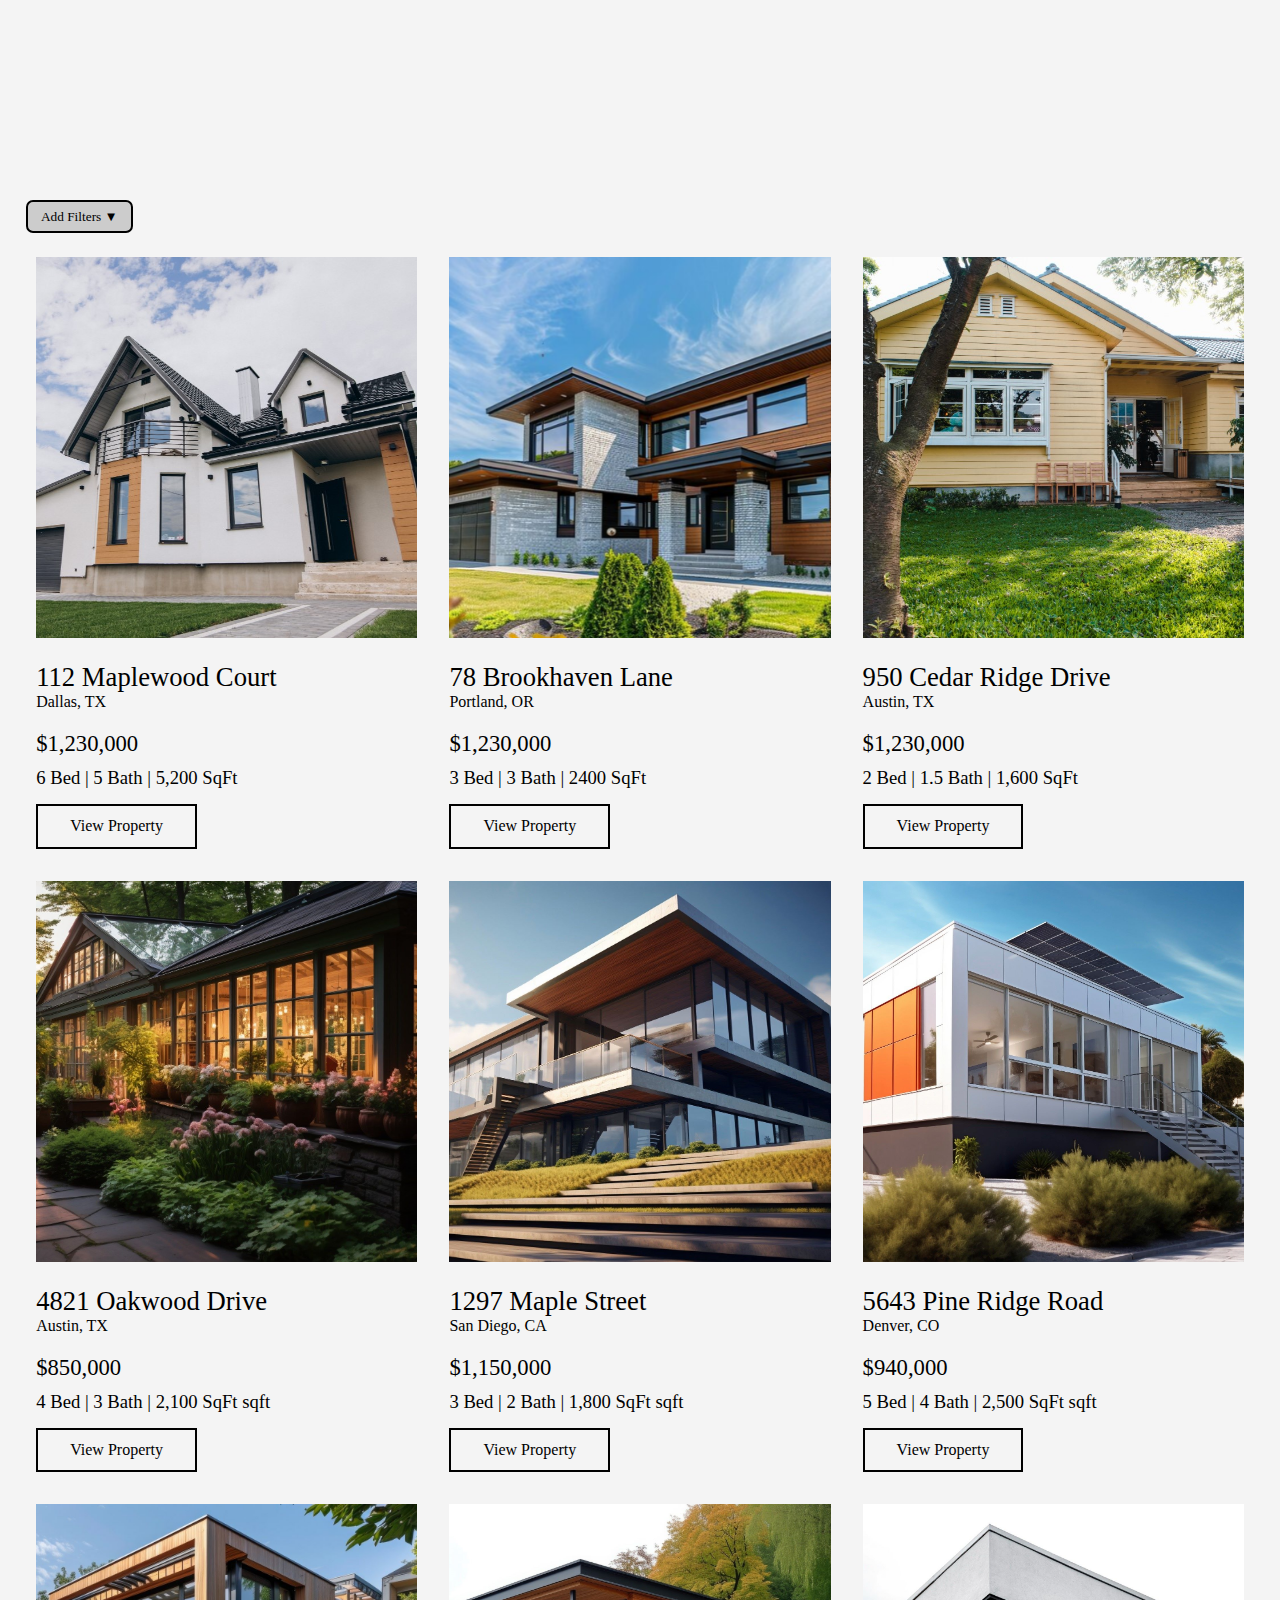
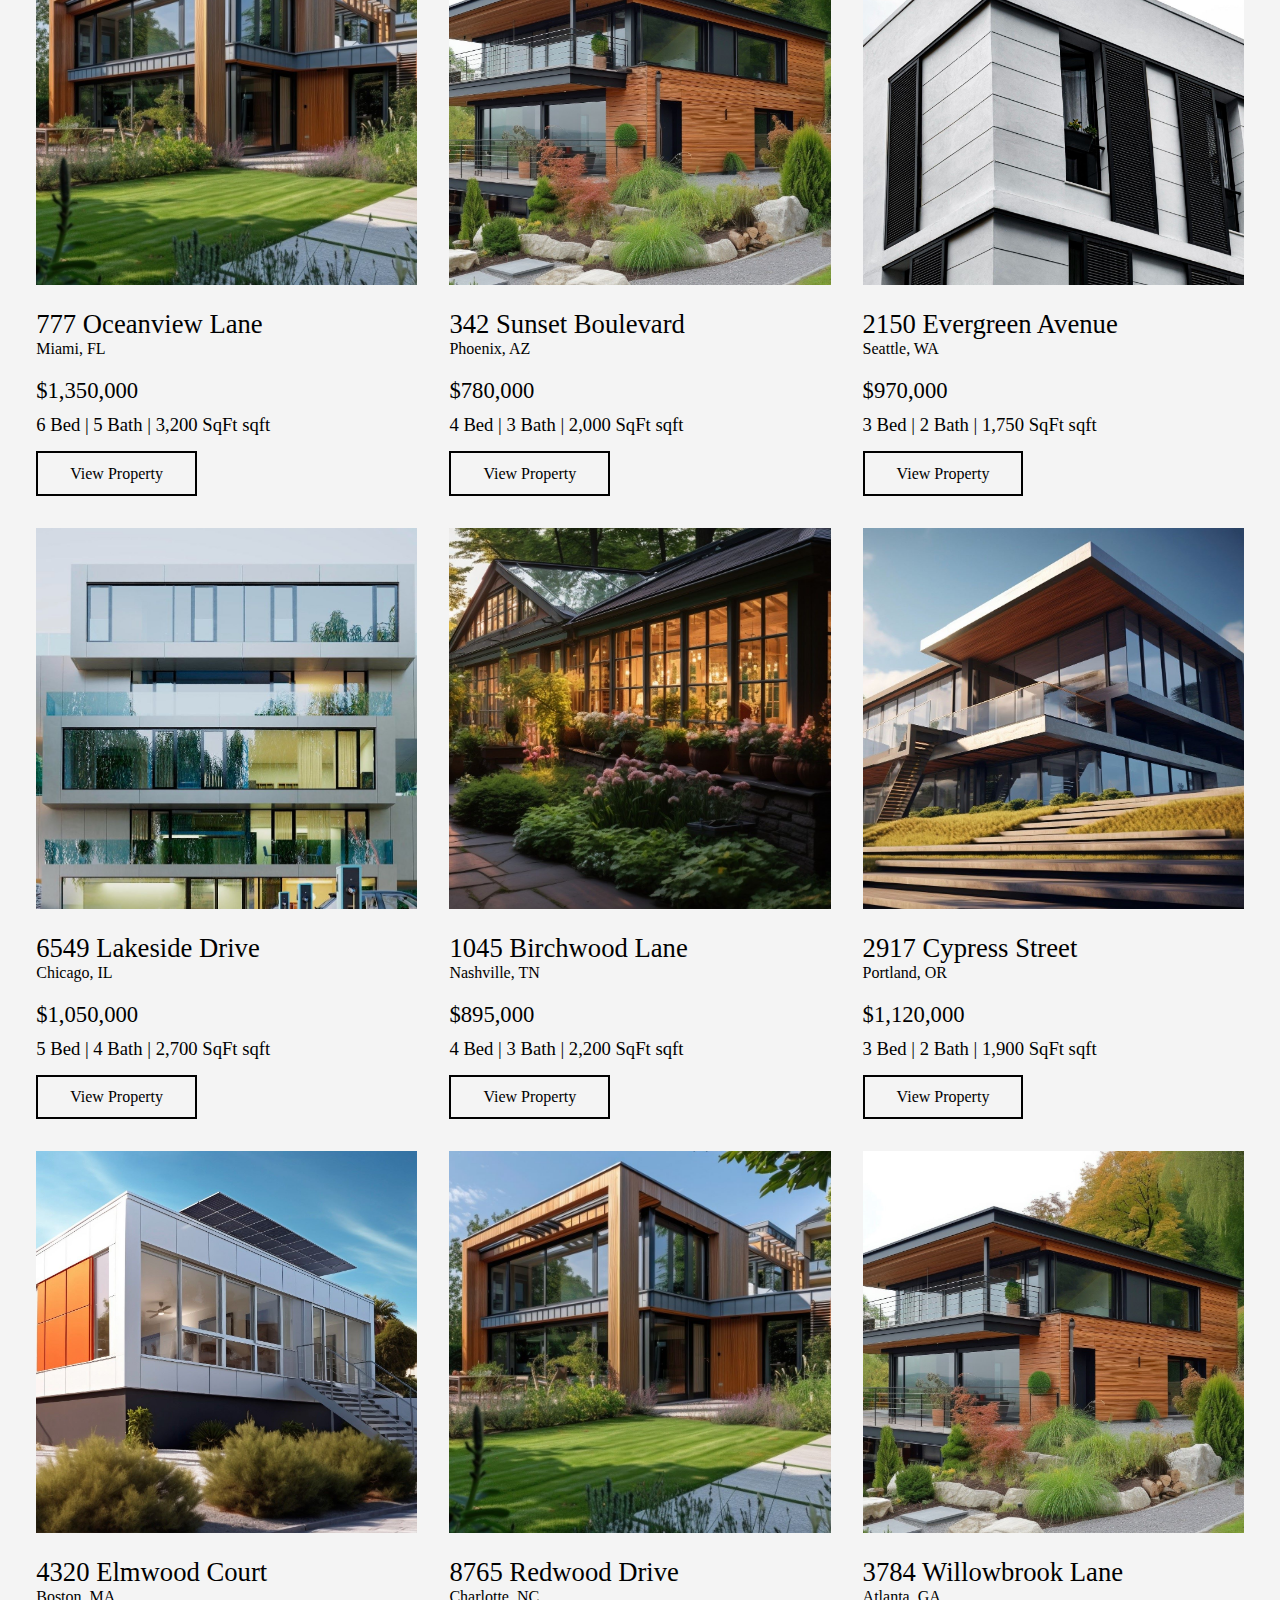
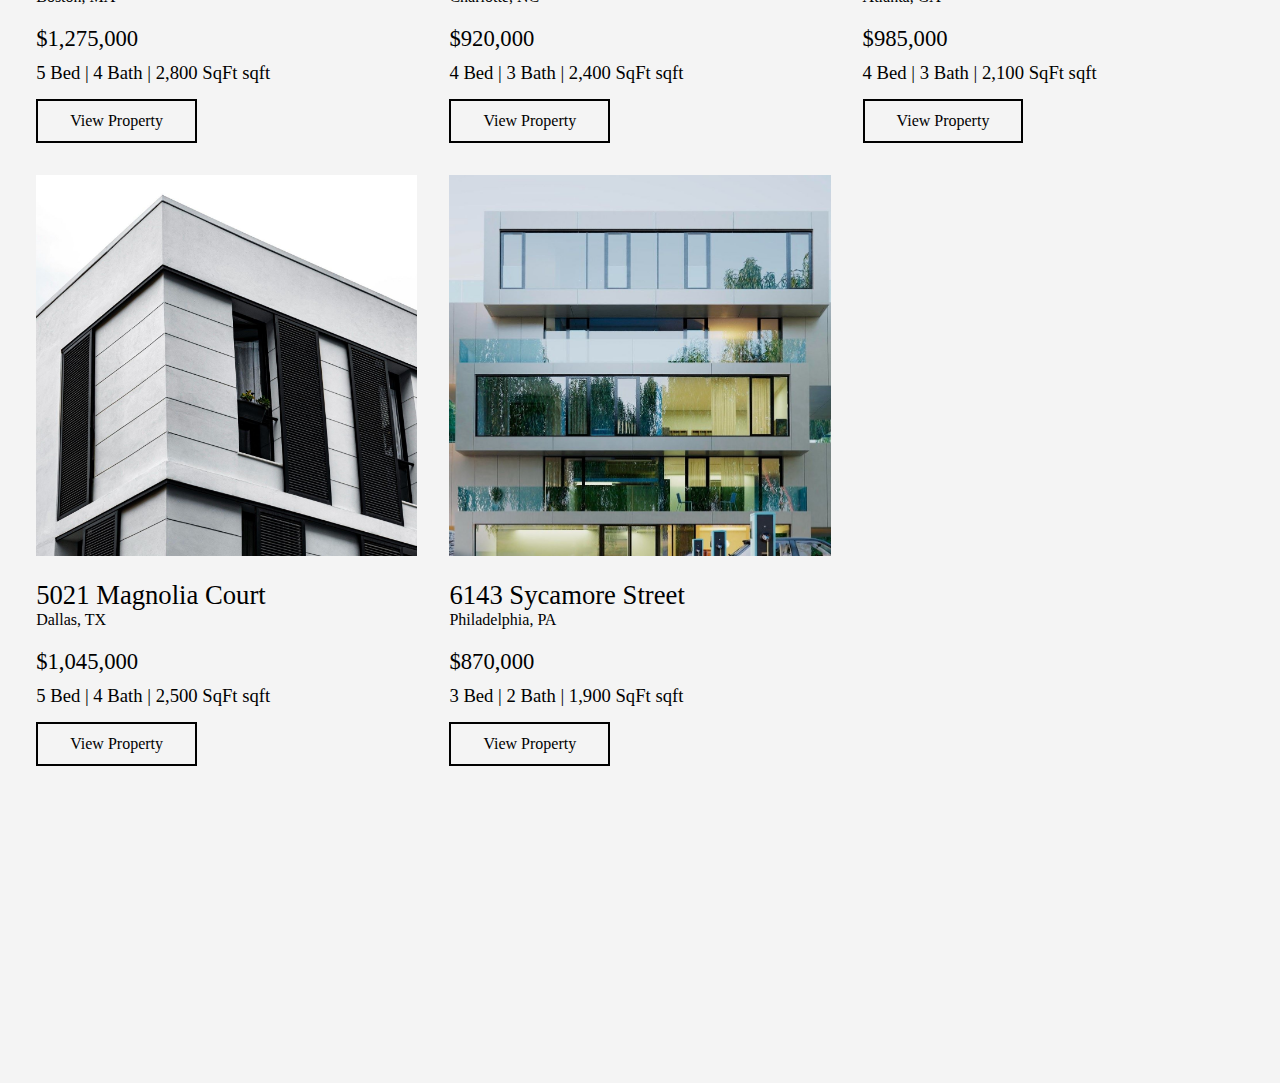
==== listings.html @ 91f492da "Add files via upload" ====
<!DOCTYPE html>
<html lang="en">
<head>
    <meta charset="UTF-8">
    <meta name="viewport" content="width=device-width, initial-scale=1.0">
    <title>Listings</title>
    <link rel="stylesheet" href="def.css">
    <link rel="stylesheet" href="rubik.css">
    <link rel="stylesheet" href="Poppins.css">
    <link rel="stylesheet" href="oswald.css">
    <link rel="stylesheet" href="vollkorn.css">

    <style>
        body{
            padding-bottom: 300px;
            padding-top: 200px;
            position: relative;
        }
        .listing-search{
            padding: .5em;
            width: 85%;
            box-sizing: content-box;
            border: 2px solid var(--base-brown);
            outline: none;
            transition: .3s ;
            scale: 1 1;
        }
        .listing-search:focus{
            border: 2px solid var(--base-brown);
            scale: 1.03;
        }


        .listing-sec{
            width: 100%;
            height: fit-content;
            display: flex;
            flex-direction: column;
            align-items: center;
            position: relative;
        }
        .listing-grid{
            width: 97%;
            height: fit-content;
            display: grid;
            grid-template-columns: repeat(3,1fr);
            border: 1px solid transparent;
            padding: 1em;
            grid-gap: 2em;
            margin-top: 40px;
        }
        .listing{
            width: 100%;
        }
        .list-img{
            width: 100%;
            aspect-ratio: 1/1;
            background-color: transparent;
        }
        .list-img > img{
            width: 100%;
            height: 100%;
        }
        .list-name{
            font-family: vollkorn-semibold ;
            margin-top: 20px ;
            margin-bottom: 0pt;
            font-size: 20pt;
        }
        .location{
            margin-bottom: 20px;
        }
        .price{
            font-size: 17pt;
            font-family: poppins-semibold;
            margin-bottom: 10px;
        }
        .list-info,
        .list-info > em{
            font-size: 14pt;
            font-family:rubik-regular;
        }
        em{
            text-decoration: none;
            font-style: normal;
        }
        .price::before{
            content: '$';
        }
        .bed::after{
            content: ' Bed';
        }
        .bath::after{
            content: ' Bath';
        }
        .size::after{
            content: ' SqFt';
        }
        .view-prop{
            margin-top: 15px;
            font-family: rubik-semibold;
            font-size: 12pt;
            padding: .7em 2em;
            border: 2px solid black;
            background-color: transparent;
        }


        .viewport-con{
            height:100vh;
            min-height: 500px;
            width: 100%;
            position: fixed;
            top: 0;
            left: 0;
            z-index: 90;
            background-color:rgba(0, 0, 0, 0.575) ;
            display: flex;
            justify-content: center;
            align-items: center;
            padding: 1em 0;
        }
        .viewport{
            height: 100%;
            width: 90%;
            min-width: 500px;
            background-color: #F0EEE4;
            border-radius: 15px;
            padding: 0em;
            overflow-y: scroll;
            overflow-x: hidden;
            display: flex;
            flex-direction: column;
            align-items: center;
            position: relative;
        }
        .viewport > section{
            margin:0 2em;
        }
        .vp-back-btn-con{
            position: fixed;
            width: 100%;
            top:0;
            z-index: 5;
            display: flex;
            justify-content: right;
            padding: 1em 1em 0 0;
        }
        .vp-back-btn{
            padding: .6em 1em;
            border-radius: 5px;
            border: none;
            background-color: black;
            color: white;
            font-family: poppins-bold;
            font-size: 13pt;
        }
        .viewport::-webkit-scrollbar{
            width: 5px;
        }
        .viewport h1{
            margin-bottom: 30px;
            font-size: 35pt;
        }
        .vt{
            font-size: 27pt;
        }
        
        .vp-intro{
            width: 100%;
            display: flex;
            justify-content: space-between;
        }
        .vp-intro-img{
            width: 50%;
            min-width: 450px;
            aspect-ratio: 1/1;
            background-image: url(h1.jpg);
            background-size: cover;
        }
        .vp-name{
            font-size: 35pt;
            font-family: vollkorn-bold;

        }
        .vp-location::before{
            content: '📌';
        }
        .vp-location{
            margin-bottom: 15px;
        }
        .vp-location > em{
            font-family: rubik-semibold;
            font-size: 15pt;
        }
        .vp-intro-info{
            padding-top: 2em;
            width: 43%;
            border: 1px solid transparent;
        }
        .vp-price{
            font-size: 27pt;
            margin:20px 0 ;
            font-family: rubik-semibold;
        }
        .vp-price::before{
            content: '$';
        }
        .vp-feat{
            width: 100%;
            display:grid;
            grid-template-columns: 1fr;
            grid-auto-rows: 50px;
            grid-gap: 20px;
        }
        .vp-feat > div{
            display: flex;
            align-items: center;
        }
        .feat-img{
            height: 100%;
            aspect-ratio: 1/1;
            margin-right: 10px;
        }
        .vp-feat > div > p{
            font-size: 23pt;
            font-family: rubik-bold;
        }
        .vp-feat > div > p::after{
            font-size: 10pt;
        }
        .vp-bed::after{
            content: ' Bedrooms';
        }
        .vp-bath::after{
            content: ' Bathrooms';
        }
        .vp-size::after{
            content: ' SqFt.';
        }
        .video-con{
            width: 80%;
            aspect-ratio: 16/9;
            border: 1px solid transparent;
        }
        .gallery-grid{
            width: 80%;
            display: grid;
            grid-template-columns: repeat(2,1fr);
            grid-gap: 2.5em;
        }
        .gallery-grid > div{
            width: 100%;
            aspect-ratio: 3/2;
            border: 1px solid transparent;
            position: relative;
            margin-bottom: 30px;
        }
        .gallery-grid > div::after{
            content: attr(data-title);
            position: absolute;
            bottom: 0;
            left: 50%;
            translate: -50% 25px;
            display: block;
            font-size: 15pt;
        }
        .vp-add-det{
            width: 80%;
            display: grid;
            grid-template-columns: repeat(3,1fr);
            grid-gap: 1.5em;
        }
        .vp-add-det p::before{
            content:'✓ ';
        }
        @media screen and (max-width: 768px){
            .listing-grid{
                grid-template-columns: repeat(2,1fr);
            }
        }



        .none{
            display: none;
        }
        hr{
            width: 80%;
            border: 1.5px solid black;
            margin: 80px 0;
            border-radius: 5px;
            transition: all 1s linear;
        }
        hr:hover{
            width: 95%;
        }


        .vp-contact{
            width: 100%;
            height: fit-content;
            display: flex;
            color: white;
            position: relative;
            background-image: url(consecback.jpg);
            background-position: center;
            background-size: cover;
        }
        .vp-contact > *{
            z-index: 2;
        }
        .vp-contact::after{
            content:'';
            position: absolute;
            width: 100%;
            height: 100%;
            background-color: rgba(0, 0, 0, 0.635);
            z-index: 1;
        }
        .vp-contact-img{
            height: 400px;
            padding: 3em;
        }
        .vp-contact-txt{
            padding-top: 2em;
        }
        .vp-contact-txt h2{
            font-size: 26pt;
            font-family: vollkorn-regular;
            margin-bottom: 15pt;
        }
        .vp-contact-txt h1{
            font-size: 20pt;
            font-family: rubik-semibold;
        }
        .vp-contact-txt p::before{
            content: attr(data-title);
            font-size: 23pt;
        } 
        .con-agt-btn{
            margin-top: 10px;
            padding: .8em .9em;
            font-size: 17pt;
            background-color: white;
            transition: all .4s ease-in-out;
        }
        .con-agt-btn:hover{
            background-color: #adacac;
        }


        .filter-con{
            width: 100%;
            display: flex;
            flex-direction: column;
            justify-content: right;
            padding-left: 2%;
            z-index: 10;
            position: absolute;

        }
        .add-filter{
            width: fit-content;
            height: fit-content;
            padding: .5em 1em;
            border: 2px solid black;
            border-radius: 7px;
            background-color: #ccc;
        }
        .filters{
            width: 50%;
            min-width: 400px;
            height: 400px;
            background-color: rgb(235, 235, 235);
            border-radius:10px;
            box-shadow: 0 0 10px #474747;
            padding: 2em;
            overflow-y: scroll;
        }
        .filters input,
        .filters select{
            border: none;
            outline: none;
            height: 30px;
            border-radius: 5px;
            padding: .5em;
            font-family: poppins-semibold;
            font-size: 12pt;
        }
        .filters > div{
            margin: 0 0 20px 0; 
        }
        .dash{
            margin: 0 10px;
            translate: 0 10px;
        }
        .loc-filter{
            display: flex;
            flex-direction: column;
        }
        #cities{
            height: fit-content;
        }

        .fil-def{
            display: flex;
            align-items: center;
        } 
        .fil-def > div{
            display: flex;
            flex-direction: column;
        }
        .fil-def > div > input{
            width: 120px;
        }
        .fil-btn-con{
            width: 100%;
            height: 50px;
            position: sticky;
            bottom: 0;
            display: flex;
            justify-content: right;
        }
        .fil-btn{
            background-color:var(--base-brown);
            color: white;
            padding: .5em .8em;
            border-radius: 9px;
            font-size: 12pt;
        }
        
    </style>
</head>
<body>
    <header>
        <div class="logo-menu-con">
            <div class="logo-con">
                <div class="logo-img"></div>
                <div class="logo-txt">
                    <p class="name">MB Media</p>
                    <p class="re">Real Estate</p>
                </div>
            </div>
            <div class="menu-con">
                <ul class="menu">
                    <a href="index.html"><li>Home</li></a>
                    <a><li>Listings</li></a>
                    <a><li>Reviews</li></a>
                    <a><li>Contacts</li></a>
                </ul>
            </div>
        </div>
        <input type="text" class="listing-search" id="listing-search" placeholder="Search Listings (Locations, Building Types...) ">
        
        <div class="mob-menu-toggle" onclick="toggleMenu(menuStatus)">
            <img src="menutoggle.png" width="100%" height="100%">
        </div>
    </header>

    <div class="mob-menu-con">
        <div class="mob-menu">
            <div class="mob-menu-close" >
                <div class="close-img" onclick="toggleMenu(menuStatus)"><img src="menuclose.png" width="100%" height="100%"></div>
            </div>
            <a><div class="">Home</div></a>
            <a><div class="">Listings</div></a>
            <a><div class="">Reviews</div></a>
            <a><div class="">Contact</div></a>
            <a><div class="">Schedule a Showing</div></a>
        </div>
    </div>


    <div class="viewport-con none">
        <div class="viewport">
            <div class="vp-back-btn-con">
                <button class="vp-back-btn" onclick="removeViewport()">↩ Back</button>
            </div>
            

            <section class="vp-intro">
                <div class="vp-intro-img"></div>
                <div class="vp-intro-info">
                    <p class="vp-name">112 Maplewood Court</p>
                    <p class="vp-location">
                        <em class="vp-city">Dallas</em>, 
                        <em class="vp-state">TX</em>
                    </p>
                    <p class="vp-price">123,000</p>
                    <div class="vp-feat">
                        <div class="bed-con">
                            <div class="feat-img"><img src="bedimg.png" alt="" width="100%" height="100%"></div>
                            <p class="vp-bed">3</p>
                        </div>
                        <div class="bath-con">
                            <div class="feat-img"><img src="bathimg.png" alt="" width="100%" height="100%"></div>
                            <p class="vp-bath">4</p>
                        </div>
                        <div class="size-con">
                            <div class="feat-img"><img src="sizeimg.png" alt="" width="100%" height="100%"></div>
                            <p class="vp-size">2,345</p>
                        </div>
                    </div>
                </div>
            </section>

            <hr>
            <h2 class="vt">Take A Virtual Tour of the Property</h2>
            <div class="video-con"><video src="" width="100%" height="100%" controls></video></div>

            <hr>
            <h1 class="g">Gallery</h1>
            <div class="gallery-grid">
                <div class="vp-living" data-title="Living Room"><img src="" alt="" width="100%" height="100%"></div>
                <div class="vp-bedroom" data-title="Bedroom"><img src="" alt="" width="100%" height="100%"></div>
                <div class="vp-kitchen" data-title="Kitchen"><img src="" alt="" width="100%" height="100%"></div>
                <div class="vp-dining" data-title="Dining Room"><img src="" alt="" width="100%" height="100%"></div>
            </div>

            <hr>
            <h1>Additional Features</h1>
            <div class="vp-add-det">
            </div>

            <hr>
            <div class="vp-contact">
                <div class="vp-contact-img"><img src="agt1.jpg" alt="" height="100%" width="auto"></div>
                <div class="vp-contact-txt">
                    <h2>Questions About This Property?</h2>
                    <h1>David Barnes - Licensed Agent</h1>
                    <p class="cone" data-title="✉"> david@mbrealestate.com </p>
                    <p class="conp" data-title="☎"> (561) 555-8954</p>
                    <button class="con-agt-btn bt1">CONTACT DAVID</button>
                </div>
            </div>
        </div>
        
    </div>


    <section class="listing-sec">

        <div class="filter-con ">
            <button class="add-filter" onclick="toggleFilters(); console.log(1)">Add Filters ▼</button>
            <div class="filters none">
                <div class="price-range-filter">
                    <h3>Price Range ($)</h3>
                    <div class="range-con fil-def">
                        <div class="price-min-con">
                            <label for="price-min">Min.</label>
                            <input type="number" id="price-min" name="price-min" placeholder="0">
                        </div>
                        <p class="dash">-</p>
                        <div class="price-max-con">
                            <label for="price-max">Max.</label>
                            <input type="number" id="price-max" name="price-max">
                        </div>
                    </div>
                    
                </div>

                <div class="size-filter">
                    <h3>Size (SqFt.)</h3>
                    <div class="size-fil-con fil-def">
                        <div class="size-min-con">
                            <label for="size-min">Min.</label>
                            <input type="number" id="size-min" name="size-min" placeholder="0">
                        </div>
                        <p class="dash">-</p>
                        <div class="size-max-con">
                            <label for="size-max">Max.</label>
                            <input type="number" id="size-max" name="size-max">
                        </div>
                    </div>
                    
                </div>

                <div class="loc-filter">
                    <h3>Location</h3>
                    <label for="cities">Available Cities</label>
                    <select id="cities" name="cities">
                        <option value="" style="display: none;">Select a City</option>
                        <option value="">None</option>
                        <option value="Dallas">Dallas, Texas</option>
                        <option value="Portland">Portland, Oregon</option>
                        <option value="Austin">Austin, Texas</option>
                        <option value="San Diego">San Diego, California</option>
                        <option value="Denver">Denver, Colorado</option>
                        <option value="Miami">Miami, Florida</option>
                        <option value="Phoenix">Phoenix, Arizona</option>
                        <option value="Seattle">Seattle, Washington</option>
                        <option value="Chicago">Chicago, Illinois</option>
                        <option value="Nashville">Nashville, Tennessee</option>
                        <option value="Boston">Boston, Massachusetts</option>
                        <option value="Charlotte">Charlotte, North Carolina</option>
                        <option value="Atlanta">Atlanta, Georgia</option>
                        <option value="Philadelphia">Philadelphia, Pennsylvania</option>
                    </select>
                    <input type="text" id="loc-fil" class="none">
                </div>

                <div class="bed-filter">
                    <h3>Number of Bedrooms </h3>
                    <div class="bed-fil-con fil-def">
                        <div class="bed-min-con">
                            <label for="bed-min">Min.</label>
                            <input type="number" id="bed-min" name="bed-min" placeholder="0">
                        </div>
                        <p class="dash">-</p>
                        <div class="bed-max-con">
                            <label for="bed-max">Max.</label>
                            <input type="number" id="bed-max" name="bed-max">
                        </div>
                    </div>
                    
                </div>

                <div class="bath-filter">
                    <h3>Number of Bathrooms </h3>
                    <div class="bath-fil-con fil-def">
                        <div class="bath-min-con ">
                            <label for="bath-min">Min.</label>
                            <input type="number" id="bath-min" name="bath-min" placeholder="0">
                        </div>
                        <p class="dash">-</p>
                        <div class="bath-max-con">
                            <label for="bath-max">Max.</label>
                            <input type="number" id="bath-max" name="bath-max">
                        </div>
                    </div>
                    
                </div>
                


                <div class="fil-btn-con">
                    <button class="fil-btn bt1" onclick="toggleFilters()">Add Filters (0)</button>
                </div>
            </div>
        </div>

        <div class="listing-grid">

            <div class="listing">
                <div class="list-img"><img src="h1.jpg" alt=""></div>
                <div class="list-name">112 Maplewood Court</div>
                <p class="location">
                    <em class="city">Dallas</em>, 
                    <em class="state">TX</em>
                </p>
                <p class="price">1,230,000</p>
                <p class="list-info">
                    <em class="bed">6</em> | 
                    <em class="bath">5</em> | 
                    <em class="size">5,200</em>
                </p>
                <button class="view-prop">
                    View Property
                </button>

                <div class="add-info none">
                    <div class="virtual-tour"><video src="samplevid.mp4" controls></video></div>

                    <div class="add-det">
                        <p>Year Built: 2005</p>
                        <p>Lot Size: 10,000 SqFt</p>
                        <p>Garage: 2 spaces</p>
                        <p>Parking: Driveway</p>
                        <p>HOA Fees: $150/month</p>
                        <p>Property Type: Single-Family Home</p>
                        <p>Heating: Central</p>
                        <p>Cooling: Central Air</p>
                        <p>Fireplace: 1</p>
                        <p>Basement: Finished</p>
                        <p>Flooring: Hardwood</p>
                        <p>Roof: Asphalt Shingle</p>
                        <p>Exterior: Brick</p>
                        <p>Interior Features: Vaulted Ceilings</p>
                        <p>Appliances: Refrigerator, Dishwasher</p>
                        <p>Laundry: Main Floor</p>
                        <p>Patio/Deck: Deck</p>
                        <p>Fencing: Fully Fenced</p>
                        <p>Swimming Pool: 30x40</p>
                        <p>Pool: In-Ground</p>
                        <p>Spa/Hot Tub: Yes</p>
                        <p>Security: Alarm System</p>
                        <p>Views: City Skyline</p>
                        <p>Proximity to Amenities: 1 mile to park</p>
                        <p>Public Transportation: Nearby</p>
                        <p>School District: Dallas ISD</p>
                    </div>

                    <div class="gallery-pics">
                        <div class="kit-img"><img src="kit1.jpg" alt="" width="100%" height="100%"></div>
                        <div class="liv-img"><img src="liv1.jpg" alt="" width="100%" height="100%"></div>
                        <div class="din-img"><img src="din1.jpg" alt="" width="100%" height="100%"></div>
                        <div class="bed-img"><img src="bed1.jpg" alt="" width="100%" height="100%"></div>
                    </div>
                        
                </div>
            </div>
            
            <div class="listing">
                <div class="list-img"><img src="h2.png" alt=""></div>
                <div class="list-name">78 Brookhaven Lane</div>
                <p class="location">
                    <em class="city">Portland</em>, 
                    <em class="state">OR</em>
                </p>
                <p class="price">1,230,000</p>
                <p class="list-info">
                    <em class="bed">3</em> | 
                    <em class="bath">3</em> | 
                    <em class="size">2400</em>
                </p>
                <button class="view-prop">View Property</button>


                <div class="add-info none">
                    <div class="virtual-tour"><video src="samplevid.mp4" controls></video></div>

                    <div class="add-det">
                        <p>Year Built: 2005</p>
                        <p>Lot Size: 10,000 SqFt</p>
                        <p>Garage: 2 spaces</p>
                        <p>Parking: Driveway</p>
                        <p>HOA Fees: $150/month</p>
                        <p>Property Type: Single-Family Home</p>
                        <p>Heating: Central</p>
                        <p>Cooling: Central Air</p>
                        <p>Fireplace: 1</p>
                        <p>Basement: Finished</p>
                        <p>Flooring: Hardwood</p>
                        <p>Roof: Asphalt Shingle</p>
                        <p>Exterior: Brick</p>
                        <p>Interior Features: Vaulted Ceilings</p>
                        <p>Appliances: Refrigerator, Dishwasher</p>
                        <p>Laundry: Main Floor</p>
                        <p>Patio/Deck: Deck</p>
                        <p>Fencing: Fully Fenced</p>
                        <p>Swimming Pool: 30x40</p>
                        <p>Pool: In-Ground</p>
                        <p>Spa/Hot Tub: Yes</p>
                        <p>Security: Alarm System</p>
                        <p>Views: City Skyline</p>
                        <p>Proximity to Amenities: 1 mile to park</p>
                        <p>Public Transportation: Nearby</p>
                        <p>School District: Dallas ISD</p>
                    </div>

                    <div class="gallery-pics">
                        <div class="kit-img"><img src="kit2.jpg" alt="" width="100%" height="100%"></div>
                        <div class="liv-img"><img src="liv2.jpg" alt="" width="100%" height="100%"></div>
                        <div class="din-img"><img src="din2.jpg" alt="" width="100%" height="100%"></div>
                        <div class="bed-img"><img src="bed2.jpg" alt="" width="100%" height="100%"></div>
                    </div>
                </div>
            </div>

            <div class="listing">
                <div class="list-img"><img src="h3.jpg" alt=""></div>
                <div class="list-name">950 Cedar Ridge Drive</div>
                <p class="location">
                    <em class="city">Austin</em>, 
                    <em class="state">TX</em>
                </p>
                <p class="price">1,230,000</p>
                <p class="list-info">
                    <em class="bed">2</em> | 
                    <em class="bath">1.5</em> | 
                    <em class="size">1,600</em>
                </p>
                <button class="view-prop">View Property</button>


                <div class="add-info none">
                    <div class="virtual-tour"><video src="samplevid.mp4" controls></video></div>

                    <div class="add-det">
                        <p>Year Built: 2005</p>
                        <p>Lot Size: 10,000 SqFt</p>
                        <p>Garage: 2 spaces</p>
                        <p>Parking: Driveway</p>
                        <p>HOA Fees: $150/month</p>
                        <p>Property Type: Single-Family Home</p>
                        <p>Heating: Central</p>
                        <p>Cooling: Central Air</p>
                        <p>Fireplace: 1</p>
                        <p>Basement: Finished</p>
                        <p>Flooring: Hardwood</p>
                        <p>Roof: Asphalt Shingle</p>
                        <p>Exterior: Brick</p>
                        <p>Interior Features: Vaulted Ceilings</p>
                        <p>Appliances: Refrigerator, Dishwasher</p>
                        <p>Laundry: Main Floor</p>
                        <p>Patio/Deck: Deck</p>
                        <p>Fencing: Fully Fenced</p>
                        <p>Swimming Pool: 30x40</p>
                        <p>Pool: In-Ground</p>
                        <p>Spa/Hot Tub: Yes</p>
                        <p>Security: Alarm System</p>
                        <p>Views: City Skyline</p>
                        <p>Proximity to Amenities: 1 mile to park</p>
                        <p>Public Transportation: Nearby</p>
                        <p>School District: Dallas ISD</p>
                    </div>

                    <div class="gallery-pics">
                        <div class="kit-img"><img src="kit1.jpg" alt="" width="100%" height="100%"></div>
                        <div class="liv-img"><img src="liv1.jpg" alt="" width="100%" height="100%"></div>
                        <div class="din-img"><img src="din1.jpg" alt="" width="100%" height="100%"></div>
                        <div class="bed-img"><img src="bed1.jpg" alt="" width="100%" height="100%"></div>
                    </div>                    
                </div>
            </div>

            <div class="listing">
                <div class="list-img"><img src="l1.jpg" alt=""></div>
                <div class="list-name">4821 Oakwood Drive</div>
                <p class="location">
                    <em class="city">Austin</em>, 
                    <em class="state">TX</em>
                </p>
                <p class="price">850,000</p>
                <p class="list-info">
                    <em class="bed">4</em> | 
                    <em class="bath">3</em> | 
                    <em class="size">2,100</em> sqft
                </p>
                <button class="view-prop">View Property</button>



                <div class="add-info none">
                    <div class="virtual-tour"><video src="samplevid.mp4" controls></video></div>

                    <div class="add-det">
                        <p>Year Built: 2005</p>
                        <p>Lot Size: 10,000 SqFt</p>
                        <p>Garage: 2 spaces</p>
                        <p>Parking: Driveway</p>
                        <p>HOA Fees: $150/month</p>
                        <p>Property Type: Single-Family Home</p>
                        <p>Heating: Central</p>
                        <p>Cooling: Central Air</p>
                        <p>Fireplace: 1</p>
                        <p>Basement: Finished</p>
                        <p>Flooring: Hardwood</p>
                        <p>Roof: Asphalt Shingle</p>
                        <p>Exterior: Brick</p>
                        <p>Interior Features: Vaulted Ceilings</p>
                        <p>Appliances: Refrigerator, Dishwasher</p>
                        <p>Laundry: Main Floor</p>
                        <p>Patio/Deck: Deck</p>
                        <p>Fencing: Fully Fenced</p>
                        <p>Swimming Pool: 30x40</p>
                        <p>Pool: In-Ground</p>
                        <p>Spa/Hot Tub: Yes</p>
                        <p>Security: Alarm System</p>
                        <p>Views: City Skyline</p>
                        <p>Proximity to Amenities: 1 mile to park</p>
                        <p>Public Transportation: Nearby</p>
                        <p>School District: Dallas ISD</p>
                    </div>

                    <div class="gallery-pics">
                        <div class="kit-img"><img src="kit2.jpg" alt="" width="100%" height="100%"></div>
                        <div class="liv-img"><img src="liv2.jpg" alt="" width="100%" height="100%"></div>
                        <div class="din-img"><img src="din2.jpg" alt="" width="100%" height="100%"></div>
                        <div class="bed-img"><img src="bed2.jpg" alt="" width="100%" height="100%"></div>
                    </div>
                </div>
            </div>
            
            <div class="listing">
                <div class="list-img"><img src="l2.jpg" alt=""></div>
                <div class="list-name">1297 Maple Street</div>
                <p class="location">
                    <em class="city">San Diego</em>, 
                    <em class="state">CA</em>
                </p>
                <p class="price">1,150,000</p>
                <p class="list-info">
                    <em class="bed">3</em> | 
                    <em class="bath">2</em> | 
                    <em class="size">1,800</em> sqft
                </p>
                <button class="view-prop">View Property</button>



                <div class="add-info none">
                    <div class="virtual-tour"><video src="samplevid.mp4" controls></video></div>

                    <div class="add-det">
                        <p>Year Built: 2005</p>
                        <p>Lot Size: 10,000 SqFt</p>
                        <p>Garage: 2 spaces</p>
                        <p>Parking: Driveway</p>
                        <p>HOA Fees: $150/month</p>
                        <p>Property Type: Single-Family Home</p>
                        <p>Heating: Central</p>
                        <p>Cooling: Central Air</p>
                        <p>Fireplace: 1</p>
                        <p>Basement: Finished</p>
                        <p>Flooring: Hardwood</p>
                        <p>Roof: Asphalt Shingle</p>
                        <p>Exterior: Brick</p>
                        <p>Interior Features: Vaulted Ceilings</p>
                        <p>Appliances: Refrigerator, Dishwasher</p>
                        <p>Laundry: Main Floor</p>
                        <p>Patio/Deck: Deck</p>
                        <p>Fencing: Fully Fenced</p>
                        <p>Swimming Pool: 30x40</p>
                        <p>Pool: In-Ground</p>
                        <p>Spa/Hot Tub: Yes</p>
                        <p>Security: Alarm System</p>
                        <p>Views: City Skyline</p>
                        <p>Proximity to Amenities: 1 mile to park</p>
                        <p>Public Transportation: Nearby</p>
                        <p>School District: Dallas ISD</p>
                    </div>

                    <div class="gallery-pics">
                        <div class="kit-img"><img src="kit1.jpg" alt="" width="100%" height="100%"></div>
                        <div class="liv-img"><img src="liv1.jpg" alt="" width="100%" height="100%"></div>
                        <div class="din-img"><img src="din1.jpg" alt="" width="100%" height="100%"></div>
                        <div class="bed-img"><img src="bed1.jpg" alt="" width="100%" height="100%"></div>
                    </div>
                </div>

               
            </div>
            
            <div class="listing">
                <div class="list-img"><img src="l3.jpg" alt=""></div>
                <div class="list-name">5643 Pine Ridge Road</div>
                <p class="location">
                    <em class="city">Denver</em>, 
                    <em class="state">CO</em>
                </p>
                <p class="price">940,000</p>
                <p class="list-info">
                    <em class="bed">5</em> | 
                    <em class="bath">4</em> | 
                    <em class="size">2,500</em> sqft
                </p>
                <button class="view-prop">View Property</button>



                <div class="add-info none">
                    <div class="virtual-tour"><video src="samplevid.mp4" controls></video></div>

                    <div class="add-det">
                        <p>Year Built: 2005</p>
                        <p>Lot Size: 10,000 SqFt</p>
                        <p>Garage: 2 spaces</p>
                        <p>Parking: Driveway</p>
                        <p>HOA Fees: $150/month</p>
                        <p>Property Type: Single-Family Home</p>
                        <p>Heating: Central</p>
                        <p>Cooling: Central Air</p>
                        <p>Fireplace: 1</p>
                        <p>Basement: Finished</p>
                        <p>Flooring: Hardwood</p>
                        <p>Roof: Asphalt Shingle</p>
                        <p>Exterior: Brick</p>
                        <p>Interior Features: Vaulted Ceilings</p>
                        <p>Appliances: Refrigerator, Dishwasher</p>
                        <p>Laundry: Main Floor</p>
                        <p>Patio/Deck: Deck</p>
                        <p>Fencing: Fully Fenced</p>
                        <p>Swimming Pool: 30x40</p>
                        <p>Pool: In-Ground</p>
                        <p>Spa/Hot Tub: Yes</p>
                        <p>Security: Alarm System</p>
                        <p>Views: City Skyline</p>
                        <p>Proximity to Amenities: 1 mile to park</p>
                        <p>Public Transportation: Nearby</p>
                        <p>School District: Dallas ISD</p>
                    </div>

                    <div class="gallery-pics">
                        <div class="kit-img"><img src="kit2.jpg" alt="" width="100%" height="100%"></div>
                        <div class="liv-img"><img src="liv2.jpg" alt="" width="100%" height="100%"></div>
                        <div class="din-img"><img src="din2.jpg" alt="" width="100%" height="100%"></div>
                        <div class="bed-img"><img src="bed2.jpg" alt="" width="100%" height="100%"></div>
                    </div>
                </div>
            </div>
            
            <div class="listing">
                <div class="list-img"><img src="l4.jpg" alt=""></div>
                <div class="list-name">777 Oceanview Lane</div>
                <p class="location">
                    <em class="city">Miami</em>, 
                    <em class="state">FL</em>
                </p>
                <p class="price">1,350,000</p>
                <p class="list-info">
                    <em class="bed">6</em> | 
                    <em class="bath">5</em> | 
                    <em class="size">3,200</em> sqft
                </p>
                <button class="view-prop">View Property</button>



                <div class="add-info none">
                    <div class="virtual-tour"><video src="samplevid.mp4" controls></video></div>

                    <div class="add-det">
                        <p>Year Built: 2005</p>
                        <p>Lot Size: 10,000 SqFt</p>
                        <p>Garage: 2 spaces</p>
                        <p>Parking: Driveway</p>
                        <p>HOA Fees: $150/month</p>
                        <p>Property Type: Single-Family Home</p>
                        <p>Heating: Central</p>
                        <p>Cooling: Central Air</p>
                        <p>Fireplace: 1</p>
                        <p>Basement: Finished</p>
                        <p>Flooring: Hardwood</p>
                        <p>Roof: Asphalt Shingle</p>
                        <p>Exterior: Brick</p>
                        <p>Interior Features: Vaulted Ceilings</p>
                        <p>Appliances: Refrigerator, Dishwasher</p>
                        <p>Laundry: Main Floor</p>
                        <p>Patio/Deck: Deck</p>
                        <p>Fencing: Fully Fenced</p>
                        <p>Swimming Pool: 30x40</p>
                        <p>Pool: In-Ground</p>
                        <p>Spa/Hot Tub: Yes</p>
                        <p>Security: Alarm System</p>
                        <p>Views: City Skyline</p>
                        <p>Proximity to Amenities: 1 mile to park</p>
                        <p>Public Transportation: Nearby</p>
                        <p>School District: Dallas ISD</p>
                    </div>

                    <div class="gallery-pics">
                        <div class="kit-img"><img src="kit1.jpg" alt="" width="100%" height="100%"></div>
                        <div class="liv-img"><img src="liv1.jpg" alt="" width="100%" height="100%"></div>
                        <div class="din-img"><img src="din1.jpg" alt="" width="100%" height="100%"></div>
                        <div class="bed-img"><img src="bed1.jpg" alt="" width="100%" height="100%"></div>
                    </div>
                </div>
            </div>
            
            <div class="listing">
                <div class="list-img"><img src="l5.jpg" alt=""></div>
                <div class="list-name">342 Sunset Boulevard</div>
                <p class="location">
                    <em class="city">Phoenix</em>, 
                    <em class="state">AZ</em>
                </p>
                <p class="price">780,000</p>
                <p class="list-info">
                    <em class="bed">4</em> | 
                    <em class="bath">3</em> | 
                    <em class="size">2,000</em> sqft
                </p>
                <button class="view-prop">View Property</button>



                <div class="add-info none">
                    <div class="virtual-tour"><video src="samplevid.mp4" controls></video></div>

                    <div class="add-det">
                        <p>Year Built: 2005</p>
                        <p>Lot Size: 10,000 SqFt</p>
                        <p>Garage: 2 spaces</p>
                        <p>Parking: Driveway</p>
                        <p>HOA Fees: $150/month</p>
                        <p>Property Type: Single-Family Home</p>
                        <p>Heating: Central</p>
                        <p>Cooling: Central Air</p>
                        <p>Fireplace: 1</p>
                        <p>Basement: Finished</p>
                        <p>Flooring: Hardwood</p>
                        <p>Roof: Asphalt Shingle</p>
                        <p>Exterior: Brick</p>
                        <p>Interior Features: Vaulted Ceilings</p>
                        <p>Appliances: Refrigerator, Dishwasher</p>
                        <p>Laundry: Main Floor</p>
                        <p>Patio/Deck: Deck</p>
                        <p>Fencing: Fully Fenced</p>
                        <p>Swimming Pool: 30x40</p>
                        <p>Pool: In-Ground</p>
                        <p>Spa/Hot Tub: Yes</p>
                        <p>Security: Alarm System</p>
                        <p>Views: City Skyline</p>
                        <p>Proximity to Amenities: 1 mile to park</p>
                        <p>Public Transportation: Nearby</p>
                        <p>School District: Dallas ISD</p>
                    </div>

                    <div class="gallery-pics">
                        <div class="kit-img"><img src="kit2.jpg" alt="" width="100%" height="100%"></div>
                        <div class="liv-img"><img src="liv2.jpg" alt="" width="100%" height="100%"></div>
                        <div class="din-img"><img src="din2.jpg" alt="" width="100%" height="100%"></div>
                        <div class="bed-img"><img src="bed2.jpg" alt="" width="100%" height="100%"></div>
                    </div>
                </div>
            </div>
            
            <div class="listing">
                <div class="list-img"><img src="l6.jpg" alt=""></div>
                <div class="list-name">2150 Evergreen Avenue</div>
                <p class="location">
                    <em class="city">Seattle</em>, 
                    <em class="state">WA</em>
                </p>
                <p class="price">970,000</p>
                <p class="list-info">
                    <em class="bed">3</em> | 
                    <em class="bath">2</em> | 
                    <em class="size">1,750</em> sqft
                </p>
                <button class="view-prop">View Property</button>



                <div class="add-info none">
                    <div class="virtual-tour"><video src="samplevid.mp4" controls></video></div>

                    <div class="add-det">
                        <p>Year Built: 2005</p>
                        <p>Lot Size: 10,000 SqFt</p>
                        <p>Garage: 2 spaces</p>
                        <p>Parking: Driveway</p>
                        <p>HOA Fees: $150/month</p>
                        <p>Property Type: Single-Family Home</p>
                        <p>Heating: Central</p>
                        <p>Cooling: Central Air</p>
                        <p>Fireplace: 1</p>
                        <p>Basement: Finished</p>
                        <p>Flooring: Hardwood</p>
                        <p>Roof: Asphalt Shingle</p>
                        <p>Exterior: Brick</p>
                        <p>Interior Features: Vaulted Ceilings</p>
                        <p>Appliances: Refrigerator, Dishwasher</p>
                        <p>Laundry: Main Floor</p>
                        <p>Patio/Deck: Deck</p>
                        <p>Fencing: Fully Fenced</p>
                        <p>Swimming Pool: 30x40</p>
                        <p>Pool: In-Ground</p>
                        <p>Spa/Hot Tub: Yes</p>
                        <p>Security: Alarm System</p>
                        <p>Views: City Skyline</p>
                        <p>Proximity to Amenities: 1 mile to park</p>
                        <p>Public Transportation: Nearby</p>
                        <p>School District: Dallas ISD</p>
                    </div>

                    <div class="gallery-pics">
                        <div class="kit-img"><img src="kit1.jpg" alt="" width="100%" height="100%"></div>
                        <div class="liv-img"><img src="liv1.jpg" alt="" width="100%" height="100%"></div>
                        <div class="din-img"><img src="din1.jpg" alt="" width="100%" height="100%"></div>
                        <div class="bed-img"><img src="bed1.jpg" alt="" width="100%" height="100%"></div>
                    </div>
                </div>
            </div>
            
            <div class="listing">
                <div class="list-img"><img src="l7.jpg" alt=""></div>
                <div class="list-name">6549 Lakeside Drive</div>
                <p class="location">
                    <em class="city">Chicago</em>, 
                    <em class="state">IL</em>
                </p>
                <p class="price">1,050,000</p>
                <p class="list-info">
                    <em class="bed">5</em> | 
                    <em class="bath">4</em> | 
                    <em class="size">2,700</em> sqft
                </p>
                <button class="view-prop">View Property</button>



                <div class="add-info none">
                    <div class="virtual-tour"><video src="samplevid.mp4" controls></video></div>

                    <div class="add-det">
                        <p>Year Built: 2005</p>
                        <p>Lot Size: 10,000 SqFt</p>
                        <p>Garage: 2 spaces</p>
                        <p>Parking: Driveway</p>
                        <p>HOA Fees: $150/month</p>
                        <p>Property Type: Single-Family Home</p>
                        <p>Heating: Central</p>
                        <p>Cooling: Central Air</p>
                        <p>Fireplace: 1</p>
                        <p>Basement: Finished</p>
                        <p>Flooring: Hardwood</p>
                        <p>Roof: Asphalt Shingle</p>
                        <p>Exterior: Brick</p>
                        <p>Interior Features: Vaulted Ceilings</p>
                        <p>Appliances: Refrigerator, Dishwasher</p>
                        <p>Laundry: Main Floor</p>
                        <p>Patio/Deck: Deck</p>
                        <p>Fencing: Fully Fenced</p>
                        <p>Swimming Pool: 30x40</p>
                        <p>Pool: In-Ground</p>
                        <p>Spa/Hot Tub: Yes</p>
                        <p>Security: Alarm System</p>
                        <p>Views: City Skyline</p>
                        <p>Proximity to Amenities: 1 mile to park</p>
                        <p>Public Transportation: Nearby</p>
                        <p>School District: Dallas ISD</p>
                    </div>
                </div>
            </div>
            
            <div class="listing">
                <div class="list-img"><img src="l1.jpg" alt=""></div>
                <div class="list-name">1045 Birchwood Lane</div>
                <p class="location">
                    <em class="city">Nashville</em>, 
                    <em class="state">TN</em>
                </p>
                <p class="price">895,000</p>
                <p class="list-info">
                    <em class="bed">4</em> | 
                    <em class="bath">3</em> | 
                    <em class="size">2,200</em> sqft
                </p>
                <button class="view-prop">View Property</button>



                <div class="add-info none">
                    <div class="virtual-tour"><video src="samplevid.mp4" controls></video></div>

                    <div class="add-det">
                        <p>Year Built: 2005</p>
                        <p>Lot Size: 10,000 SqFt</p>
                        <p>Garage: 2 spaces</p>
                        <p>Parking: Driveway</p>
                        <p>HOA Fees: $150/month</p>
                        <p>Property Type: Single-Family Home</p>
                        <p>Heating: Central</p>
                        <p>Cooling: Central Air</p>
                        <p>Fireplace: 1</p>
                        <p>Basement: Finished</p>
                        <p>Flooring: Hardwood</p>
                        <p>Roof: Asphalt Shingle</p>
                        <p>Exterior: Brick</p>
                        <p>Interior Features: Vaulted Ceilings</p>
                        <p>Appliances: Refrigerator, Dishwasher</p>
                        <p>Laundry: Main Floor</p>
                        <p>Patio/Deck: Deck</p>
                        <p>Fencing: Fully Fenced</p>
                        <p>Swimming Pool: 30x40</p>
                        <p>Pool: In-Ground</p>
                        <p>Spa/Hot Tub: Yes</p>
                        <p>Security: Alarm System</p>
                        <p>Views: City Skyline</p>
                        <p>Proximity to Amenities: 1 mile to park</p>
                        <p>Public Transportation: Nearby</p>
                        <p>School District: Dallas ISD</p>
                    </div>

                    <div class="gallery-pics">
                        <div class="kit-img"><img src="kit1.jpg" alt="" width="100%" height="100%"></div>
                        <div class="liv-img"><img src="liv1.jpg" alt="" width="100%" height="100%"></div>
                        <div class="din-img"><img src="din1.jpg" alt="" width="100%" height="100%"></div>
                        <div class="bed-img"><img src="bed1.jpg" alt="" width="100%" height="100%"></div>
                    </div>
                </div>
            </div>
            
            <div class="listing">
                <div class="list-img"><img src="l2.jpg" alt=""></div>
                <div class="list-name">2917 Cypress Street</div>
                <p class="location">
                    <em class="city">Portland</em>, 
                    <em class="state">OR</em>
                </p>
                <p class="price">1,120,000</p>
                <p class="list-info">
                    <em class="bed">3</em> | 
                    <em class="bath">2</em> | 
                    <em class="size">1,900</em> sqft
                </p>
                <button class="view-prop">View Property</button>



                <div class="add-info none">
                    <div class="virtual-tour"><video src="samplevid.mp4" controls></video></div>

                    <div class="add-det">
                        <p>Year Built: 2005</p>
                        <p>Lot Size: 10,000 SqFt</p>
                        <p>Garage: 2 spaces</p>
                        <p>Parking: Driveway</p>
                        <p>HOA Fees: $150/month</p>
                        <p>Property Type: Single-Family Home</p>
                        <p>Heating: Central</p>
                        <p>Cooling: Central Air</p>
                        <p>Fireplace: 1</p>
                        <p>Basement: Finished</p>
                        <p>Flooring: Hardwood</p>
                        <p>Roof: Asphalt Shingle</p>
                        <p>Exterior: Brick</p>
                        <p>Interior Features: Vaulted Ceilings</p>
                        <p>Appliances: Refrigerator, Dishwasher</p>
                        <p>Laundry: Main Floor</p>
                        <p>Patio/Deck: Deck</p>
                        <p>Fencing: Fully Fenced</p>
                        <p>Swimming Pool: 30x40</p>
                        <p>Pool: In-Ground</p>
                        <p>Spa/Hot Tub: Yes</p>
                        <p>Security: Alarm System</p>
                        <p>Views: City Skyline</p>
                        <p>Proximity to Amenities: 1 mile to park</p>
                        <p>Public Transportation: Nearby</p>
                        <p>School District: Dallas ISD</p>
                    </div>

                    <div class="gallery-pics">
                        <div class="kit-img"><img src="kit2.jpg" alt="" width="100%" height="100%"></div>
                        <div class="liv-img"><img src="liv2.jpg" alt="" width="100%" height="100%"></div>
                        <div class="din-img"><img src="din2.jpg" alt="" width="100%" height="100%"></div>
                        <div class="bed-img"><img src="bed2.jpg" alt="" width="100%" height="100%"></div>
                    </div>
                </div>

            </div>
            
            <div class="listing">
                <div class="list-img"><img src="l3.jpg" alt=""></div>
                <div class="list-name">4320 Elmwood Court</div>
                <p class="location">
                    <em class="city">Boston</em>, 
                    <em class="state">MA</em>
                </p>
                <p class="price">1,275,000</p>
                <p class="list-info">
                    <em class="bed">5</em> | 
                    <em class="bath">4</em> | 
                    <em class="size">2,800</em> sqft
                </p>
                <button class="view-prop">View Property</button>



                <div class="add-info none">
                    <div class="virtual-tour"><video src="samplevid.mp4" controls></video></div>

                    <div class="add-det">
                        <p>Year Built: 2005</p>
                        <p>Lot Size: 10,000 SqFt</p>
                        <p>Garage: 2 spaces</p>
                        <p>Parking: Driveway</p>
                        <p>HOA Fees: $150/month</p>
                        <p>Property Type: Single-Family Home</p>
                        <p>Heating: Central</p>
                        <p>Cooling: Central Air</p>
                        <p>Fireplace: 1</p>
                        <p>Basement: Finished</p>
                        <p>Flooring: Hardwood</p>
                        <p>Roof: Asphalt Shingle</p>
                        <p>Exterior: Brick</p>
                        <p>Interior Features: Vaulted Ceilings</p>
                        <p>Appliances: Refrigerator, Dishwasher</p>
                        <p>Laundry: Main Floor</p>
                        <p>Patio/Deck: Deck</p>
                        <p>Fencing: Fully Fenced</p>
                        <p>Swimming Pool: 30x40</p>
                        <p>Pool: In-Ground</p>
                        <p>Spa/Hot Tub: Yes</p>
                        <p>Security: Alarm System</p>
                        <p>Views: City Skyline</p>
                        <p>Proximity to Amenities: 1 mile to park</p>
                        <p>Public Transportation: Nearby</p>
                        <p>School District: Dallas ISD</p>
                    </div>

                    <div class="gallery-pics">
                        <div class="kit-img"><img src="kit1.jpg" alt="" width="100%" height="100%"></div>
                        <div class="liv-img"><img src="liv1.jpg" alt="" width="100%" height="100%"></div>
                        <div class="din-img"><img src="din1.jpg" alt="" width="100%" height="100%"></div>
                        <div class="bed-img"><img src="bed1.jpg" alt="" width="100%" height="100%"></div>
                    </div>
                </div>
            </div>
            
            <div class="listing">
                <div class="list-img"><img src="l4.jpg" alt=""></div>
                <div class="list-name">8765 Redwood Drive</div>
                <p class="location">
                    <em class="city">Charlotte</em>, 
                    <em class="state">NC</em>
                </p>
                <p class="price">920,000</p>
                <p class="list-info">
                    <em class="bed">4</em> | 
                    <em class="bath">3</em> | 
                    <em class="size">2,400</em> sqft
                </p>
                <button class="view-prop">View Property</button>



                <div class="add-info none">
                    <div class="virtual-tour"><video src="samplevid.mp4" controls></video></div>

                    <div class="add-det">
                        <p>Year Built: 2005</p>
                        <p>Lot Size: 10,000 SqFt</p>
                        <p>Garage: 2 spaces</p>
                        <p>Parking: Driveway</p>
                        <p>HOA Fees: $150/month</p>
                        <p>Property Type: Single-Family Home</p>
                        <p>Heating: Central</p>
                        <p>Cooling: Central Air</p>
                        <p>Fireplace: 1</p>
                        <p>Basement: Finished</p>
                        <p>Flooring: Hardwood</p>
                        <p>Roof: Asphalt Shingle</p>
                        <p>Exterior: Brick</p>
                        <p>Interior Features: Vaulted Ceilings</p>
                        <p>Appliances: Refrigerator, Dishwasher</p>
                        <p>Laundry: Main Floor</p>
                        <p>Patio/Deck: Deck</p>
                        <p>Fencing: Fully Fenced</p>
                        <p>Swimming Pool: 30x40</p>
                        <p>Pool: In-Ground</p>
                        <p>Spa/Hot Tub: Yes</p>
                        <p>Security: Alarm System</p>
                        <p>Views: City Skyline</p>
                        <p>Proximity to Amenities: 1 mile to park</p>
                        <p>Public Transportation: Nearby</p>
                        <p>School District: Dallas ISD</p>
                    </div>

                    <div class="gallery-pics">
                        <div class="kit-img"><img src="kit2.jpg" alt="" width="100%" height="100%"></div>
                        <div class="liv-img"><img src="liv2.jpg" alt="" width="100%" height="100%"></div>
                        <div class="din-img"><img src="din2.jpg" alt="" width="100%" height="100%"></div>
                        <div class="bed-img"><img src="bed2.jpg" alt="" width="100%" height="100%"></div>
                    </div>
                </div>

                
            </div>
            
            <div class="listing">
                <div class="list-img"><img src="l5.jpg" alt=""></div>
                <div class="list-name">3784 Willowbrook Lane</div>
                <p class="location">
                    <em class="city">Atlanta</em>, 
                    <em class="state">GA</em>
                </p>
                <p class="price">985,000</p>
                <p class="list-info">
                    <em class="bed">4</em> | 
                    <em class="bath">3</em> | 
                    <em class="size">2,100</em> sqft
                </p>
                <button class="view-prop">View Property</button>



                <div class="add-info none">
                    <div class="virtual-tour"><video src="samplevid.mp4" controls></video></div>

                    <div class="add-det">
                        <p>Year Built: 2005</p>
                        <p>Lot Size: 10,000 SqFt</p>
                        <p>Garage: 2 spaces</p>
                        <p>Parking: Driveway</p>
                        <p>HOA Fees: $150/month</p>
                        <p>Property Type: Single-Family Home</p>
                        <p>Heating: Central</p>
                        <p>Cooling: Central Air</p>
                        <p>Fireplace: 1</p>
                        <p>Basement: Finished</p>
                        <p>Flooring: Hardwood</p>
                        <p>Roof: Asphalt Shingle</p>
                        <p>Exterior: Brick</p>
                        <p>Interior Features: Vaulted Ceilings</p>
                        <p>Appliances: Refrigerator, Dishwasher</p>
                        <p>Laundry: Main Floor</p>
                        <p>Patio/Deck: Deck</p>
                        <p>Fencing: Fully Fenced</p>
                        <p>Swimming Pool: 30x40</p>
                        <p>Pool: In-Ground</p>
                        <p>Spa/Hot Tub: Yes</p>
                        <p>Security: Alarm System</p>
                        <p>Views: City Skyline</p>
                        <p>Proximity to Amenities: 1 mile to park</p>
                        <p>Public Transportation: Nearby</p>
                        <p>School District: Dallas ISD</p>
                    </div>

                    <div class="gallery-pics">
                        <div class="kit-img"><img src="kit1.jpg" alt="" width="100%" height="100%"></div>
                        <div class="liv-img"><img src="liv1.jpg" alt="" width="100%" height="100%"></div>
                        <div class="din-img"><img src="din1.jpg" alt="" width="100%" height="100%"></div>
                        <div class="bed-img"><img src="bed1.jpg" alt="" width="100%" height="100%"></div>
                    </div>
                </div>
            </div>
            
            <div class="listing">
                <div class="list-img"><img src="l6.jpg" alt=""></div>
                <div class="list-name">5021 Magnolia Court</div>
                <p class="location">
                    <em class="city">Dallas</em>, 
                    <em class="state">TX</em>
                </p>
                <p class="price">1,045,000</p>
                <p class="list-info">
                    <em class="bed">5</em> | 
                    <em class="bath">4</em> | 
                    <em class="size">2,500</em> sqft
                </p>
                <button class="view-prop">View Property</button>



                <div class="add-info none">
                    <div class="virtual-tour"><video src="samplevid.mp4" controls></video></div>

                    <div class="add-det">
                        <p>Year Built: 2005</p>
                        <p>Lot Size: 10,000 SqFt</p>
                        <p>Garage: 2 spaces</p>
                        <p>Parking: Driveway</p>
                        <p>HOA Fees: $150/month</p>
                        <p>Property Type: Single-Family Home</p>
                        <p>Heating: Central</p>
                        <p>Cooling: Central Air</p>
                        <p>Fireplace: 1</p>
                        <p>Basement: Finished</p>
                        <p>Flooring: Hardwood</p>
                        <p>Roof: Asphalt Shingle</p>
                        <p>Exterior: Brick</p>
                        <p>Interior Features: Vaulted Ceilings</p>
                        <p>Appliances: Refrigerator, Dishwasher</p>
                        <p>Laundry: Main Floor</p>
                        <p>Patio/Deck: Deck</p>
                        <p>Fencing: Fully Fenced</p>
                        <p>Swimming Pool: 30x40</p>
                        <p>Pool: In-Ground</p>
                        <p>Spa/Hot Tub: Yes</p>
                        <p>Security: Alarm System</p>
                        <p>Views: City Skyline</p>
                        <p>Proximity to Amenities: 1 mile to park</p>
                        <p>Public Transportation: Nearby</p>
                        <p>School District: Dallas ISD</p>
                    </div>

                    <div class="gallery-pics">
                        <div class="kit-img"><img src="kit2.jpg" alt="" width="100%" height="100%"></div>
                        <div class="liv-img"><img src="liv2.jpg" alt="" width="100%" height="100%"></div>
                        <div class="din-img"><img src="din2.jpg" alt="" width="100%" height="100%"></div>
                        <div class="bed-img"><img src="bed2.jpg" alt="" width="100%" height="100%"></div>
                    </div>
                </div>

                
            </div>
            
            <div class="listing">
                <div class="list-img"><img src="l7.jpg" alt=""></div>
                <div class="list-name">6143 Sycamore Street</div>
                <p class="location">
                    <em class="city">Philadelphia</em>, 
                    <em class="state">PA</em>
                </p>
                <p class="price">870,000</p>
                <p class="list-info">
                    <em class="bed">3</em> | 
                    <em class="bath">2</em> | 
                    <em class="size">1,900</em> sqft
                </p>
                <button class="view-prop">View Property</button>



                <div class="add-info none">
                    <div class="virtual-tour"><video src="samplevid.mp4" controls></video></div>

                    <div class="add-det">
                        <p>Year Built: 2005</p>
                        <p>Lot Size: 10,000 SqFt</p>
                        <p>Garage: 2 spaces</p>
                        <p>Parking: Driveway</p>
                        <p>HOA Fees: $150/month</p>
                        <p>Property Type: Single-Family Home</p>
                        <p>Heating: Central</p>
                        <p>Cooling: Central Air</p>
                        <p>Fireplace: 1</p>
                        <p>Basement: Finished</p>
                        <p>Flooring: Hardwood</p>
                        <p>Roof: Asphalt Shingle</p>
                        <p>Exterior: Brick</p>
                        <p>Interior Features: Vaulted Ceilings</p>
                        <p>Appliances: Refrigerator, Dishwasher</p>
                        <p>Laundry: Main Floor</p>
                        <p>Patio/Deck: Deck</p>
                        <p>Fencing: Fully Fenced</p>
                        <p>Swimming Pool: 30x40</p>
                        <p>Pool: In-Ground</p>
                        <p>Spa/Hot Tub: Yes</p>
                        <p>Security: Alarm System</p>
                        <p>Views: City Skyline</p>
                        <p>Proximity to Amenities: 1 mile to park</p>
                        <p>Public Transportation: Nearby</p>
                        <p>School District: Dallas ISD</p>
                    </div>

                    <div class="gallery-pics">
                        <div class="kit-img"><img src="kit1.jpg" alt="" width="100%" height="100%"></div>
                        <div class="liv-img"><img src="liv1.jpg" alt="" width="100%" height="100%"></div>
                        <div class="din-img"><img src="din1.jpg" alt="" width="100%" height="100%"></div>
                        <div class="bed-img"><img src="bed1.jpg" alt="" width="100%" height="100%"></div>
                    </div>
                </div>
            </div>
            
            
            
  

        </div>

    </section>


    <!-- <script src="def.js"></script> -->
    <script>
        document.addEventListener('DOMContentLoaded', () => {
            const citySelect = document.getElementById('cities');
            const locFilInput = document.getElementById('loc-fil');
    
            const priceMinInput = document.getElementById('price-min');
            const priceMaxInput = document.getElementById('price-max');
            const sizeMinInput = document.getElementById('size-min');
            const sizeMaxInput = document.getElementById('size-max');
            const bedMinInput = document.getElementById('bed-min');
            const bedMaxInput = document.getElementById('bed-max');
            const bathMinInput = document.getElementById('bath-min');
            const bathMaxInput = document.getElementById('bath-max');
    
            const filterButton = document.querySelector('.fil-btn');
            const filters = [citySelect, priceMinInput, priceMaxInput, sizeMinInput, sizeMaxInput, bedMinInput, bedMaxInput, bathMinInput, bathMaxInput];
    
            filters.forEach(filter => {
                filter.addEventListener('change', updateFilterCount);
            });
    
            filterButton.addEventListener('click', applyFilters);
    
            function updateFilterCount() {
                let filterCount = 0;
    
                if (citySelect.value) filterCount++;
                if (priceMinInput.value || priceMaxInput.value) filterCount++;
                if (sizeMinInput.value || sizeMaxInput.value) filterCount++;
                if (bedMinInput.value || bedMaxInput.value) filterCount++;
                if (bathMinInput.value || bathMaxInput.value) filterCount++;
    
                filterButton.textContent = `Add Filters (${filterCount})`;
            }
    
            function applyFilters() {
                const city = citySelect.value;
                const priceMin = parseFloat(priceMinInput.value) || 0;
                const priceMax = parseFloat(priceMaxInput.value) || Infinity;
                const sizeMin = parseFloat(sizeMinInput.value) || 0;
                const sizeMax = parseFloat(sizeMaxInput.value) || Infinity;
                const bedMin = parseFloat(bedMinInput.value) || 0;
                const bedMax = parseFloat(bedMaxInput.value) || Infinity;
                const bathMin = parseFloat(bathMinInput.value) || 0;
                const bathMax = parseFloat(bathMaxInput.value) || Infinity;
    
                document.querySelectorAll('.listing').forEach(listing => {
                    const listingCity = listing.querySelector('.city').textContent;
                    const listingPrice = parseFloat(listing.querySelector('.price').textContent.replace(/,/g, ''));
                    const listingSize = parseFloat(listing.querySelector('.size').textContent.replace(/,/g, ''));
                    const listingBeds = parseFloat(listing.querySelector('.bed').textContent);
                    const listingBaths = parseFloat(listing.querySelector('.bath').textContent);
    
                    const matchesCity = !city || listingCity === city;
                    const matchesPrice = listingPrice >= priceMin && listingPrice <= priceMax;
                    const matchesSize = listingSize >= sizeMin && listingSize <= sizeMax;
                    const matchesBeds = listingBeds >= bedMin && listingBeds <= bedMax;
                    const matchesBaths = listingBaths >= bathMin && listingBaths <= bathMax;
    
                    if (matchesCity && matchesPrice && matchesSize && matchesBeds && matchesBaths) {
                        listing.classList.remove('none');
                    } else {
                        listing.classList.add('none');
                    }
                });
            }
    
            citySelect.addEventListener('change', () => {
                locFilInput.value = citySelect.options[citySelect.selectedIndex].text;
            });
        });
    
        const vpName = document.querySelector('.vp-name');
        const vpImg = document.querySelector('.vp-intro-img');
        const vpCity = document.querySelector('.vp-city');
        const vpState = document.querySelector('.vp-state');
        const vpBed = document.querySelector('.vp-bed');
        const vpBath = document.querySelector('.vp-bath');
        const vpSize = document.querySelector('.vp-size');
        const vpPrice = document.querySelector('.vp-price');
        const viewportCon = document.querySelector('.viewport-con');
        const vpVideo = document.querySelector('.video-con video');
        const vpAddDet = document.querySelector('.vp-add-det');
        const vpLiving = document.querySelector('.vp-living img');
        const vpBedroom = document.querySelector('.vp-bedroom img');
        const vpKitchen = document.querySelector('.vp-kitchen img');
        const vpDining = document.querySelector('.vp-dining img');
        const addFilter = document.querySelector('.add-filter');
        const filters = document.querySelector('.filters');
        const filButton = document.querySelector('.fil-btn');
        
        let filtersState = false
        function toggleFilters(){
            if(!filtersState){
                filters.classList.remove('none')
                filtersState = true
            }else{
                filters.classList.add('none')
                filtersState = false
            }
        }
    
        function viewProperty(button) {
            const listing = button.closest('.listing');
            const name = listing.querySelector('.list-name').textContent;
            const imgSrc = listing.querySelector('.list-img img').src;
            const city = listing.querySelector('.city').textContent;
            const state = listing.querySelector('.state').textContent;
            const bed = listing.querySelector('.bed').textContent;
            const bath = listing.querySelector('.bath').textContent;
            const size = listing.querySelector('.size').textContent;
            const price = listing.querySelector('.price').textContent;
            const videoSrc = listing.querySelector('.virtual-tour video').src;
            const addDet = listing.querySelector('.add-det').innerHTML;
            const livingImg = listing.querySelector('.liv-img img').src;
            const bedroomImg = listing.querySelector('.bed-img img').src;
            const kitchenImg = listing.querySelector('.kit-img img').src;
            const diningImg = listing.querySelector('.din-img img').src;
    
            vpName.textContent = name;
            vpImg.style.backgroundImage = `url(${imgSrc})`;
            vpCity.textContent = city;
            vpState.textContent = state;
            vpBed.textContent = bed;
            vpBath.textContent = bath;
            vpSize.textContent = size;
            vpPrice.textContent = price;
            vpVideo.src = videoSrc;
            vpAddDet.innerHTML = addDet;
            vpLiving.src = livingImg;
            vpBedroom.src = bedroomImg;
            vpKitchen.src = kitchenImg;
            vpDining.src = diningImg;
    
            viewportCon.classList.remove('none');
        }
    
        function removeViewport(){
            viewportCon.classList.add('none')
        }
    
        function deComma(value) {
            let cleanedValue = value.replace(/,/g, '');
            return cleanedValue;
        }
        
        function addComma(value) {
            return value.toString().replace(/\B(?=(\d{3})+(?!\d))/g, ",");
        }
     
        document.querySelectorAll('.view-prop').forEach(button => {
            button.addEventListener('click', () => viewProperty(button));
        });
    </script>

     
</body>
</html>
---- def.css ----
:root{
    --base-brown:#A47A61;


    --header-height:'';
}
@keyframes menu-in{
    0%{
        transform: translateX(110%);
    }
    100%{
        transform: translateX(0);
    }
}
@keyframes menu-out{
    0% {
        transform: translateX(0);
    }
    100% {
        transform: translateX(110%);
    }
}
@keyframes x-spin{
    0%{
        scale: .3;
    }
    100%{
        scale: 1;
        transform: rotate(-720deg);
    }
}
@keyframes x-spin-out{
    0%{
        scale: 1;
    }
    100%{
        scale: .3;
        transform: rotate(720deg);
    }
}
@keyframes header-in{
    to{
        transform:translateY(0) ;
    }
}


*{
    padding: 0;
    margin: 0;
    box-sizing: border-box;
    text-decoration: none;
    font-family:poppins-semibold;
}
body,html{
    width: 100%;
    background-color: rgb(244, 244, 244);
    overflow-x: hidden;
}
body{
    overflow-x: hidden;
    position: relative;
}
header{
    width: 100%;
    height: 100%;
    background-color:white;
    height: 90px;
    display: flex;
    justify-content: space-between;
    align-items: center;
    padding:0 2em;
    border: 1px solid transparent;
    margin-bottom: 60px;
    position: fixed;
    z-index: 11;
    top: 0;
    transform: translateY(-100%);
    animation: header-in 1.5s ease-out .5s forwards;
}
.bt1{
    border: none;
    background-color: var(--base-brown);
    transition:all .3s ease; 
}
.bt1:hover{
    background-color: #7d604f;
}
.logo-menu-con{
    width: 100%;
    height: 70%;
    display: flex;
    align-items: center;
}
.logo-con{
    height: 100%;
    width: fit-content;
    display: flex;
    align-items: center;
    margin-right:50px ;
}
.logo-img{
    height: 80%;
    aspect-ratio: 1/1;
    background-image: url(logomono.png);
    background-size: cover;
    background-position:center ;
    margin-right: 5px;
}
.logo-txt > p {
    color: black;
    line-height: 15px;
    font-family: oswald-bold;
    font-size: 12pt;
}
.re{
    font-size: 10pt;
}
.menu{
    list-style-type: none;
    display: flex;
}
.menu a {
    margin-right: 1.3em;
    box-sizing: content-box;
    padding:.5em ;
}
.menu a li{
    color: var(--base-brown);
    font-family: rubik-regular;
    font-size: 12.5pt;
    position: relative;
    cursor: pointer;
    box-sizing: content-box;
}
.menu a li::after{
    position: absolute;
    content: '';
    display: block;
    width: 100%;
    height: 2.4px;
    border-radius: 7px;
    background-color: var(--base-brown);
    margin-top: 5px;
    scale: .0 1;
    transition: all .2s ease;
}
.menu a:hover > li::after{
    scale:1.1 1;
}
.schedule{
    padding: .8em 1.1em;
}

.mob-menu-toggle{
    height: 50%;
    position: absolute;
    top: 50%;
    translate: 0 -50%;
    right: 0;
    margin-right: 10px;
    display: none;
}
.mob-menu-con{
    position: fixed;
    z-index: 30;
    width: 100%;
    height: 100vh;
    translate: 0%;
    background-color: rgba(0, 0, 0, 0.744);
    backdrop-filter: blur(5px);
    color: white;
    display: none;
    align-items: center;
}
.menu-in{
    animation: menu-in ease-in-out .7s 1 0s both;
}
.menu-out{
    animation: menu-out ease-in-out .7s 1 0s both;
}

.mob-menu{
    width: 100%;
    display: grid;
    grid-template-columns: 1fr;
    grid-auto-rows: 70px;
}
.mob-menu a{
    display: flex;
    justify-content: center;
}
.mob-menu a > div,
.mob-menu-close{
    width: 90%;
    height: 100%;
    background-color:transparent;
    border-bottom: 2px solid grey;
    display: flex;
    justify-content: center;
    align-items: center;
    text-align: center;
}
.mob-menu-close{
    position: absolute;
    top: 0;
    height: 60px;
    width: 100%;
}
.close-img{
    height: 100%;
}
.x-spin{
    animation: x-spin ease-in-out .9s 1 0s forwards;
}
.x-spin-out{
    animation: x-spin-out ease-in-out .9s 1 0s forwards;
}
::-webkit-scrollbar{
    width: 10px;
}
::-webkit-scrollbar-thumb{
    border-radius: 3px;
    background-color: rgb(104, 38, 38);
}
::selection{
    background-color: rgb(46, 27, 27);
    color: white;
}
.lock-scroll {
    position: fixed;
    width: 100%;
    top: 0;
    left: 0;
}

input[type="number"]::-webkit-outer-spin-button,
input[type="number"]::-webkit-inner-spin-button {
    -webkit-appearance: none;
    margin: 0;
}

input[type="number"] {
    -moz-appearance: textfield;
}


@media screen and (max-width: 1024px){
}
@media screen and (max-width: 930px){
}
@media screen and (max-width: 768px){
    header{
        padding: 0;
        flex-direction: column;
        align-items: center;
        height: 150px;
    }
    .logo-menu-con{
        flex-direction: column;
        width: 75%;
    }
    .logo-con{
        margin: 10px;
    }
    .schedule{
        margin: 10px;
    }
    .menu{
        width: 100%;
    }
}
@media screen and (max-width: 695px){
}
@media screen and (max-width: 520px){
}
@media screen and (max-width: 430px){
    header{
        height: 100px;
        display: flex;
        align-items: center;
    }
    .logo-menu-con{
        display: flex;
        justify-content: center;
        height: 100%;
    }
    .logo-con{
        margin: 5px;
    }
    .menu-con,.schedule{
        display: none;
    }
    .mob-menu-toggle{
        display: block;
    }
}
@media screen and (max-width: 330px){
}
---- rubik.css ----
@font-face {
    font-family: 'Rubik-Black';
    src: url('Rubik/Rubik-Black.ttf') format('truetype');
    font-weight: 900;
    font-style: normal;
}

@font-face {
    font-family: 'Rubik-BlackItalic';
    src: url('Rubik/Rubik-BlackItalic.ttf') format('truetype');
    font-weight: 900;
    font-style: italic;
}

@font-face {
    font-family: 'Rubik-Bold';
    src: url('Rubik/Rubik-Bold.ttf') format('truetype');
    font-weight: 700;
    font-style: normal;
}

@font-face {
    font-family: 'Rubik-BoldItalic';
    src: url('Rubik/Rubik-BoldItalic.ttf') format('truetype');
    font-weight: 700;
    font-style: italic;
}

@font-face {
    font-family: 'Rubik-ExtraBold';
    src: url('Rubik/Rubik-ExtraBold.ttf') format('truetype');
    font-weight: 800;
    font-style: normal;
}

@font-face {
    font-family: 'Rubik-ExtraBoldItalic';
    src: url('Rubik/Rubik-ExtraBoldItalic.ttf') format('truetype');
    font-weight: 800;
    font-style: italic;
}

@font-face {
    font-family: 'Rubik-Italic';
    src: url('Rubik/Rubik-Italic.ttf') format('truetype');
    font-weight: normal;
    font-style: italic;
}

@font-face {
    font-family: 'Rubik-Light';
    src: url('Rubik/Rubik-Light.ttf') format('truetype');
    font-weight: 300;
    font-style: normal;
}

@font-face {
    font-family: 'Rubik-LightItalic';
    src: url('Rubik/Rubik-LightItalic.ttf') format('truetype');
    font-weight: 300;
    font-style: italic;
}

@font-face {
    font-family: 'Rubik-Medium';
    src: url('Rubik/Rubik-Medium.ttf') format('truetype');
    font-weight: 500;
    font-style: normal;
}

@font-face {
    font-family: 'Rubik-MediumItalic';
    src: url('Rubik/Rubik-MediumItalic.ttf') format('truetype');
    font-weight: 500;
    font-style: italic;
}

@font-face {
    font-family: 'Rubik-Regular';
    src: url('Rubik/Rubik-Regular.ttf') format('truetype');
    font-weight: normal;
    font-style: normal;
}

@font-face {
    font-family: 'Rubik-SemiBold';
    src: url('Rubik/Rubik-SemiBold.ttf') format('truetype');
    font-weight: 600;
    font-style: normal;
}

@font-face {
    font-family: 'Rubik-SemiBoldItalic';
    src: url('Rubik/Rubik-SemiBoldItalic.ttf') format('truetype');
    font-weight: 600;
    font-style: italic;
}
---- Poppins.css ----
@font-face {
    font-family: 'Poppins-Black';
    src: url('Poppins/Poppins-Black.ttf') format('truetype');
}

@font-face {
    font-family: 'Poppins-BlackItalic';
    src: url('Poppins/Poppins-BlackItalic.ttf') format('truetype');
}

@font-face {
    font-family: 'Poppins-Bold';
    src: url('Poppins/Poppins-Bold.ttf') format('truetype');
}

@font-face {
    font-family: 'Poppins-BoldItalic';
    src: url('Poppins/Poppins-BoldItalic.ttf') format('truetype');
}

@font-face {
    font-family: 'Poppins-ExtraBold';
    src: url('Poppins/Poppins-ExtraBold.ttf') format('truetype');
}

@font-face {
    font-family: 'Poppins-ExtraBoldItalic';
    src: url('Poppins/Poppins-ExtraBoldItalic.ttf') format('truetype');
}

@font-face {
    font-family: 'Poppins-ExtraLight';
    src: url('Poppins/Poppins-ExtraLight.ttf') format('truetype');
}

@font-face {
    font-family: 'Poppins-ExtraLightItalic';
    src: url('Poppins/Poppins-ExtraLightItalic.ttf') format('truetype');
}

@font-face {
    font-family: 'Poppins-Italic';
    src: url('Poppins/Poppins-Italic.ttf') format('truetype');
}

@font-face {
    font-family: 'Poppins-Light';
    src: url('Poppins/Poppins-Light.ttf') format('truetype');
}

@font-face {
    font-family: 'Poppins-LightItalic';
    src: url('Poppins/Poppins-LightItalic.ttf') format('truetype');
}

@font-face {
    font-family: 'Poppins-Medium';
    src: url('Poppins/Poppins-Medium.ttf') format('truetype');
}

@font-face {
    font-family: 'Poppins-MediumItalic';
    src: url('Poppins/Poppins-MediumItalic.ttf') format('truetype');
}

@font-face {
    font-family: 'Poppins-Regular';
    src: url('Poppins/Poppins-Regular.ttf') format('truetype');
}

@font-face {
    font-family: 'Poppins-SemiBold';
    src: url('Poppins/Poppins-SemiBold.ttf') format('truetype');
}

@font-face {
    font-family: 'Poppins-SemiBoldItalic';
    src: url('Poppins/Poppins-SemiBoldItalic.ttf') format('truetype');
}

@font-face {
    font-family: 'Poppins-Thin';
    src: url('Poppins/Poppins-Thin.ttf') format('truetype');
}

@font-face {
    font-family: 'Poppins-ThinItalic';
    src: url('Poppins/Poppins-ThinItalic.ttf') format('truetype');
}
---- oswald.css ----
@font-face {
    font-family: 'Oswald-Bold';
    src: url('oswald/Oswald-Bold.ttf') format('truetype');
}

@font-face {
    font-family: 'Oswald-ExtraLight';
    src: url('oswald/Oswald-ExtraLight.ttf') format('truetype');
}

@font-face {
    font-family: 'Oswald-Light';
    src: url('oswald/Oswald-Light.ttf') format('truetype');
}

@font-face {
    font-family: 'Oswald-Medium';
    src: url('oswald/Oswald-Medium.ttf') format('truetype');
}

@font-face {
    font-family: 'Oswald-Regular';
    src: url('oswald/Oswald-Regular.ttf') format('truetype');
}

@font-face {
    font-family: 'Oswald-SemiBold';
    src: url('oswald/Oswald-SemiBold.ttf') format('truetype');
}
---- vollkorn.css ----
@font-face {
    font-family: 'Vollkorn-Black';
    src: url('Vollkorn/Vollkorn-Black.ttf') format('truetype');
}

@font-face {
    font-family: 'Vollkorn-BlackItalic';
    src: url('Vollkorn/Vollkorn-BlackItalic.ttf') format('truetype');
}

@font-face {
    font-family: 'Vollkorn-Bold';
    src: url('Vollkorn/Vollkorn-Bold.ttf') format('truetype');
}

@font-face {
    font-family: 'Vollkorn-BoldItalic';
    src: url('Vollkorn/Vollkorn-BoldItalic.ttf') format('truetype');
}

@font-face {
    font-family: 'Vollkorn-ExtraBold';
    src: url('Vollkorn/Vollkorn-ExtraBold.ttf') format('truetype');
}

@font-face {
    font-family: 'Vollkorn-ExtraBoldItalic';
    src: url('Vollkorn/Vollkorn-ExtraBoldItalic.ttf') format('truetype');
}

@font-face {
    font-family: 'Vollkorn-Italic';
    src: url('Vollkorn/Vollkorn-Italic.ttf') format('truetype');
}

@font-face {
    font-family: 'Vollkorn-Medium';
    src: url('Vollkorn/Vollkorn-Medium.ttf') format('truetype');
}

@font-face {
    font-family: 'Vollkorn-MediumItalic';
    src: url('Vollkorn/Vollkorn-MediumItalic.ttf') format('truetype');
}

@font-face {
    font-family: 'Vollkorn-Regular';
    src: url('Vollkorn/Vollkorn-Regular.ttf') format('truetype');
}

@font-face {
    font-family: 'Vollkorn-SemiBold';
    src: url('Vollkorn/Vollkorn-SemiBold.ttf') format('truetype');
}

@font-face {
    font-family: 'Vollkorn-SemiBoldItalic';
    src: url('Vollkorn/Vollkorn-SemiBoldItalic.ttf') format('truetype');
}
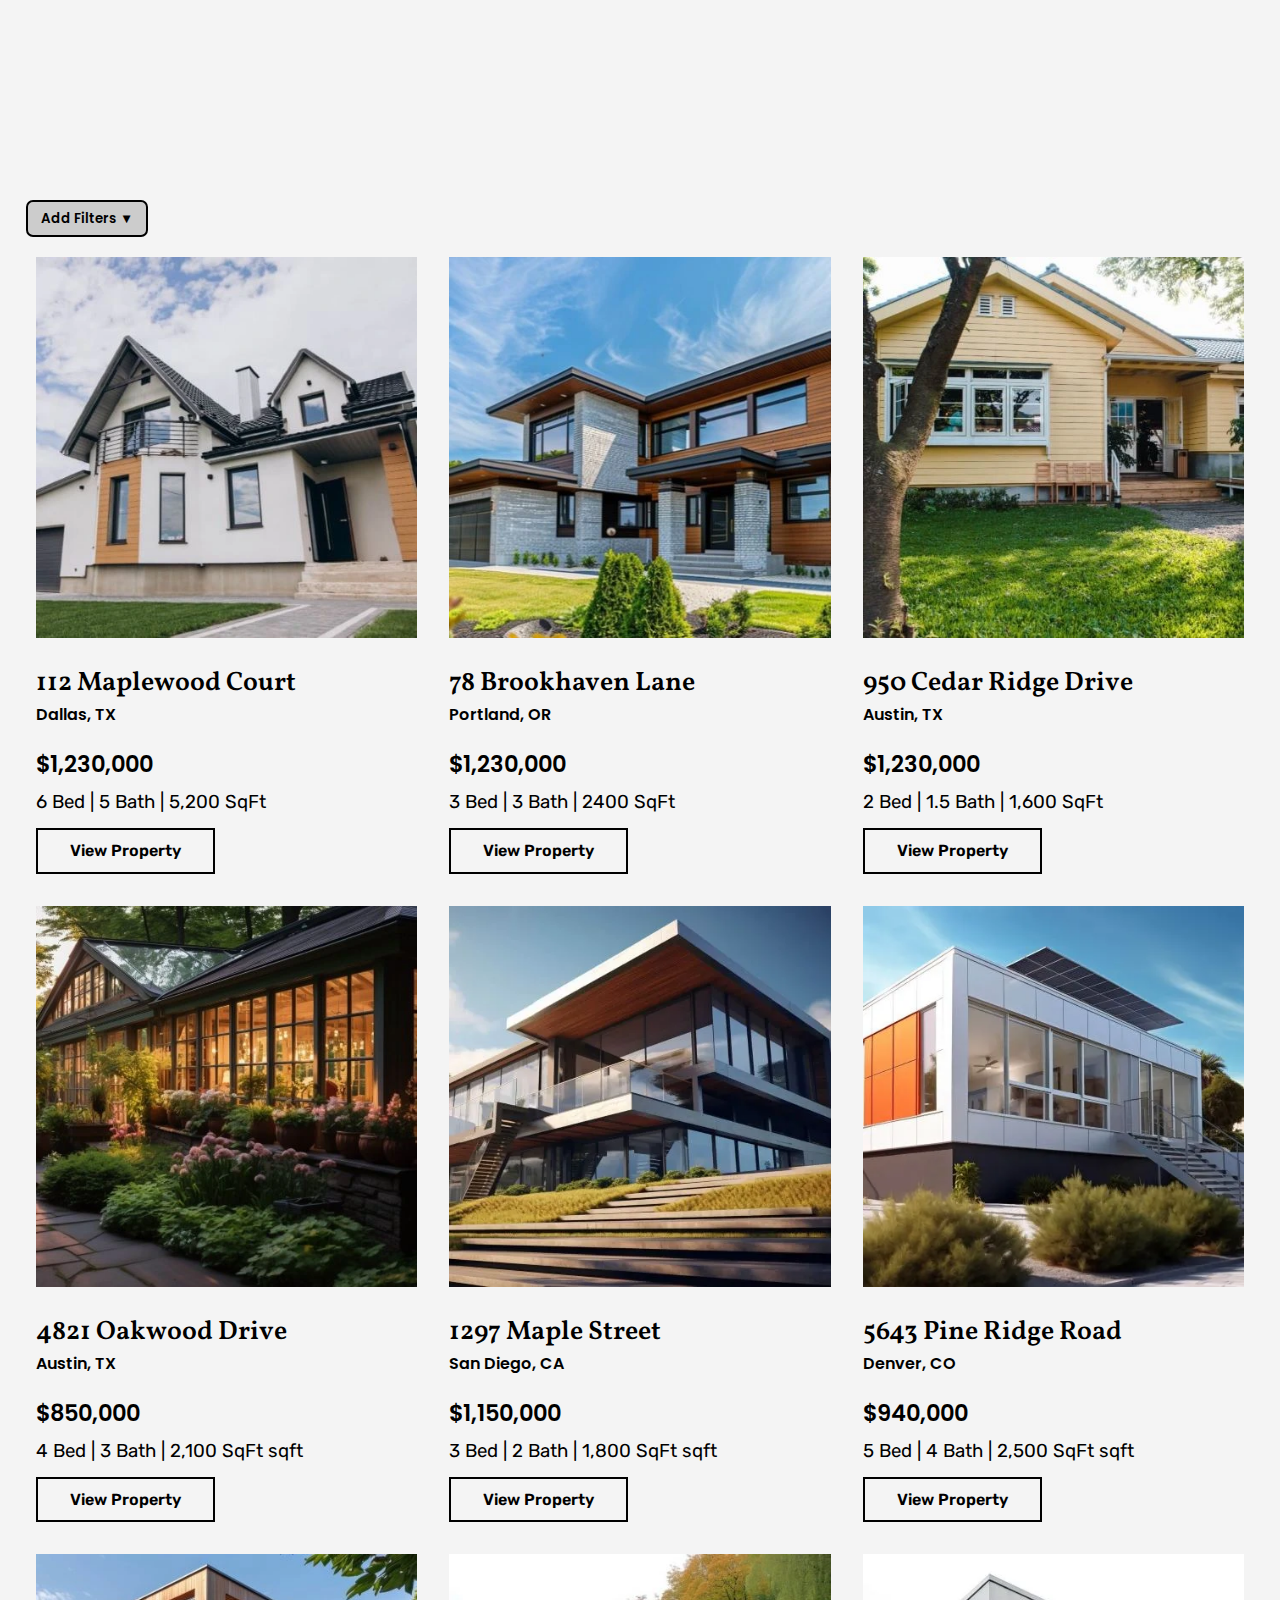
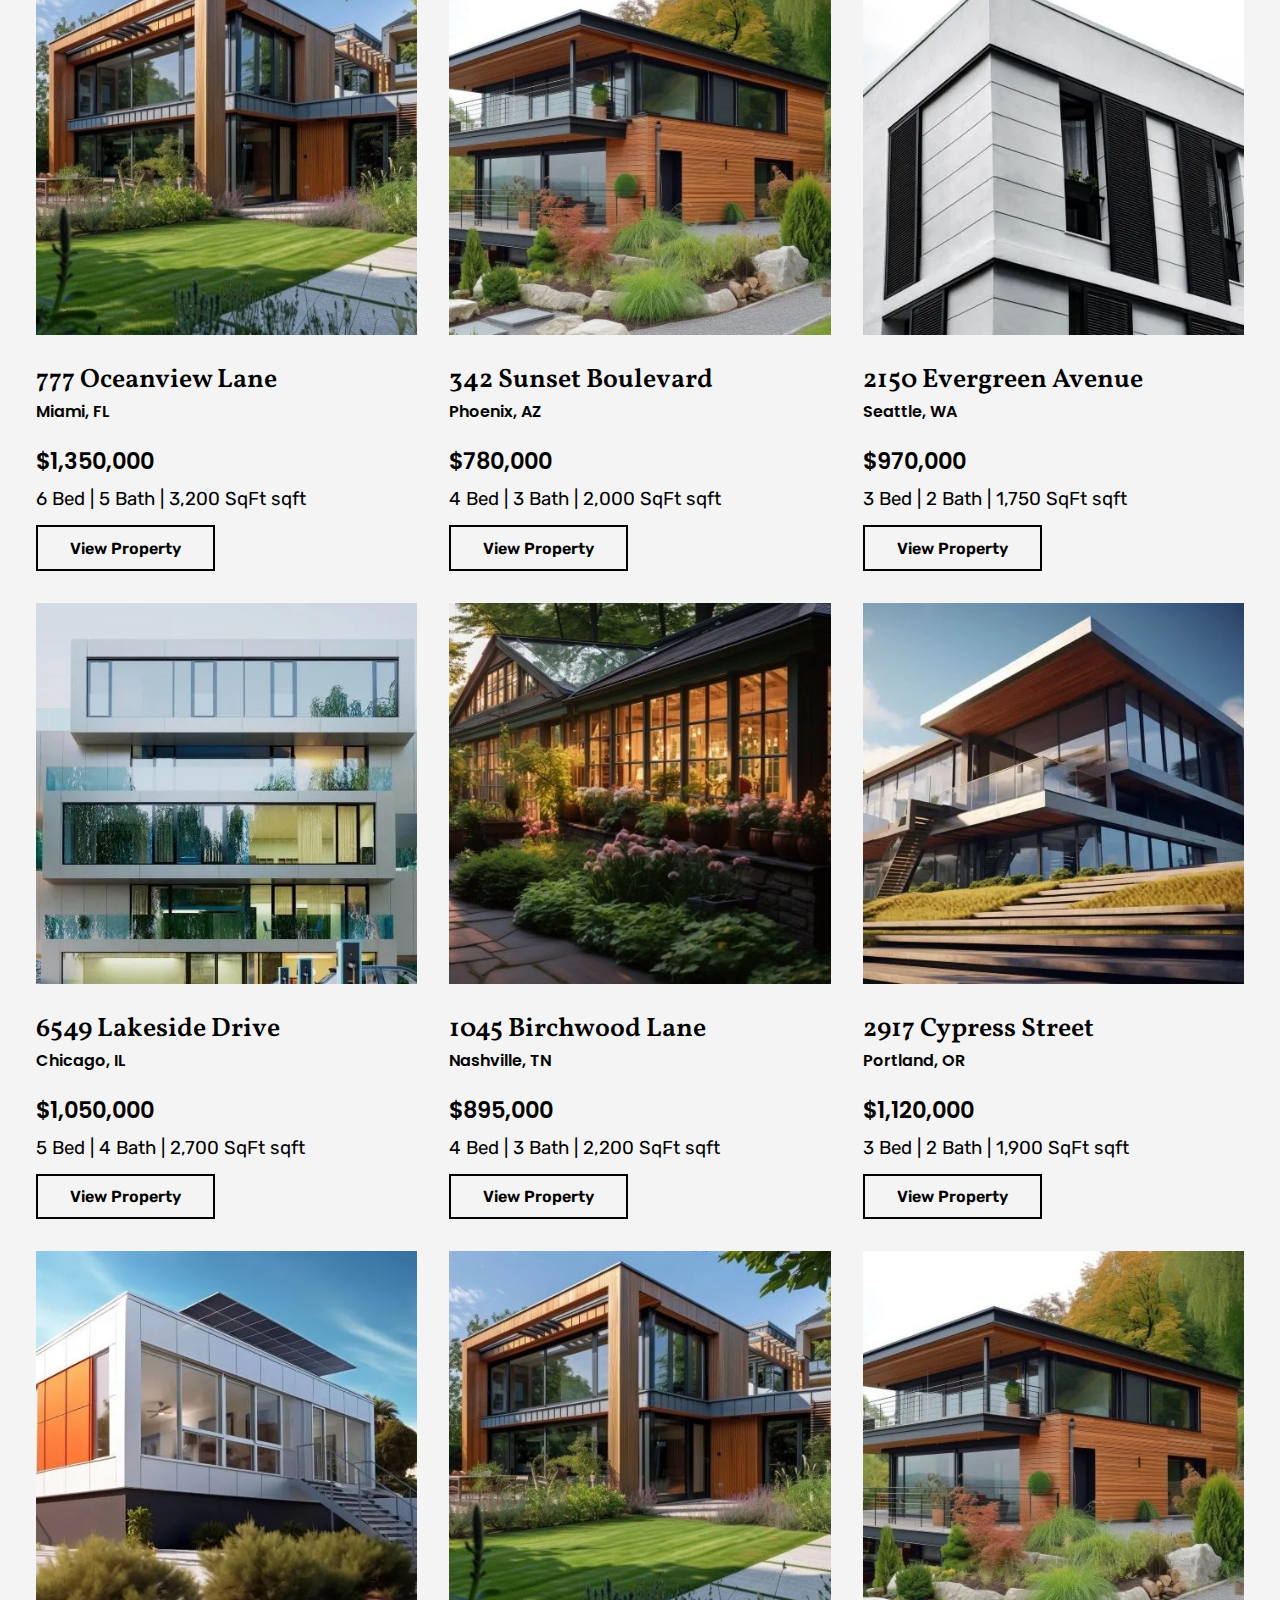
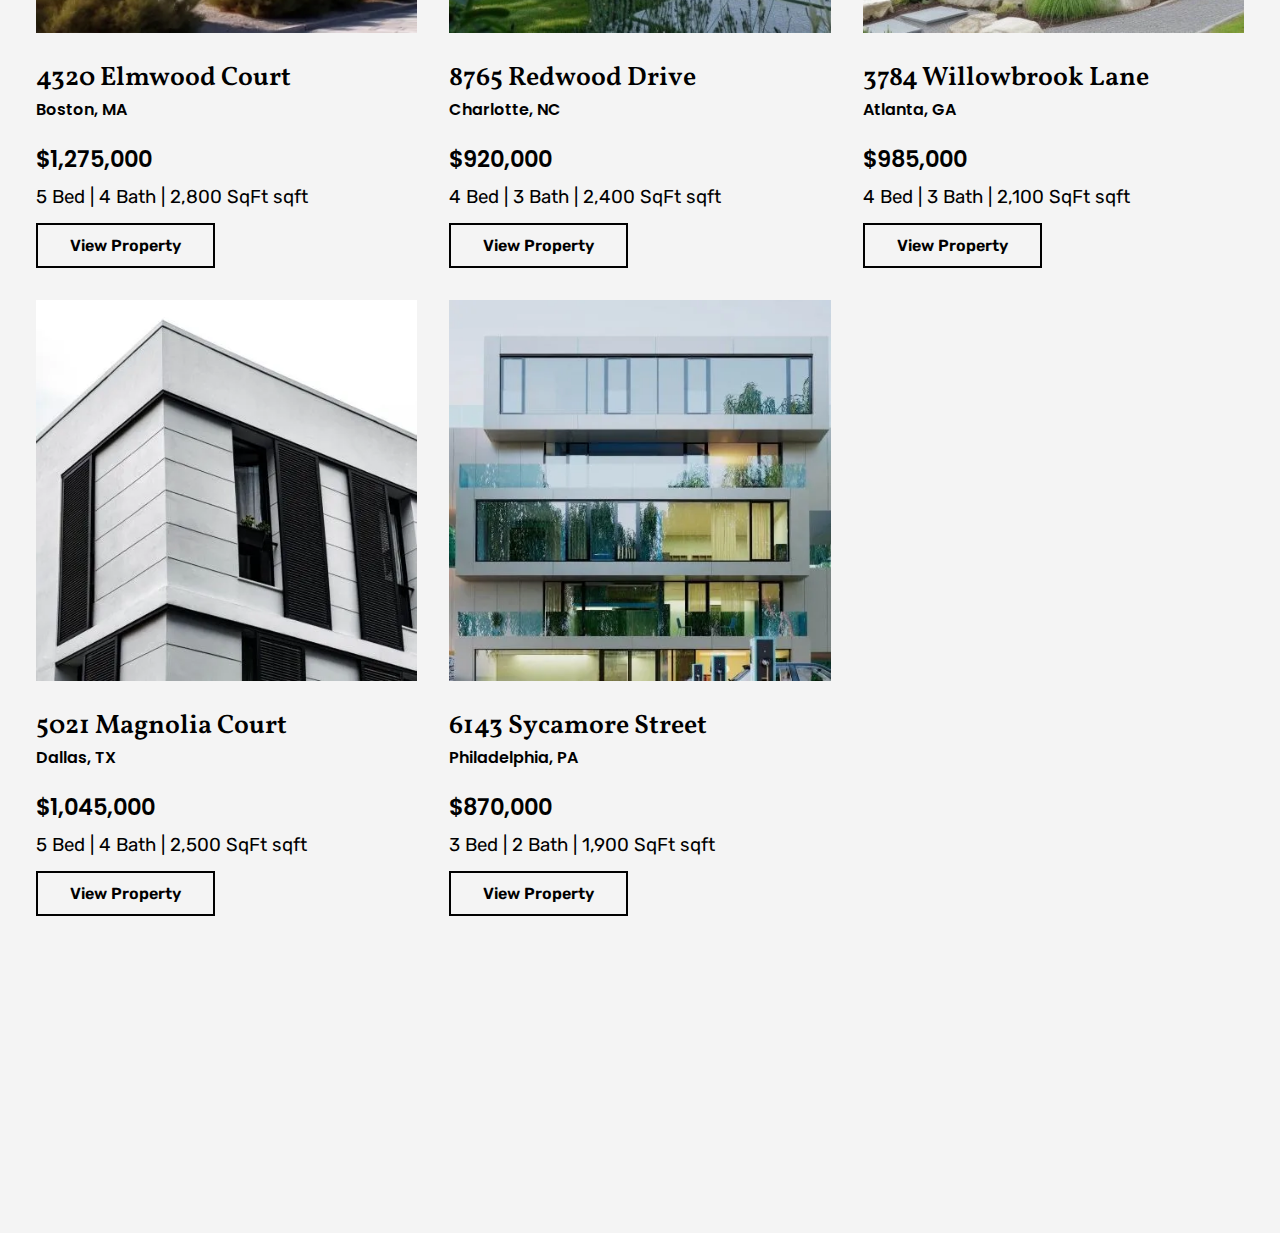
==== commit 46162f6f: "Add files via upload" ====
--- a/listings.html
+++ b/listings.html
@@ -5,10 +5,58 @@
     <meta name="viewport" content="width=device-width, initial-scale=1.0">
     <title>Listings</title>
     <link rel="stylesheet" href="def.css">
-    <link rel="stylesheet" href="rubik.css">
-    <link rel="stylesheet" href="Poppins.css">
-    <link rel="stylesheet" href="oswald.css">
-    <link rel="stylesheet" href="vollkorn.css">
+    <style>
+        @font-face {
+            font-family: 'Rubik-Regular';
+            src: url('Rubik/Rubik-Regular.ttf') format('truetype');
+            font-weight: normal;
+            font-style: normal;
+        }
+
+        @font-face {
+            font-family: 'Rubik-SemiBold';
+            src: url('Rubik/Rubik-SemiBold.ttf') format('truetype');
+            font-weight: 600;
+            font-style: normal;
+        }
+
+        @font-face {
+            font-family: 'Rubik-Bold';
+            src: url('Rubik/Rubik-Bold.ttf') format('truetype');
+            font-weight: 700;
+            font-style: normal;
+        }
+
+        @font-face {
+            font-family: 'Poppins-SemiBold';
+            src: url('Poppins/Poppins-SemiBold.ttf') format('truetype');
+        }
+
+        @font-face {
+            font-family: 'Poppins-Bold';
+            src: url('Poppins/Poppins-Bold.ttf') format('truetype');
+        }
+
+        @font-face {
+            font-family: 'Poppins-Regular';
+            src: url('Poppins/Poppins-Regular.ttf') format('truetype');
+        }
+
+        @font-face {
+            font-family: 'Vollkorn-SemiBold';
+            src: url('Vollkorn/Vollkorn-SemiBold.ttf') format('truetype');
+        }
+
+        @font-face {
+            font-family: 'Vollkorn-Bold';
+            src: url('Vollkorn/Vollkorn-Bold.ttf') format('truetype');
+        }
+
+        @font-face {
+            font-family: 'Vollkorn-Regular';
+            src: url('Vollkorn/Vollkorn-Regular.ttf') format('truetype');
+        }
+    </style>
 
     <style>
         body{
@@ -303,7 +351,7 @@
             display: flex;
             color: white;
             position: relative;
-            background-image: url(consecback.jpg);
+            background-image: url(consecback.webp);
             background-position: center;
             background-size: cover;
         }
@@ -444,7 +492,7 @@
             </div>
             <div class="menu-con">
                 <ul class="menu">
-                    <a href="index.html"><li>Home</li></a>
+                    <a href="infd"><li>Home</li></a>
                     <a><li>Listings</li></a>
                     <a><li>Reviews</li></a>
                     <a><li>Contacts</li></a>
@@ -525,7 +573,7 @@
 
             <hr>
             <div class="vp-contact">
-                <div class="vp-contact-img"><img src="agt1.jpg" alt="" height="100%" width="auto"></div>
+                <div class="vp-contact-img"><img src="agt1.webp" alt="" height="100%" width="auto"></div>
                 <div class="vp-contact-txt">
                     <h2>Questions About This Property?</h2>
                     <h1>David Barnes - Licensed Agent</h1>
@@ -643,7 +691,7 @@
         <div class="listing-grid">
 
             <div class="listing">
-                <div class="list-img"><img src="h1.jpg" alt=""></div>
+                <div class="list-img"><img src="h1.webp" alt=""></div>
                 <div class="list-name">112 Maplewood Court</div>
                 <p class="location">
                     <em class="city">Dallas</em>, 
@@ -692,17 +740,17 @@
                     </div>
 
                     <div class="gallery-pics">
-                        <div class="kit-img"><img src="kit1.jpg" alt="" width="100%" height="100%"></div>
-                        <div class="liv-img"><img src="liv1.jpg" alt="" width="100%" height="100%"></div>
-                        <div class="din-img"><img src="din1.jpg" alt="" width="100%" height="100%"></div>
-                        <div class="bed-img"><img src="bed1.jpg" alt="" width="100%" height="100%"></div>
+                        <div class="kit-img"><img src="kit1.webp" alt="" width="100%" height="100%"></div>
+                        <div class="liv-img"><img src="liv1.webp" alt="" width="100%" height="100%"></div>
+                        <div class="din-img"><img src="din1.webp" alt="" width="100%" height="100%"></div>
+                        <div class="bed-img"><img src="bed1.webp" alt="" width="100%" height="100%"></div>
                     </div>
                         
                 </div>
             </div>
             
             <div class="listing">
-                <div class="list-img"><img src="h2.png" alt=""></div>
+                <div class="list-img"><img src="h2.webp" alt=""></div>
                 <div class="list-name">78 Brookhaven Lane</div>
                 <p class="location">
                     <em class="city">Portland</em>, 
@@ -750,16 +798,16 @@
                     </div>
 
                     <div class="gallery-pics">
-                        <div class="kit-img"><img src="kit2.jpg" alt="" width="100%" height="100%"></div>
-                        <div class="liv-img"><img src="liv2.jpg" alt="" width="100%" height="100%"></div>
-                        <div class="din-img"><img src="din2.jpg" alt="" width="100%" height="100%"></div>
-                        <div class="bed-img"><img src="bed2.jpg" alt="" width="100%" height="100%"></div>
+                        <div class="kit-img"><img src="kit2.webp" alt="" width="100%" height="100%"></div>
+                        <div class="liv-img"><img src="liv2.webp" alt="" width="100%" height="100%"></div>
+                        <div class="din-img"><img src="din2.webp" alt="" width="100%" height="100%"></div>
+                        <div class="bed-img"><img src="bed2.webp" alt="" width="100%" height="100%"></div>
                     </div>
                 </div>
             </div>
 
             <div class="listing">
-                <div class="list-img"><img src="h3.jpg" alt=""></div>
+                <div class="list-img"><img src="h3.webp" alt=""></div>
                 <div class="list-name">950 Cedar Ridge Drive</div>
                 <p class="location">
                     <em class="city">Austin</em>, 
@@ -807,16 +855,16 @@
                     </div>
 
                     <div class="gallery-pics">
-                        <div class="kit-img"><img src="kit1.jpg" alt="" width="100%" height="100%"></div>
-                        <div class="liv-img"><img src="liv1.jpg" alt="" width="100%" height="100%"></div>
-                        <div class="din-img"><img src="din1.jpg" alt="" width="100%" height="100%"></div>
-                        <div class="bed-img"><img src="bed1.jpg" alt="" width="100%" height="100%"></div>
+                        <div class="kit-img"><img src="kit1.webp" alt="" width="100%" height="100%"></div>
+                        <div class="liv-img"><img src="liv1.webp" alt="" width="100%" height="100%"></div>
+                        <div class="din-img"><img src="din1.webp" alt="" width="100%" height="100%"></div>
+                        <div class="bed-img"><img src="bed1.webp" alt="" width="100%" height="100%"></div>
                     </div>                    
                 </div>
             </div>
 
             <div class="listing">
-                <div class="list-img"><img src="l1.jpg" alt=""></div>
+                <div class="list-img"><img src="l1.webp" alt=""></div>
                 <div class="list-name">4821 Oakwood Drive</div>
                 <p class="location">
                     <em class="city">Austin</em>, 
@@ -865,16 +913,16 @@
                     </div>
 
                     <div class="gallery-pics">
-                        <div class="kit-img"><img src="kit2.jpg" alt="" width="100%" height="100%"></div>
-                        <div class="liv-img"><img src="liv2.jpg" alt="" width="100%" height="100%"></div>
-                        <div class="din-img"><img src="din2.jpg" alt="" width="100%" height="100%"></div>
-                        <div class="bed-img"><img src="bed2.jpg" alt="" width="100%" height="100%"></div>
+                        <div class="kit-img"><img src="kit2.webp" alt="" width="100%" height="100%"></div>
+                        <div class="liv-img"><img src="liv2.webp" alt="" width="100%" height="100%"></div>
+                        <div class="din-img"><img src="din2.webp" alt="" width="100%" height="100%"></div>
+                        <div class="bed-img"><img src="bed2.webp" alt="" width="100%" height="100%"></div>
                     </div>
                 </div>
             </div>
             
             <div class="listing">
-                <div class="list-img"><img src="l2.jpg" alt=""></div>
+                <div class="list-img"><img src="l2.webp" alt=""></div>
                 <div class="list-name">1297 Maple Street</div>
                 <p class="location">
                     <em class="city">San Diego</em>, 
@@ -923,10 +971,10 @@
                     </div>
 
                     <div class="gallery-pics">
-                        <div class="kit-img"><img src="kit1.jpg" alt="" width="100%" height="100%"></div>
-                        <div class="liv-img"><img src="liv1.jpg" alt="" width="100%" height="100%"></div>
-                        <div class="din-img"><img src="din1.jpg" alt="" width="100%" height="100%"></div>
-                        <div class="bed-img"><img src="bed1.jpg" alt="" width="100%" height="100%"></div>
+                        <div class="kit-img"><img src="kit1.webp" alt="" width="100%" height="100%"></div>
+                        <div class="liv-img"><img src="liv1.webp" alt="" width="100%" height="100%"></div>
+                        <div class="din-img"><img src="din1.webp" alt="" width="100%" height="100%"></div>
+                        <div class="bed-img"><img src="bed1.webp" alt="" width="100%" height="100%"></div>
                     </div>
                 </div>
 
@@ -934,7 +982,7 @@
             </div>
             
             <div class="listing">
-                <div class="list-img"><img src="l3.jpg" alt=""></div>
+                <div class="list-img"><img src="l3.webp" alt=""></div>
                 <div class="list-name">5643 Pine Ridge Road</div>
                 <p class="location">
                     <em class="city">Denver</em>, 
@@ -983,16 +1031,16 @@
                     </div>
 
                     <div class="gallery-pics">
-                        <div class="kit-img"><img src="kit2.jpg" alt="" width="100%" height="100%"></div>
-                        <div class="liv-img"><img src="liv2.jpg" alt="" width="100%" height="100%"></div>
-                        <div class="din-img"><img src="din2.jpg" alt="" width="100%" height="100%"></div>
-                        <div class="bed-img"><img src="bed2.jpg" alt="" width="100%" height="100%"></div>
+                        <div class="kit-img"><img src="kit2.webp" alt="" width="100%" height="100%"></div>
+                        <div class="liv-img"><img src="liv2.webp" alt="" width="100%" height="100%"></div>
+                        <div class="din-img"><img src="din2.webp" alt="" width="100%" height="100%"></div>
+                        <div class="bed-img"><img src="bed2.webp" alt="" width="100%" height="100%"></div>
                     </div>
                 </div>
             </div>
             
             <div class="listing">
-                <div class="list-img"><img src="l4.jpg" alt=""></div>
+                <div class="list-img"><img src="l4.webp" alt=""></div>
                 <div class="list-name">777 Oceanview Lane</div>
                 <p class="location">
                     <em class="city">Miami</em>, 
@@ -1041,16 +1089,16 @@
                     </div>
 
                     <div class="gallery-pics">
-                        <div class="kit-img"><img src="kit1.jpg" alt="" width="100%" height="100%"></div>
-                        <div class="liv-img"><img src="liv1.jpg" alt="" width="100%" height="100%"></div>
-                        <div class="din-img"><img src="din1.jpg" alt="" width="100%" height="100%"></div>
-                        <div class="bed-img"><img src="bed1.jpg" alt="" width="100%" height="100%"></div>
+                        <div class="kit-img"><img src="kit1.webp" alt="" width="100%" height="100%"></div>
+                        <div class="liv-img"><img src="liv1.webp" alt="" width="100%" height="100%"></div>
+                        <div class="din-img"><img src="din1.webp" alt="" width="100%" height="100%"></div>
+                        <div class="bed-img"><img src="bed1.webp" alt="" width="100%" height="100%"></div>
                     </div>
                 </div>
             </div>
             
             <div class="listing">
-                <div class="list-img"><img src="l5.jpg" alt=""></div>
+                <div class="list-img"><img src="l5.webp" alt=""></div>
                 <div class="list-name">342 Sunset Boulevard</div>
                 <p class="location">
                     <em class="city">Phoenix</em>, 
@@ -1099,16 +1147,16 @@
                     </div>
 
                     <div class="gallery-pics">
-                        <div class="kit-img"><img src="kit2.jpg" alt="" width="100%" height="100%"></div>
-                        <div class="liv-img"><img src="liv2.jpg" alt="" width="100%" height="100%"></div>
-                        <div class="din-img"><img src="din2.jpg" alt="" width="100%" height="100%"></div>
-                        <div class="bed-img"><img src="bed2.jpg" alt="" width="100%" height="100%"></div>
+                        <div class="kit-img"><img src="kit2.webp" alt="" width="100%" height="100%"></div>
+                        <div class="liv-img"><img src="liv2.webp" alt="" width="100%" height="100%"></div>
+                        <div class="din-img"><img src="din2.webp" alt="" width="100%" height="100%"></div>
+                        <div class="bed-img"><img src="bed2.webp" alt="" width="100%" height="100%"></div>
                     </div>
                 </div>
             </div>
             
             <div class="listing">
-                <div class="list-img"><img src="l6.jpg" alt=""></div>
+                <div class="list-img"><img src="l6.webp" alt=""></div>
                 <div class="list-name">2150 Evergreen Avenue</div>
                 <p class="location">
                     <em class="city">Seattle</em>, 
@@ -1157,16 +1205,16 @@
                     </div>
 
                     <div class="gallery-pics">
-                        <div class="kit-img"><img src="kit1.jpg" alt="" width="100%" height="100%"></div>
-                        <div class="liv-img"><img src="liv1.jpg" alt="" width="100%" height="100%"></div>
-                        <div class="din-img"><img src="din1.jpg" alt="" width="100%" height="100%"></div>
-                        <div class="bed-img"><img src="bed1.jpg" alt="" width="100%" height="100%"></div>
+                        <div class="kit-img"><img src="kit1.webp" alt="" width="100%" height="100%"></div>
+                        <div class="liv-img"><img src="liv1.webp" alt="" width="100%" height="100%"></div>
+                        <div class="din-img"><img src="din1.webp" alt="" width="100%" height="100%"></div>
+                        <div class="bed-img"><img src="bed1.webp" alt="" width="100%" height="100%"></div>
                     </div>
                 </div>
             </div>
             
             <div class="listing">
-                <div class="list-img"><img src="l7.jpg" alt=""></div>
+                <div class="list-img"><img src="l7.webp" alt=""></div>
                 <div class="list-name">6549 Lakeside Drive</div>
                 <p class="location">
                     <em class="city">Chicago</em>, 
@@ -1217,7 +1265,7 @@
             </div>
             
             <div class="listing">
-                <div class="list-img"><img src="l1.jpg" alt=""></div>
+                <div class="list-img"><img src="l1.webp" alt=""></div>
                 <div class="list-name">1045 Birchwood Lane</div>
                 <p class="location">
                     <em class="city">Nashville</em>, 
@@ -1266,16 +1314,16 @@
                     </div>
 
                     <div class="gallery-pics">
-                        <div class="kit-img"><img src="kit1.jpg" alt="" width="100%" height="100%"></div>
-                        <div class="liv-img"><img src="liv1.jpg" alt="" width="100%" height="100%"></div>
-                        <div class="din-img"><img src="din1.jpg" alt="" width="100%" height="100%"></div>
-                        <div class="bed-img"><img src="bed1.jpg" alt="" width="100%" height="100%"></div>
+                        <div class="kit-img"><img src="kit1.webp" alt="" width="100%" height="100%"></div>
+                        <div class="liv-img"><img src="liv1.webp" alt="" width="100%" height="100%"></div>
+                        <div class="din-img"><img src="din1.webp" alt="" width="100%" height="100%"></div>
+                        <div class="bed-img"><img src="bed1.webp" alt="" width="100%" height="100%"></div>
                     </div>
                 </div>
             </div>
             
             <div class="listing">
-                <div class="list-img"><img src="l2.jpg" alt=""></div>
+                <div class="list-img"><img src="l2.webp" alt=""></div>
                 <div class="list-name">2917 Cypress Street</div>
                 <p class="location">
                     <em class="city">Portland</em>, 
@@ -1324,17 +1372,17 @@
                     </div>
 
                     <div class="gallery-pics">
-                        <div class="kit-img"><img src="kit2.jpg" alt="" width="100%" height="100%"></div>
-                        <div class="liv-img"><img src="liv2.jpg" alt="" width="100%" height="100%"></div>
-                        <div class="din-img"><img src="din2.jpg" alt="" width="100%" height="100%"></div>
-                        <div class="bed-img"><img src="bed2.jpg" alt="" width="100%" height="100%"></div>
+                        <div class="kit-img"><img src="kit2.webp" alt="" width="100%" height="100%"></div>
+                        <div class="liv-img"><img src="liv2.webp" alt="" width="100%" height="100%"></div>
+                        <div class="din-img"><img src="din2.webp" alt="" width="100%" height="100%"></div>
+                        <div class="bed-img"><img src="bed2.webp" alt="" width="100%" height="100%"></div>
                     </div>
                 </div>
 
             </div>
             
             <div class="listing">
-                <div class="list-img"><img src="l3.jpg" alt=""></div>
+                <div class="list-img"><img src="l3.webp" alt=""></div>
                 <div class="list-name">4320 Elmwood Court</div>
                 <p class="location">
                     <em class="city">Boston</em>, 
@@ -1383,16 +1431,16 @@
                     </div>
 
                     <div class="gallery-pics">
-                        <div class="kit-img"><img src="kit1.jpg" alt="" width="100%" height="100%"></div>
-                        <div class="liv-img"><img src="liv1.jpg" alt="" width="100%" height="100%"></div>
-                        <div class="din-img"><img src="din1.jpg" alt="" width="100%" height="100%"></div>
-                        <div class="bed-img"><img src="bed1.jpg" alt="" width="100%" height="100%"></div>
+                        <div class="kit-img"><img src="kit1.webp" alt="" width="100%" height="100%"></div>
+                        <div class="liv-img"><img src="liv1.webp" alt="" width="100%" height="100%"></div>
+                        <div class="din-img"><img src="din1.webp" alt="" width="100%" height="100%"></div>
+                        <div class="bed-img"><img src="bed1.webp" alt="" width="100%" height="100%"></div>
                     </div>
                 </div>
             </div>
             
             <div class="listing">
-                <div class="list-img"><img src="l4.jpg" alt=""></div>
+                <div class="list-img"><img src="l4.webp" alt=""></div>
                 <div class="list-name">8765 Redwood Drive</div>
                 <p class="location">
                     <em class="city">Charlotte</em>, 
@@ -1441,10 +1489,10 @@
                     </div>
 
                     <div class="gallery-pics">
-                        <div class="kit-img"><img src="kit2.jpg" alt="" width="100%" height="100%"></div>
-                        <div class="liv-img"><img src="liv2.jpg" alt="" width="100%" height="100%"></div>
-                        <div class="din-img"><img src="din2.jpg" alt="" width="100%" height="100%"></div>
-                        <div class="bed-img"><img src="bed2.jpg" alt="" width="100%" height="100%"></div>
+                        <div class="kit-img"><img src="kit2.webp" alt="" width="100%" height="100%"></div>
+                        <div class="liv-img"><img src="liv2.webp" alt="" width="100%" height="100%"></div>
+                        <div class="din-img"><img src="din2.webp" alt="" width="100%" height="100%"></div>
+                        <div class="bed-img"><img src="bed2.webp" alt="" width="100%" height="100%"></div>
                     </div>
                 </div>
 
@@ -1452,7 +1500,7 @@
             </div>
             
             <div class="listing">
-                <div class="list-img"><img src="l5.jpg" alt=""></div>
+                <div class="list-img"><img src="l5.webp" alt=""></div>
                 <div class="list-name">3784 Willowbrook Lane</div>
                 <p class="location">
                     <em class="city">Atlanta</em>, 
@@ -1501,16 +1549,16 @@
                     </div>
 
                     <div class="gallery-pics">
-                        <div class="kit-img"><img src="kit1.jpg" alt="" width="100%" height="100%"></div>
-                        <div class="liv-img"><img src="liv1.jpg" alt="" width="100%" height="100%"></div>
-                        <div class="din-img"><img src="din1.jpg" alt="" width="100%" height="100%"></div>
-                        <div class="bed-img"><img src="bed1.jpg" alt="" width="100%" height="100%"></div>
+                        <div class="kit-img"><img src="kit1.webp" alt="" width="100%" height="100%"></div>
+                        <div class="liv-img"><img src="liv1.webp" alt="" width="100%" height="100%"></div>
+                        <div class="din-img"><img src="din1.webp" alt="" width="100%" height="100%"></div>
+                        <div class="bed-img"><img src="bed1.webp" alt="" width="100%" height="100%"></div>
                     </div>
                 </div>
             </div>
             
             <div class="listing">
-                <div class="list-img"><img src="l6.jpg" alt=""></div>
+                <div class="list-img"><img src="l6.webp" alt=""></div>
                 <div class="list-name">5021 Magnolia Court</div>
                 <p class="location">
                     <em class="city">Dallas</em>, 
@@ -1559,10 +1607,10 @@
                     </div>
 
                     <div class="gallery-pics">
-                        <div class="kit-img"><img src="kit2.jpg" alt="" width="100%" height="100%"></div>
-                        <div class="liv-img"><img src="liv2.jpg" alt="" width="100%" height="100%"></div>
-                        <div class="din-img"><img src="din2.jpg" alt="" width="100%" height="100%"></div>
-                        <div class="bed-img"><img src="bed2.jpg" alt="" width="100%" height="100%"></div>
+                        <div class="kit-img"><img src="kit2.webp" alt="" width="100%" height="100%"></div>
+                        <div class="liv-img"><img src="liv2.webp" alt="" width="100%" height="100%"></div>
+                        <div class="din-img"><img src="din2.webp" alt="" width="100%" height="100%"></div>
+                        <div class="bed-img"><img src="bed2.webp" alt="" width="100%" height="100%"></div>
                     </div>
                 </div>
 
@@ -1570,7 +1618,7 @@
             </div>
             
             <div class="listing">
-                <div class="list-img"><img src="l7.jpg" alt=""></div>
+                <div class="list-img"><img src="l7.webp" alt=""></div>
                 <div class="list-name">6143 Sycamore Street</div>
                 <p class="location">
                     <em class="city">Philadelphia</em>, 
@@ -1619,10 +1667,10 @@
                     </div>
 
                     <div class="gallery-pics">
-                        <div class="kit-img"><img src="kit1.jpg" alt="" width="100%" height="100%"></div>
-                        <div class="liv-img"><img src="liv1.jpg" alt="" width="100%" height="100%"></div>
-                        <div class="din-img"><img src="din1.jpg" alt="" width="100%" height="100%"></div>
-                        <div class="bed-img"><img src="bed1.jpg" alt="" width="100%" height="100%"></div>
+                        <div class="kit-img"><img src="kit1.webp" alt="" width="100%" height="100%"></div>
+                        <div class="liv-img"><img src="liv1.webp" alt="" width="100%" height="100%"></div>
+                        <div class="din-img"><img src="din1.webp" alt="" width="100%" height="100%"></div>
+                        <div class="bed-img"><img src="bed1.webp" alt="" width="100%" height="100%"></div>
                     </div>
                 </div>
             </div>
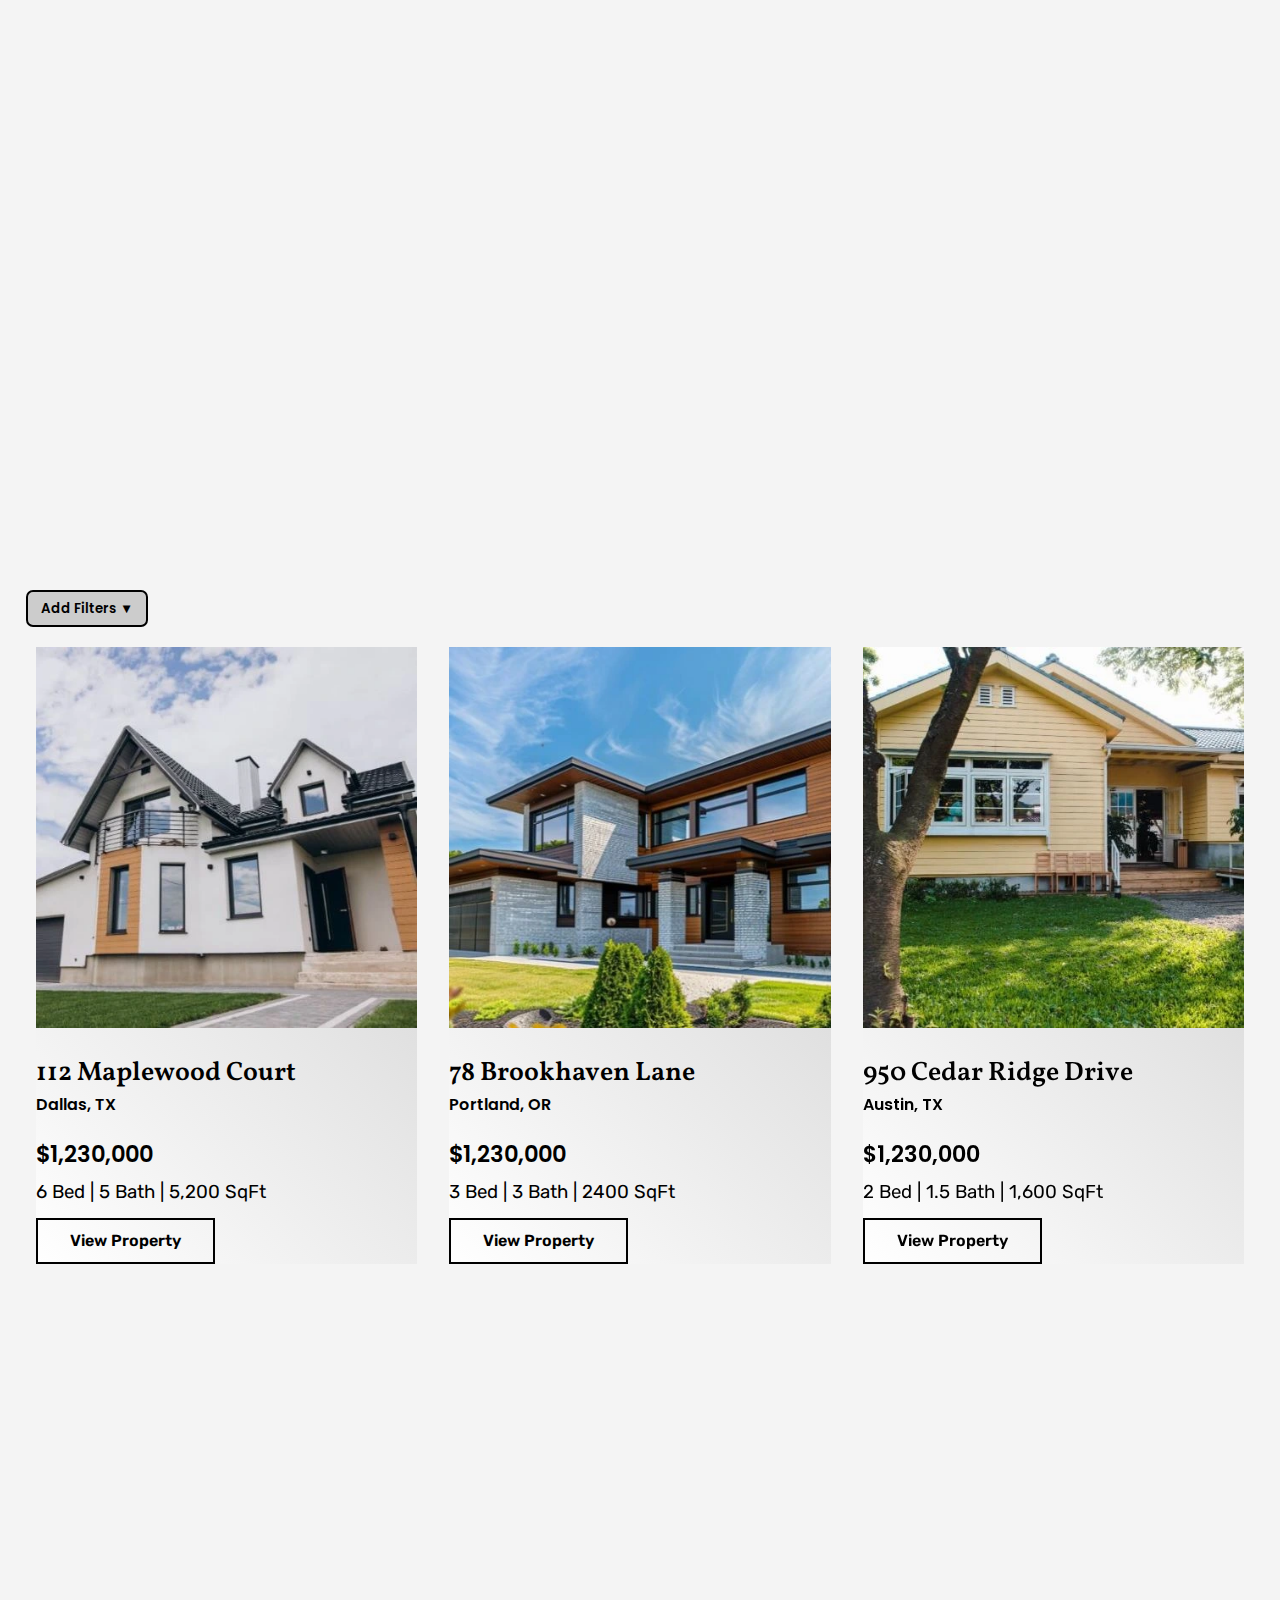
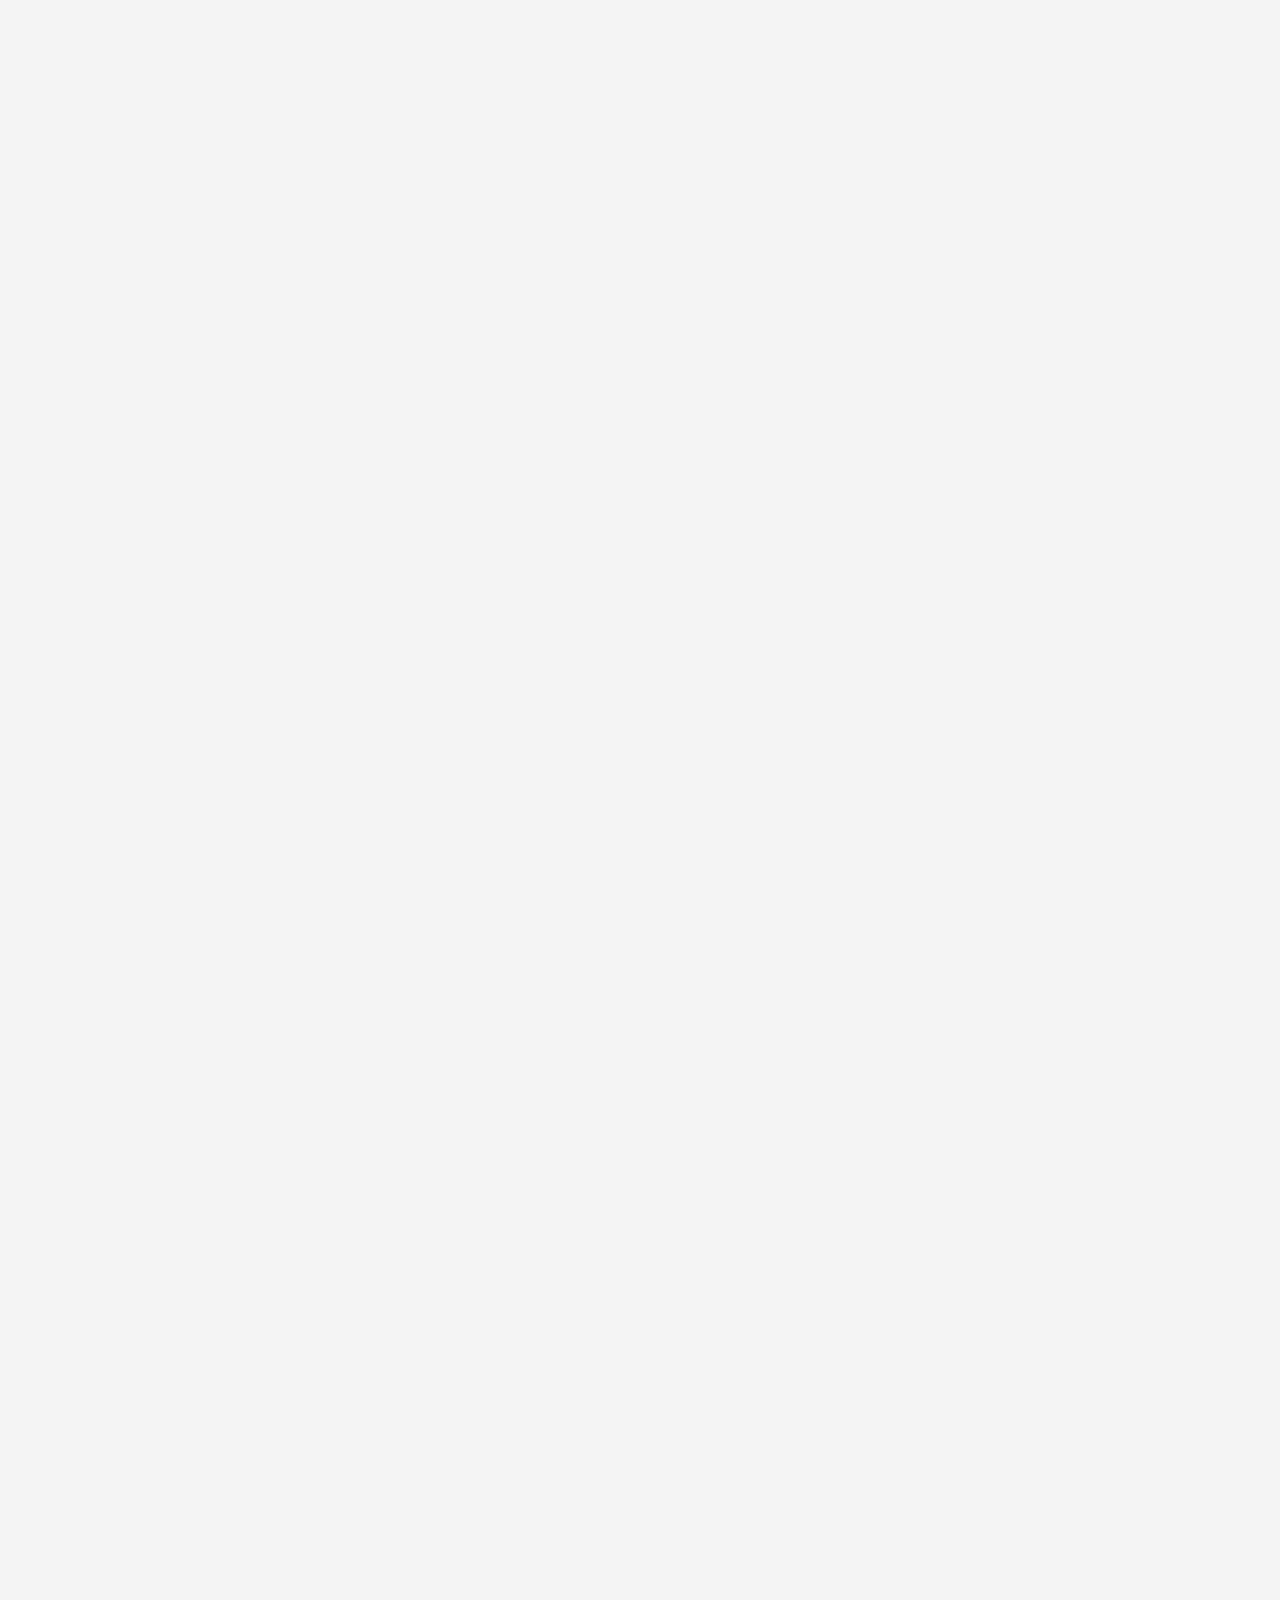
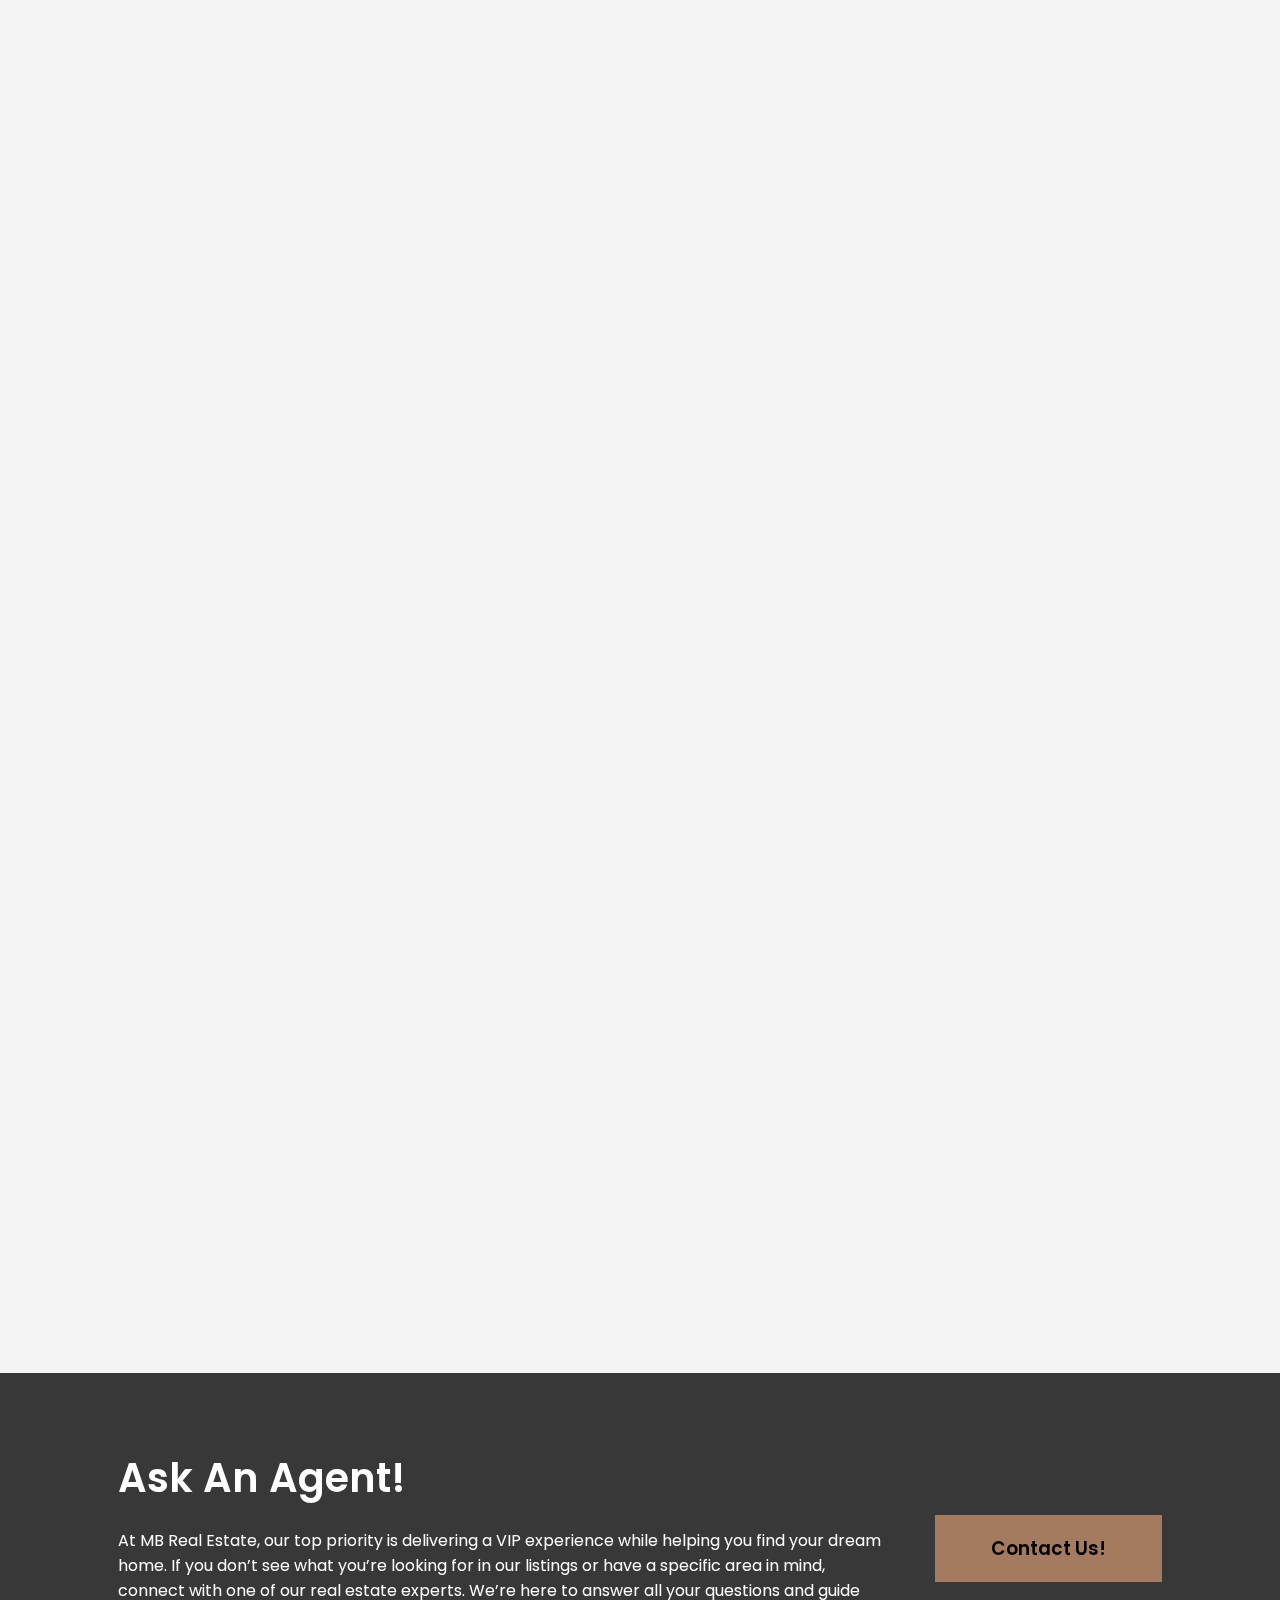
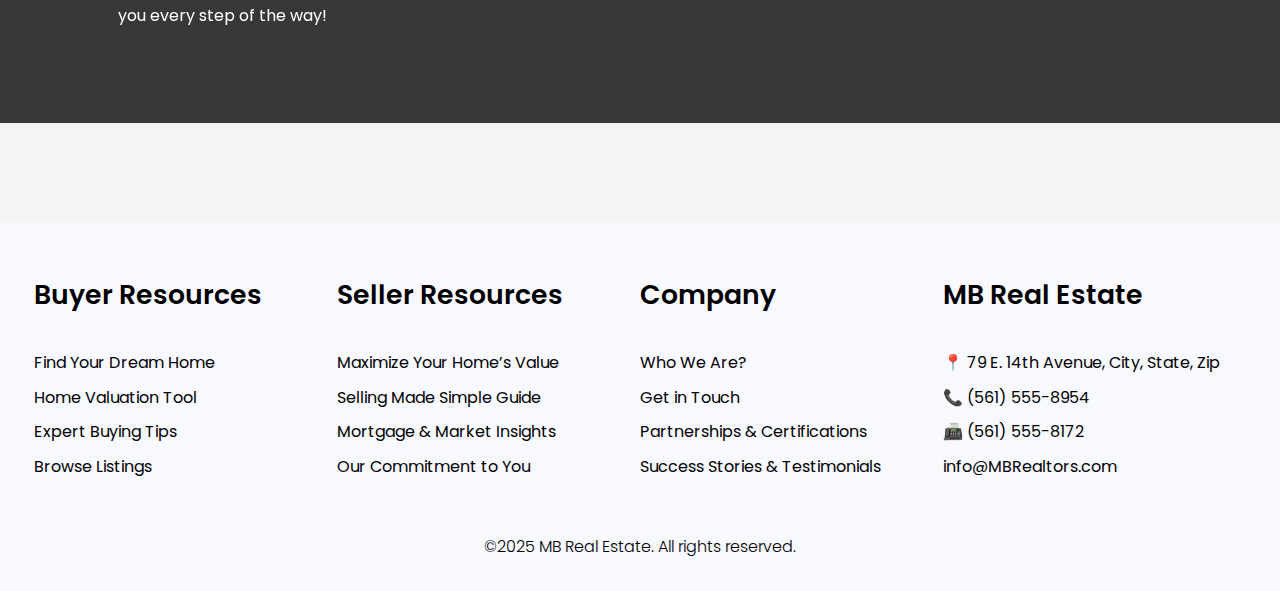
==== commit bd276611: "Add files via upload" ====
--- a/listings.html
+++ b/listings.html
@@ -28,6 +28,11 @@
         }
 
         @font-face {
+            font-family: 'Oswald-Bold';
+            src: url('oswald/Oswald-Bold.ttf') format('truetype');
+        }
+
+        @font-face {
             font-family: 'Poppins-SemiBold';
             src: url('Poppins/Poppins-SemiBold.ttf') format('truetype');
         }
@@ -59,10 +64,26 @@
     </style>
 
     <style>
+        :root{
+            --base-brown:#A47A61;
+
+
+            --header-height:'';
+        }
+        @keyframes spin{
+            to{
+                transform: rotate(180deg);
+            }
+        }
+        @keyframes slide-up{
+            to{
+                transform: translateY(0);
+                opacity: 1;
+            }
+        }
         body{
-            padding-bottom: 300px;
-            padding-top: 200px;
             position: relative;
+            padding-top: var(--header-height);
         }
         .listing-search{
             padding: .5em;
@@ -86,6 +107,86 @@
             flex-direction: column;
             align-items: center;
             position: relative;
+            margin-top: 50px;
+        }
+        .filter-con{
+            width: 100%;
+            display: flex;
+            flex-direction: column;
+            justify-content: right;
+            padding-left: 2%;
+            z-index: 10;
+            position: absolute;
+
+        }
+        .add-filter{
+            width: fit-content;
+            height: fit-content;
+            padding: .5em 1em;
+            border: 2px solid black;
+            border-radius: 7px;
+            background-color: #ccc;
+        }
+        .filters{
+            width: 50%;
+            min-width: 400px;
+            height: 400px;
+            background-color: rgb(235, 235, 235);
+            border-radius:10px;
+            box-shadow: 0 0 10px #474747;
+            padding: 2em;
+            overflow-y: scroll;
+        }
+        .filters input,
+        .filters select{
+            border: none;
+            outline: none;
+            height: 30px;
+            border-radius: 5px;
+            padding: .5em;
+            font-family: poppins-semibold;
+            font-size: 12pt;
+        }
+        .filters > div{
+            margin: 0 0 20px 0; 
+        }
+        .dash{
+            margin: 0 10px;
+            translate: 0 10px;
+        }
+        .loc-filter{
+            display: flex;
+            flex-direction: column;
+        }
+        #cities{
+            height: fit-content;
+        }
+
+        .fil-def{
+            display: flex;
+            align-items: center;
+        } 
+        .fil-def > div{
+            display: flex;
+            flex-direction: column;
+        }
+        .fil-def > div > input{
+            width: 120px;
+        }
+        .fil-btn-con{
+            width: 100%;
+            height: 50px;
+            position: sticky;
+            bottom: 0;
+            display: flex;
+            justify-content: right;
+        }
+        .fil-btn{
+            background-color:var(--base-brown);
+            color: white;
+            padding: .5em .8em;
+            border-radius: 9px;
+            font-size: 12pt;
         }
         .listing-grid{
             width: 97%;
@@ -99,6 +200,15 @@
         }
         .listing{
             width: 100%;
+            opacity: 0;
+            transform: translateY(90px);
+            transition: opacity 0.8s ease-out, transform 0.8s ease-out;
+            background: linear-gradient(45deg, #ffffff, #f2f2f2, #e6e6e6, #d9d9d9, #cccccc);
+
+        }
+        .listing-in{
+            opacity: 1;
+            transform: translateY(0);
         }
         .list-img{
             width: 100%;
@@ -169,7 +279,7 @@
             padding: 1em 0;
         }
         .viewport{
-            height: 100%;
+            height: 90%;
             width: 90%;
             min-width: 500px;
             background-color: #F0EEE4;
@@ -206,7 +316,7 @@
         .viewport::-webkit-scrollbar{
             width: 5px;
         }
-        .viewport h1{
+        .g,.af{
             margin-bottom: 30px;
             font-size: 35pt;
         }
@@ -225,6 +335,7 @@
             aspect-ratio: 1/1;
             background-image: url(h1.jpg);
             background-size: cover;
+            background-color: red;
         }
         .vp-name{
             font-size: 35pt;
@@ -312,6 +423,8 @@
             translate: -50% 25px;
             display: block;
             font-size: 15pt;
+            text-align: center;
+            width: 100%;
         }
         .vp-add-det{
             width: 80%;
@@ -322,32 +435,10 @@
         .vp-add-det p::before{
             content:'✓ ';
         }
-        @media screen and (max-width: 768px){
-            .listing-grid{
-                grid-template-columns: repeat(2,1fr);
-            }
-        }
-
-
-
-        .none{
-            display: none;
-        }
-        hr{
-            width: 80%;
-            border: 1.5px solid black;
-            margin: 80px 0;
-            border-radius: 5px;
-            transition: all 1s linear;
-        }
-        hr:hover{
-            width: 95%;
-        }
-
-
         .vp-contact{
             width: 100%;
             height: fit-content;
+            padding-bottom: 1.5em;
             display: flex;
             color: white;
             position: relative;
@@ -368,6 +459,7 @@
         }
         .vp-contact-img{
             height: 400px;
+            aspect-ratio: 1/1;
             padding: 3em;
         }
         .vp-contact-txt{
@@ -397,90 +489,264 @@
             background-color: #adacac;
         }
 
-
-        .filter-con{
+        .intro{
+            width: 100%;
+            min-height: 450px;
+            height: 100%;
+            background-image: url(listintroback.jpg);
+            background-position: center;
+            background-size: cover;
+            color: white;
+            position: relative;
+            z-index: 0;
+            display: flex;
+            flex-direction: column;
+            justify-content: center;
+            align-items: center;
+            gap: 2em;
+            opacity: 0;
+            transform: translateY(70px);
+            animation: slide-up 1s ease-out 1s forwards;
+            padding-bottom: 50px;
+        }  
+        .intro > *{
+            z-index: 2;
+            opacity: 0;
+            transform: translateY(70px);
+            animation: slide-up 1s ease-out 1.5s forwards;
+        }
+        .intro::after{
+            content: '';
+            position: absolute;
+            width: 100%;
+            height: 100%;
+            top: 0;
+            left: 0;
+            background-color: rgba(0, 0, 0, 0.763);
+            backdrop-filter: blur(0px);
+            z-index: -1;
+        }  
+        .rev-btn{
+            padding: .8em 1.5em;
+            font-size: 13pt;
+        }
+        .intro h1{
+            font-family: vollkorn-bold;
+            font-size: 65pt;
+            text-align: center;
+        }
+        .intro h2{
+            font-size: 15pt;
+            text-align: center;
+            width: 60%;
+        }  
+
+        .contact-sec{
+            margin-top: 50px ;
+            height: 350px;
+            min-height: fit-content;
+            background-image:url(consecback.jpg) ;
+            background-size: cover;
+            background-position: center;
+            display: flex;
+            align-items: center;
+            position: relative;
+            color:white ;
+        }
+        .contact-sec > *{
+            z-index: 10;
+        }
+        .contact-sec::after{
+            content: '';
+            position: absolute;
+            width: 100%;
+            height: 100%;
+            background-color: rgba(0, 0, 0, 0.774);
+        }
+        .con-con{
             width: 100%;
             display: flex;
-            flex-direction: column;
-            justify-content: right;
-            padding-left: 2%;
-            z-index: 10;
-            position: absolute;
-
-        }
-        .add-filter{
-            width: fit-content;
+            align-items: center;
+            justify-content: center;
+            border: 1px solid transparent;
+        }
+        .con-txt{
+            width: 60%;
             height: fit-content;
-            padding: .5em 1em;
-            border: 2px solid black;
-            border-radius: 7px;
-            background-color: #ccc;
-        }
-        .filters{
-            width: 50%;
-            min-width: 400px;
-            height: 400px;
-            background-color: rgb(235, 235, 235);
-            border-radius:10px;
-            box-shadow: 0 0 10px #474747;
-            padding: 2em;
-            overflow-y: scroll;
-        }
-        .filters input,
-        .filters select{
-            border: none;
-            outline: none;
-            height: 30px;
+            display: flex;
+            flex-direction:column ;
+            justify-content: center;
+            margin-right: 50px;
+        }
+        .con-ttl{
+            font-size: 30pt;
+            translate: 0 -20px;
+        }
+        .con-p{
+            font-size: 12pt;
+            font-family: poppins-regular;
+        }
+        .con-btn{
+            padding: 1em 3em;
+            font-size: 14pt;
+        }
+       
+
+
+        .spin{
+            animation: spin 3s linear forwards;
+        }
+        .none{
+            display: none;
+        }
+        hr{
+            width: 80%;
+            border: 1.5px solid black;
+            margin: 80px 0;
             border-radius: 5px;
-            padding: .5em;
-            font-family: poppins-semibold;
-            font-size: 12pt;
-        }
-        .filters > div{
-            margin: 0 0 20px 0; 
-        }
-        .dash{
-            margin: 0 10px;
-            translate: 0 10px;
-        }
-        .loc-filter{
-            display: flex;
-            flex-direction: column;
-        }
-        #cities{
-            height: fit-content;
-        }
-
-        .fil-def{
-            display: flex;
-            align-items: center;
-        } 
-        .fil-def > div{
-            display: flex;
-            flex-direction: column;
-        }
-        .fil-def > div > input{
-            width: 120px;
-        }
-        .fil-btn-con{
-            width: 100%;
-            height: 50px;
-            position: sticky;
-            bottom: 0;
-            display: flex;
-            justify-content: right;
-        }
-        .fil-btn{
-            background-color:var(--base-brown);
-            color: white;
-            padding: .5em .8em;
-            border-radius: 9px;
-            font-size: 12pt;
-        }
+            transition: all 1s linear;
+        }
+        hr:hover{
+            width: 95%;
+        }
+        .filters::-webkit-scrollbar{
+            width: 5px;
+        }
+
+        @media screen and (max-width: 800px){
+            .vp-intro{
+                width: 100%;
+                display: flex;
+                justify-content: space-between;
+                flex-direction: column;
+
+            }
+
+            .vp-intro-img{
+                width: 100%;
+            }
+            .vp-intro-info{
+                width: 100%;
+                padding-left:2em ;
+            }
+            .vt{
+                text-align: center;
+            }
+            .gallery-grid > div::after{
+                text-align: center;
+            }
+            
+        }  
+        
+        @media screen and (max-width: 777px){
+            .listing-grid{
+                grid-template-columns: repeat(2,1fr);
+            }
+            .intro h1{
+                font-size: 50pt;
+            }
+            .intro h2{
+                font-size: 15pt;
+                width: 80%;
+            } 
+
+        }  
+        
+        @media screen and (max-width: 725px){
+            .vp-contact{
+                flex-direction: column;
+                align-items: center;
+            }
+            .vp-contact-img{
+                height: 500px;
+            }
+            .gallery-grid{
+                grid-template-columns: 1fr;
+            }
+            .vt{
+                font-size: 25pt;
+            }
+            .vp-add-det{
+                grid-template-columns: repeat(2, 1fr);
+            }
+        }
+
+        @media screen and (max-width: 560px){
+            .listing-grid{
+                grid-template-columns: 1fr;
+            }
+
+            .intro h1{
+                font-size: 43pt;
+            }
+            .intro h2{
+                font-size: 13pt;
+                width: 90%;
+            } 
+        }
+
+        @media screen and (max-width: 530px){
+            .vp-intro-img{
+                aspect-ratio: 1/1;
+            }
+            .vp-intro-info{
+                padding-left: .5em;
+            }
+            .vp-contact h2{
+                font-size: 20pt;
+            }
+            .vp-contact-img{
+                height: 400px;
+                padding: 1em;
+            }
+            .af{
+                font-size: 25pt;
+            }
+            .viewport{
+                min-width: 300px;
+            }
+            .video-con{
+                width: 95%;
+            }
+            .vt{font-size: 20pt;}
+        }
+
+        @media screen and (max-width: 410px){
+            .vp-contact-img{
+                height: 300px;
+                padding: 0;
+                padding-top: 1em;
+            }
+            .vp-contact-txt{
+                padding-left: 20px;
+            }
+            .af{
+                text-align: center;
+                font-size: 23pt;
+            }
+            .vp-add-det{
+                grid-template-columns: 1fr;
+            }
+            .filters{
+                min-width: 300px;
+                overflow-x: hidden;
+            }
+            .intro h1{
+                font-size: 34pt;
+            }
+            .intro h2{
+                font-size: 10pt;
+                width: 85%;
+            } 
+        }
+   
+        
         
     </style>
 </head>
 <body>
+
+
     <header>
         <div class="logo-menu-con">
             <div class="logo-con">
@@ -492,31 +758,42 @@
             </div>
             <div class="menu-con">
                 <ul class="menu">
-                    <a href="infd"><li>Home</li></a>
+                    <a href="index.html"><li>Home</li></a>
                     <a><li>Listings</li></a>
-                    <a><li>Reviews</li></a>
+                    <a href="reviews.html"><li>Reviews</li></a>
                     <a><li>Contacts</li></a>
                 </ul>
             </div>
         </div>
-        <input type="text" class="listing-search" id="listing-search" placeholder="Search Listings (Locations, Building Types...) ">
+        <a><button class="schedule bt1">Schedule A Showing</button></a>
+        <input type="text" class="listing-search none" id="listing-search" placeholder="Search Listings (Locations, Building Types...) ">
         
         <div class="mob-menu-toggle" onclick="toggleMenu(menuStatus)">
             <img src="menutoggle.png" width="100%" height="100%">
         </div>
     </header>
 
+
+
     <div class="mob-menu-con">
         <div class="mob-menu">
             <div class="mob-menu-close" >
                 <div class="close-img" onclick="toggleMenu(menuStatus)"><img src="menuclose.png" width="100%" height="100%"></div>
             </div>
-            <a><div class="">Home</div></a>
+            <a href="index.html"><div class="">Home</div></a>
             <a><div class="">Listings</div></a>
-            <a><div class="">Reviews</div></a>
+            <a href="reviews.html"><div class="">Reviews</div></a>
             <a><div class="">Contact</div></a>
             <a><div class="">Schedule a Showing</div></a>
         </div>
+    </div>
+
+
+    <div class="intro">
+        <h1>Find Your Perfect Home</h1>
+        <h2>
+            Explore our latest listings and discover homes that match your lifestyle. From charming cottages to modern estates, your dream home awaits.
+        </h2>
     </div>
 
 
@@ -567,13 +844,39 @@
             </div>
 
             <hr>
-            <h1>Additional Features</h1>
+            <h1 class="af">Additional Features</h1>
             <div class="vp-add-det">
+                <p>Year Built: 2005</p>
+                <p>Lot Size: 10,000 SqFt</p>
+                <p>Garage: 2 spaces</p>
+                <p>Parking: Driveway</p>
+                <p>HOA Fees: $150/month</p>
+                <p>Property Type: Single-Family Home</p>
+                <p>Heating: Central</p>
+                <p>Cooling: Central Air</p>
+                <p>Fireplace: 1</p>
+                <p>Basement: Finished</p>
+                <p>Flooring: Hardwood</p>
+                <p>Roof: Asphalt Shingle</p>
+                <p>Exterior: Brick</p>
+                <p>Interior Features: Vaulted Ceilings</p>
+                <p>Appliances: Refrigerator, Dishwasher</p>
+                <p>Laundry: Main Floor</p>
+                <p>Patio/Deck: Deck</p>
+                <p>Fencing: Fully Fenced</p>
+                <p>Swimming Pool: 30x40</p>
+                <p>Pool: In-Ground</p>
+                <p>Spa/Hot Tub: Yes</p>
+                <p>Security: Alarm System</p>
+                <p>Views: City Skyline</p>
+                <p>Proximity to Amenities: 1 mile to park</p>
+                <p>Public Transportation: Nearby</p>
+                <p>School District: Dallas ISD</p>
             </div>
 
             <hr>
             <div class="vp-contact">
-                <div class="vp-contact-img"><img src="agt1.webp" alt="" height="100%" width="auto"></div>
+                <div class="vp-contact-img"><img src="agt1.webp" alt="" height="100%" width="100%"></div>
                 <div class="vp-contact-txt">
                     <h2>Questions About This Property?</h2>
                     <h1>David Barnes - Licensed Agent</h1>
@@ -587,10 +890,10 @@
     </div>
 
 
-    <section class="listing-sec">
+    <section class="listing-sec ">
 
         <div class="filter-con ">
-            <button class="add-filter" onclick="toggleFilters(); console.log(1)">Add Filters ▼</button>
+            <button class="add-filter" onclick="toggleFilters(); console.log(1)">Add Filters <em class="filt-arrow">▼</em> </button>
             <div class="filters none">
                 <div class="price-range-filter">
                     <h3>Price Range ($)</h3>
@@ -630,20 +933,6 @@
                     <select id="cities" name="cities">
                         <option value="" style="display: none;">Select a City</option>
                         <option value="">None</option>
-                        <option value="Dallas">Dallas, Texas</option>
-                        <option value="Portland">Portland, Oregon</option>
-                        <option value="Austin">Austin, Texas</option>
-                        <option value="San Diego">San Diego, California</option>
-                        <option value="Denver">Denver, Colorado</option>
-                        <option value="Miami">Miami, Florida</option>
-                        <option value="Phoenix">Phoenix, Arizona</option>
-                        <option value="Seattle">Seattle, Washington</option>
-                        <option value="Chicago">Chicago, Illinois</option>
-                        <option value="Nashville">Nashville, Tennessee</option>
-                        <option value="Boston">Boston, Massachusetts</option>
-                        <option value="Charlotte">Charlotte, North Carolina</option>
-                        <option value="Atlanta">Atlanta, Georgia</option>
-                        <option value="Philadelphia">Philadelphia, Pennsylvania</option>
                     </select>
                     <input type="text" id="loc-fil" class="none">
                 </div>
@@ -874,7 +1163,7 @@
                 <p class="list-info">
                     <em class="bed">4</em> | 
                     <em class="bath">3</em> | 
-                    <em class="size">2,100</em> sqft
+                    <em class="size">2,100</em> 
                 </p>
                 <button class="view-prop">View Property</button>
 
@@ -932,7 +1221,7 @@
                 <p class="list-info">
                     <em class="bed">3</em> | 
                     <em class="bath">2</em> | 
-                    <em class="size">1,800</em> sqft
+                    <em class="size">1,800</em> 
                 </p>
                 <button class="view-prop">View Property</button>
 
@@ -992,7 +1281,7 @@
                 <p class="list-info">
                     <em class="bed">5</em> | 
                     <em class="bath">4</em> | 
-                    <em class="size">2,500</em> sqft
+                    <em class="size">2,500</em> 
                 </p>
                 <button class="view-prop">View Property</button>
 
@@ -1050,7 +1339,7 @@
                 <p class="list-info">
                     <em class="bed">6</em> | 
                     <em class="bath">5</em> | 
-                    <em class="size">3,200</em> sqft
+                    <em class="size">3,200</em> 
                 </p>
                 <button class="view-prop">View Property</button>
 
@@ -1108,7 +1397,7 @@
                 <p class="list-info">
                     <em class="bed">4</em> | 
                     <em class="bath">3</em> | 
-                    <em class="size">2,000</em> sqft
+                    <em class="size">2,000</em> 
                 </p>
                 <button class="view-prop">View Property</button>
 
@@ -1166,7 +1455,7 @@
                 <p class="list-info">
                     <em class="bed">3</em> | 
                     <em class="bath">2</em> | 
-                    <em class="size">1,750</em> sqft
+                    <em class="size">1,750</em> 
                 </p>
                 <button class="view-prop">View Property</button>
 
@@ -1224,7 +1513,7 @@
                 <p class="list-info">
                     <em class="bed">5</em> | 
                     <em class="bath">4</em> | 
-                    <em class="size">2,700</em> sqft
+                    <em class="size">2,700</em> 
                 </p>
                 <button class="view-prop">View Property</button>
 
@@ -1275,7 +1564,7 @@
                 <p class="list-info">
                     <em class="bed">4</em> | 
                     <em class="bath">3</em> | 
-                    <em class="size">2,200</em> sqft
+                    <em class="size">2,200</em> 
                 </p>
                 <button class="view-prop">View Property</button>
 
@@ -1333,7 +1622,7 @@
                 <p class="list-info">
                     <em class="bed">3</em> | 
                     <em class="bath">2</em> | 
-                    <em class="size">1,900</em> sqft
+                    <em class="size">1,900</em> 
                 </p>
                 <button class="view-prop">View Property</button>
 
@@ -1392,7 +1681,7 @@
                 <p class="list-info">
                     <em class="bed">5</em> | 
                     <em class="bath">4</em> | 
-                    <em class="size">2,800</em> sqft
+                    <em class="size">2,800</em> 
                 </p>
                 <button class="view-prop">View Property</button>
 
@@ -1450,7 +1739,7 @@
                 <p class="list-info">
                     <em class="bed">4</em> | 
                     <em class="bath">3</em> | 
-                    <em class="size">2,400</em> sqft
+                    <em class="size">2,400</em> 
                 </p>
                 <button class="view-prop">View Property</button>
 
@@ -1510,7 +1799,7 @@
                 <p class="list-info">
                     <em class="bed">4</em> | 
                     <em class="bath">3</em> | 
-                    <em class="size">2,100</em> sqft
+                    <em class="size">2,100</em> 
                 </p>
                 <button class="view-prop">View Property</button>
 
@@ -1568,7 +1857,7 @@
                 <p class="list-info">
                     <em class="bed">5</em> | 
                     <em class="bath">4</em> | 
-                    <em class="size">2,500</em> sqft
+                    <em class="size">2,500</em> 
                 </p>
                 <button class="view-prop">View Property</button>
 
@@ -1628,7 +1917,7 @@
                 <p class="list-info">
                     <em class="bed">3</em> | 
                     <em class="bath">2</em> | 
-                    <em class="size">1,900</em> sqft
+                    <em class="size">1,900</em> 
                 </p>
                 <button class="view-prop">View Property</button>
 
@@ -1683,80 +1972,186 @@
 
     </section>
 
-
-    <!-- <script src="def.js"></script> -->
+    <section class="contact-sec">
+        <div class="con-con">
+            <div class="con-txt">
+                <h1 class="con-ttl">Ask An Agent!</h1>
+                <p class="con-p">
+                    At MB Real Estate, our top priority is delivering a VIP experience while helping you find your dream home. If you don’t see what you’re looking for in our listings or have a specific area in mind, connect with one of our real estate experts. We’re here to answer all your questions and guide you every step of the way!
+                </p>
+            </div>
+            <button class="con-btn bt1"> Contact Us!</button>
+        </div>
+    </section>
+
+    <footer>
+        <div class="foot-grid">
+            <div class="foot-sec">
+                <div class="foot-ttl">Buyer Resources </div>
+                <div class="foot-links">
+                    <a class="foot-link">Find Your Dream Home</a>
+                    <a class="foot-link">Home Valuation Tool</a>
+                    <a class="foot-link">Expert Buying Tips</a>
+                    <a class="foot-link">Browse Listings</a>
+                </div>
+            </div>
+
+            <div class="foot-sec">
+                <div class="foot-ttl">Seller Resources </div>
+                <div class="foot-links">
+                    <a class="foot-link">Maximize Your Home’s Value</a>
+                    <a class="foot-link">Selling Made Simple Guide</a>
+                    <a class="foot-link">Mortgage & Market Insights</a>
+                    <a class="foot-link">Our Commitment to You</a>
+                </div>
+            </div>
+
+            <div class="foot-sec">
+                <div class="foot-ttl">Company</div>
+                <div class="foot-links">
+                    <a class="foot-link">Who We Are?</a>
+                    <a class="foot-link">Get in Touch</a>
+                    <a class="foot-link">Partnerships & Certifications</a>
+                    <a class="foot-link">Success Stories & Testimonials</a>
+                </div>
+            </div>
+
+            <div class="foot-sec">
+                <div class="foot-ttl">MB Real Estate </div>
+                <div class="foot-links">
+                    <a class="foot-link">📍 79 E. 14th Avenue, City, State, Zip</a>
+                    <a class="foot-link">📞 (561) 555-8954</a>
+                    <a class="foot-link">📠 (561) 555-8172</a>
+                    <a class="foot-link">info@MBRealtors.com</a>
+                </div>
+            </div>
+
+        </div>
+
+        <p class="dis">©2025 MB Real Estate. All rights reserved.</p>
+    </footer>
+
+
+
+    <script src="def.js"></script> 
     <script>
+
+        
+
+
+        // filter wahala 😭😭😭
         document.addEventListener('DOMContentLoaded', () => {
-            const citySelect = document.getElementById('cities');
-            const locFilInput = document.getElementById('loc-fil');
-    
-            const priceMinInput = document.getElementById('price-min');
-            const priceMaxInput = document.getElementById('price-max');
-            const sizeMinInput = document.getElementById('size-min');
-            const sizeMaxInput = document.getElementById('size-max');
-            const bedMinInput = document.getElementById('bed-min');
-            const bedMaxInput = document.getElementById('bed-max');
-            const bathMinInput = document.getElementById('bath-min');
-            const bathMaxInput = document.getElementById('bath-max');
-    
-            const filterButton = document.querySelector('.fil-btn');
-            const filters = [citySelect, priceMinInput, priceMaxInput, sizeMinInput, sizeMaxInput, bedMinInput, bedMaxInput, bathMinInput, bathMaxInput];
-    
-            filters.forEach(filter => {
-                filter.addEventListener('change', updateFilterCount);
+        const citySelect = document.getElementById('cities');
+        const locFilInput = document.getElementById('loc-fil');
+
+        const priceMinInput = document.getElementById('price-min');
+        const priceMaxInput = document.getElementById('price-max');
+        const sizeMinInput = document.getElementById('size-min');
+        const sizeMaxInput = document.getElementById('size-max');
+        const bedMinInput = document.getElementById('bed-min');
+        const bedMaxInput = document.getElementById('bed-max');
+        const bathMinInput = document.getElementById('bath-min');
+        const bathMaxInput = document.getElementById('bath-max');
+
+        const filterButton = document.querySelector('.fil-btn');
+        const filters = [citySelect, priceMinInput, priceMaxInput, sizeMinInput, sizeMaxInput, bedMinInput, bedMaxInput, bathMinInput, bathMaxInput];
+
+
+        let cityArray = []
+        document.querySelectorAll('.listing').forEach(listing => {
+            cityListUpdate(listing)
+        })
+        
+        function cityListUpdate(listing){
+            let city = listing.querySelector(".city").innerText
+            let state = listing.querySelector(".state").innerText
+            let option = `<option value="${city}">${city}, ${state}</option>`
+            if(!cityArray.includes(option)){
+                cityArray.push(option)
+                document.getElementById('cities').innerHTML += option
+            }
+        }
+
+        filters.forEach(filter => {
+            filter.addEventListener('change', updateFilterCount);
+        });
+
+        filterButton.addEventListener('click', applyFilters);
+
+        function updateFilterCount() {
+            let filterCount = 0;
+
+            if (citySelect.value) filterCount++;
+            if (priceMinInput.value || priceMaxInput.value) filterCount++;
+            if (sizeMinInput.value || sizeMaxInput.value) filterCount++;
+            if (bedMinInput.value || bedMaxInput.value) filterCount++;
+            if (bathMinInput.value || bathMaxInput.value) filterCount++;
+
+            filterButton.textContent = `Add Filters (${filterCount})`;
+        }
+
+        function applyFilters() {
+
+            //setting the f'ing defaults
+            const city = citySelect.value;
+            const priceMin = parseFloat(priceMinInput.value) || 0;
+            const priceMax = parseFloat(priceMaxInput.value) || Infinity;
+            const sizeMin = parseFloat(sizeMinInput.value) || 0;
+            const sizeMax = parseFloat(sizeMaxInput.value) || Infinity;
+            const bedMin = parseFloat(bedMinInput.value) || 0;
+            const bedMax = parseFloat(bedMaxInput.value) || Infinity;
+            const bathMin = parseFloat(bathMinInput.value) || 0;
+            const bathMax = parseFloat(bathMaxInput.value) || Infinity;
+
+        document.querySelectorAll('.listing').forEach(listing => {
+
+                // processing the processables
+                const listingCity = listing.querySelector('.city').textContent;
+                const listingPrice = parseFloat(listing.querySelector('.price').textContent.replace(/,/g, ''));
+                const listingSize = parseFloat(listing.querySelector('.size').textContent.replace(/,/g, ''));
+                const listingBeds = parseFloat(listing.querySelector('.bed').textContent);
+                const listingBaths = parseFloat(listing.querySelector('.bath').textContent);
+
+                const matchesCity = !city || listingCity === city;
+                const matchesPrice = listingPrice >= priceMin && listingPrice <= priceMax;
+                const matchesSize = listingSize >= sizeMin && listingSize <= sizeMax;
+                const matchesBeds = listingBeds >= bedMin && listingBeds <= bedMax;
+                const matchesBaths = listingBaths >= bathMin && listingBaths <= bathMax;
+
+                if (matchesCity && matchesPrice && matchesSize && matchesBeds && matchesBaths) {
+                    listing.classList.remove('none');
+                } else {
+                    listing.classList.add('none');
+                }
             });
-    
-            filterButton.addEventListener('click', applyFilters);
-    
-            function updateFilterCount() {
-                let filterCount = 0;
-    
-                if (citySelect.value) filterCount++;
-                if (priceMinInput.value || priceMaxInput.value) filterCount++;
-                if (sizeMinInput.value || sizeMaxInput.value) filterCount++;
-                if (bedMinInput.value || bedMaxInput.value) filterCount++;
-                if (bathMinInput.value || bathMaxInput.value) filterCount++;
-    
-                filterButton.textContent = `Add Filters (${filterCount})`;
-            }
-    
-            function applyFilters() {
-                const city = citySelect.value;
-                const priceMin = parseFloat(priceMinInput.value) || 0;
-                const priceMax = parseFloat(priceMaxInput.value) || Infinity;
-                const sizeMin = parseFloat(sizeMinInput.value) || 0;
-                const sizeMax = parseFloat(sizeMaxInput.value) || Infinity;
-                const bedMin = parseFloat(bedMinInput.value) || 0;
-                const bedMax = parseFloat(bedMaxInput.value) || Infinity;
-                const bathMin = parseFloat(bathMinInput.value) || 0;
-                const bathMax = parseFloat(bathMaxInput.value) || Infinity;
-    
-                document.querySelectorAll('.listing').forEach(listing => {
-                    const listingCity = listing.querySelector('.city').textContent;
-                    const listingPrice = parseFloat(listing.querySelector('.price').textContent.replace(/,/g, ''));
-                    const listingSize = parseFloat(listing.querySelector('.size').textContent.replace(/,/g, ''));
-                    const listingBeds = parseFloat(listing.querySelector('.bed').textContent);
-                    const listingBaths = parseFloat(listing.querySelector('.bath').textContent);
-    
-                    const matchesCity = !city || listingCity === city;
-                    const matchesPrice = listingPrice >= priceMin && listingPrice <= priceMax;
-                    const matchesSize = listingSize >= sizeMin && listingSize <= sizeMax;
-                    const matchesBeds = listingBeds >= bedMin && listingBeds <= bedMax;
-                    const matchesBaths = listingBaths >= bathMin && listingBaths <= bathMax;
-    
-                    if (matchesCity && matchesPrice && matchesSize && matchesBeds && matchesBaths) {
-                        listing.classList.remove('none');
-                    } else {
-                        listing.classList.add('none');
+        }
+
+        citySelect.addEventListener('change', () => {
+            locFilInput.value = citySelect.options[citySelect.selectedIndex].text;
+        });
+        });
+
+        const listings = document.querySelectorAll('.listing')
+        const listingObsrever = new IntersectionObserver(entries => {
+            entries.forEach(
+                entry => {
+                    if(entry.isIntersecting){
+                        entry.target.classList.add("listing-in")
+                    }else{
+                        entry.target.classList.remove("listing-in")
                     }
-                });
-            }
-    
-            citySelect.addEventListener('change', () => {
-                locFilInput.value = citySelect.options[citySelect.selectedIndex].text;
-            });
-        });
-    
+                }
+            )
+            } , { threshold:0, rootMargin: "3000px 0px 0px 0px" }
+        )
+
+        listings.forEach(listing => {
+            listingObsrever.observe(listing)
+        })
+
+
+        
+
         const vpName = document.querySelector('.vp-name');
         const vpImg = document.querySelector('.vp-intro-img');
         const vpCity = document.querySelector('.vp-city');
@@ -1775,18 +2170,21 @@
         const addFilter = document.querySelector('.add-filter');
         const filters = document.querySelector('.filters');
         const filButton = document.querySelector('.fil-btn');
-        
-        let filtersState = false
-        function toggleFilters(){
-            if(!filtersState){
-                filters.classList.remove('none')
-                filtersState = true
-            }else{
-                filters.classList.add('none')
-                filtersState = false
-            }
-        }
-    
+        const filtArrow = document.querySelector('.filt-arrow');
+
+        let filtersState = false;
+        function toggleFilters() {
+            if (!filtersState) {
+                filters.classList.remove('none');
+                filtArrow.classList.add('spin');
+                filtersState = true;
+            } else {
+                filters.classList.add('none');
+                filtArrow.classList.remove('spin');
+                filtersState = false;
+            }
+        }
+
         function viewProperty(button) {
             const listing = button.closest('.listing');
             const name = listing.querySelector('.list-name').textContent;
@@ -1803,7 +2201,7 @@
             const bedroomImg = listing.querySelector('.bed-img img').src;
             const kitchenImg = listing.querySelector('.kit-img img').src;
             const diningImg = listing.querySelector('.din-img img').src;
-    
+
             vpName.textContent = name;
             vpImg.style.backgroundImage = `url(${imgSrc})`;
             vpCity.textContent = city;
@@ -1818,26 +2216,27 @@
             vpBedroom.src = bedroomImg;
             vpKitchen.src = kitchenImg;
             vpDining.src = diningImg;
-    
+
             viewportCon.classList.remove('none');
         }
-    
-        function removeViewport(){
-            viewportCon.classList.add('none')
-        }
-    
+
+        function removeViewport() {
+            viewportCon.classList.add('none');
+        }
+
         function deComma(value) {
             let cleanedValue = value.replace(/,/g, '');
             return cleanedValue;
         }
-        
+
         function addComma(value) {
             return value.toString().replace(/\B(?=(\d{3})+(?!\d))/g, ",");
         }
-     
+
         document.querySelectorAll('.view-prop').forEach(button => {
             button.addEventListener('click', () => viewProperty(button));
         });
+                
     </script>
 
      
--- a/def.css
+++ b/def.css
@@ -44,6 +44,10 @@
     }
 }
 
+@font-face {
+    font-family: 'Poppins-Light';
+    src: url('Poppins/Poppins-Light.ttf') format('truetype');
+}
 
 *{
     padding: 0;
@@ -189,6 +193,7 @@
 .mob-menu a{
     display: flex;
     justify-content: center;
+    color: white;
 }
 .mob-menu a > div,
 .mob-menu-close{
@@ -234,6 +239,41 @@
     left: 0;
 }
 
+footer{
+    width: 100%;
+    margin-top: 100px;
+    height: fit-content;
+    border: 2px solid transparent;
+    padding-top: 30px;
+    padding: 50px 2em 30px 2em;
+    display: flex;
+    flex-direction: column;
+    align-items: center;
+    background-color: #F8F8FF;
+}
+.foot-grid{
+    width: 100%;
+    display: grid;
+    grid-template-columns: repeat(4,1fr);
+    margin-bottom: 50px;
+}
+.foot-ttl{
+    font-size: 20pt;
+    margin-bottom: 30px;
+    font-family: poppins-semibold;
+}
+.foot-links{
+    display: flex;
+    flex-direction: column;
+}
+.foot-link{
+    margin: .3em 0;
+    font-family: poppins-regular;
+}
+.dis{
+    font-family: poppins-light; 
+}
+
 input[type="number"]::-webkit-outer-spin-button,
 input[type="number"]::-webkit-inner-spin-button {
     -webkit-appearance: none;
@@ -248,6 +288,12 @@
 @media screen and (max-width: 1024px){
 }
 @media screen and (max-width: 930px){
+    .foot-grid{
+        grid-template-columns: repeat(2,1fr);
+    }
+    .foot-sec{
+        margin-top: 30px;
+    }
 }
 @media screen and (max-width: 768px){
     header{
@@ -273,6 +319,18 @@
 @media screen and (max-width: 695px){
 }
 @media screen and (max-width: 520px){
+    .foot-grid{
+        grid-template-columns: 1fr;
+    }
+    .foot-sec > div{
+        display: flex;
+        justify-content: center;
+        align-items: center;
+        text-align: center;
+    }
+    .dis{
+        font-size: 9pt;
+    }
 }
 @media screen and (max-width: 430px){
     header{
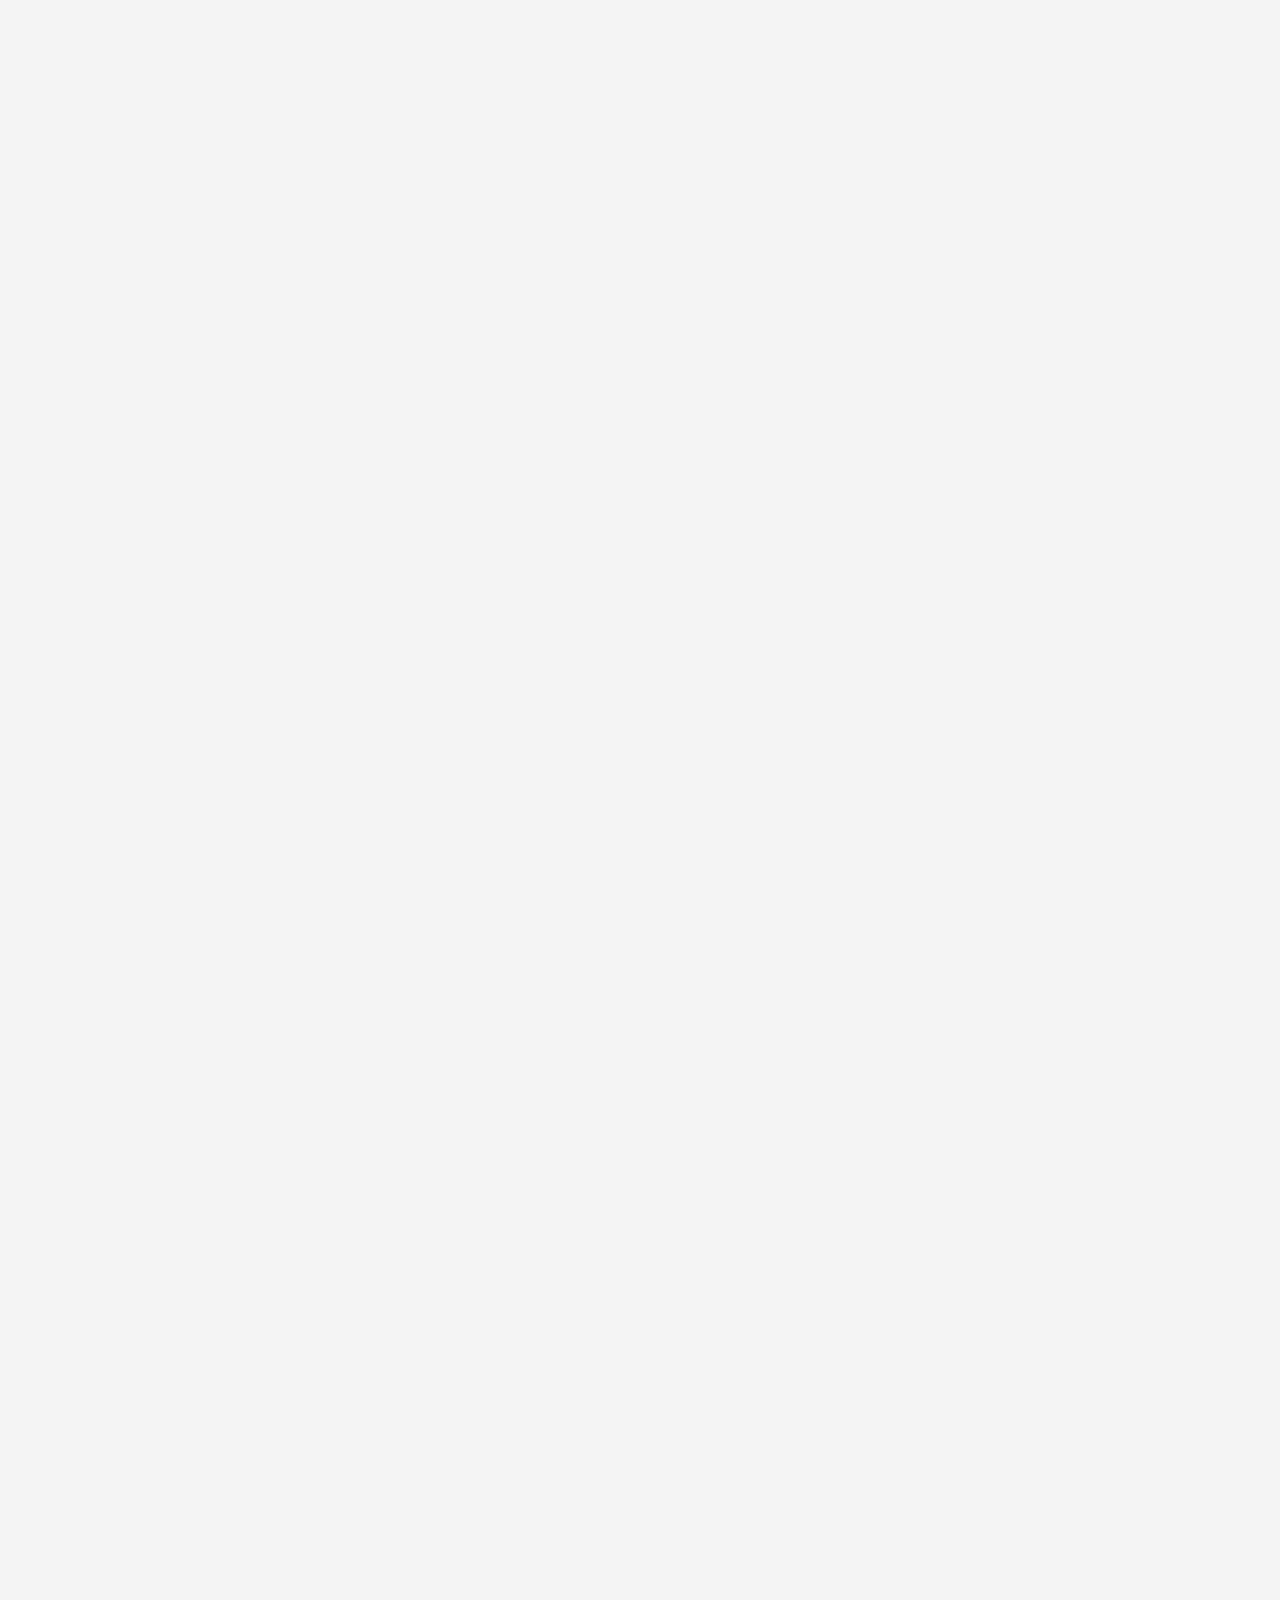
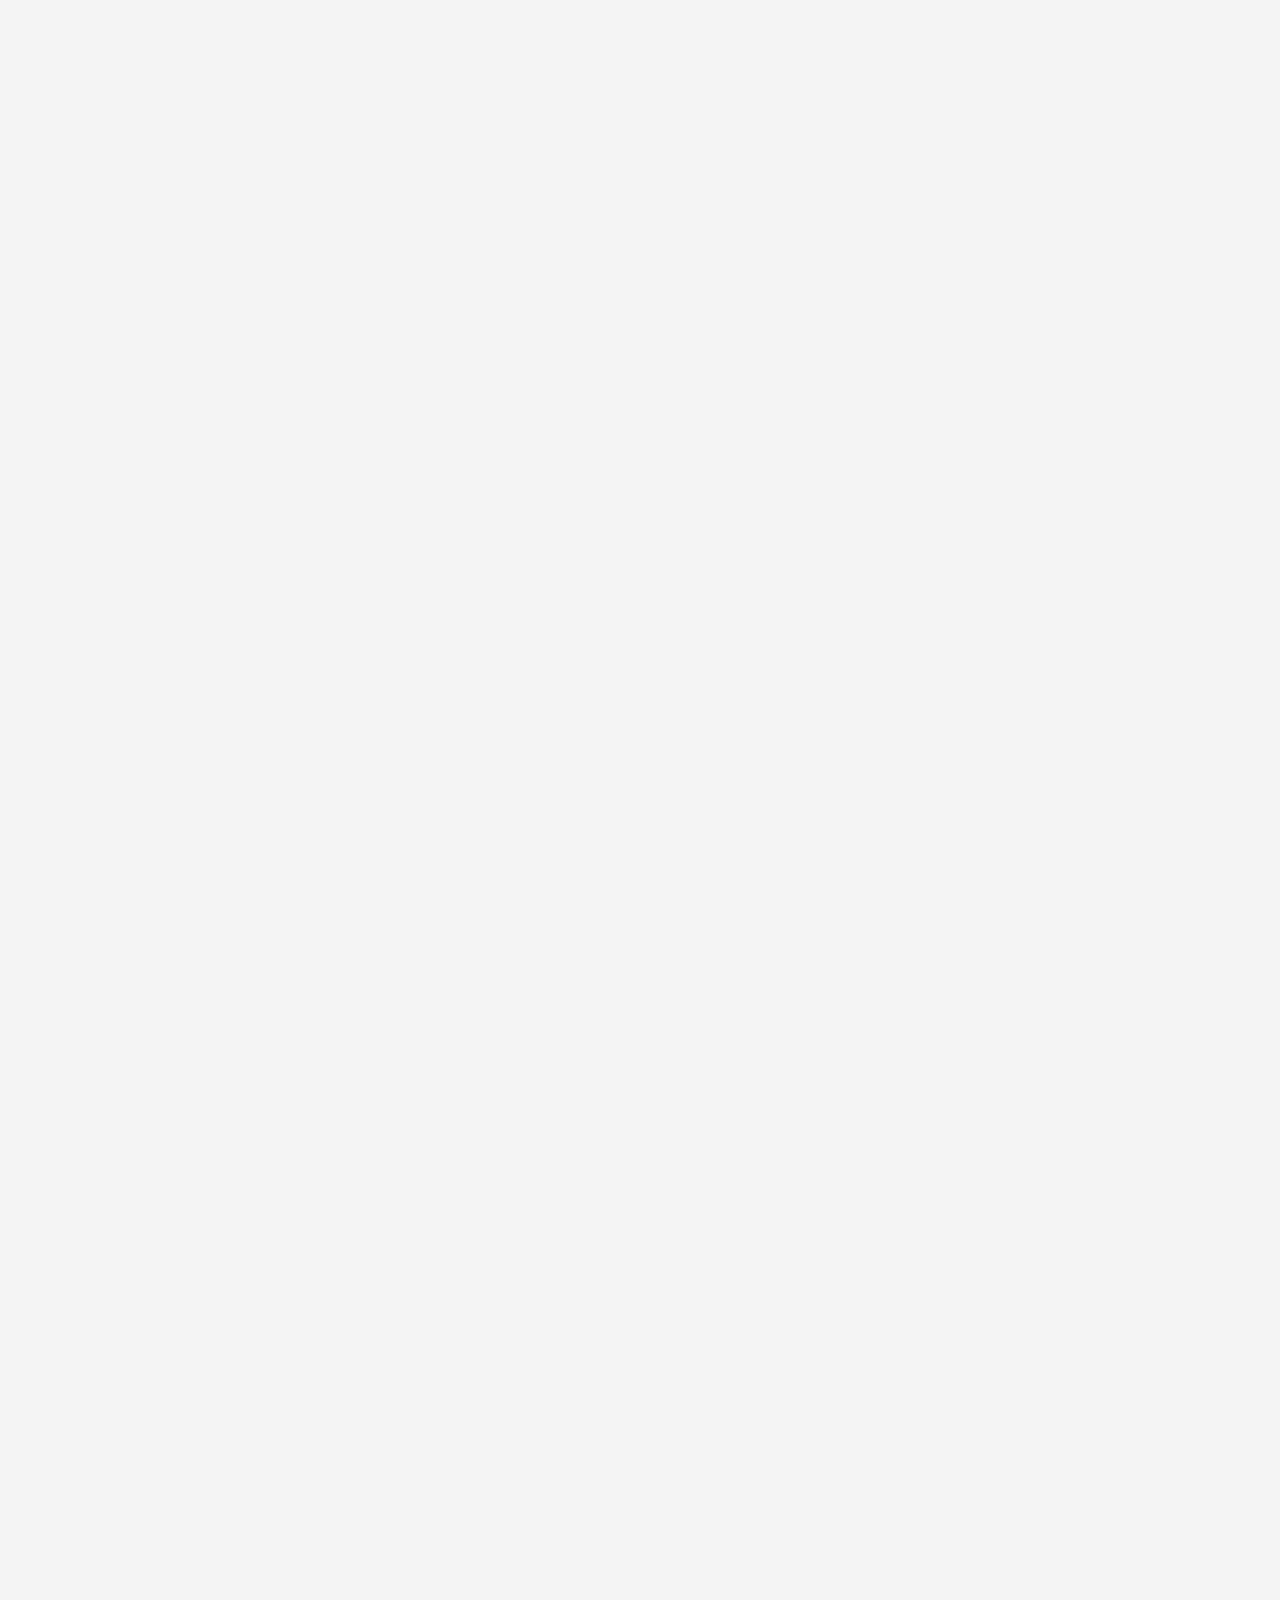
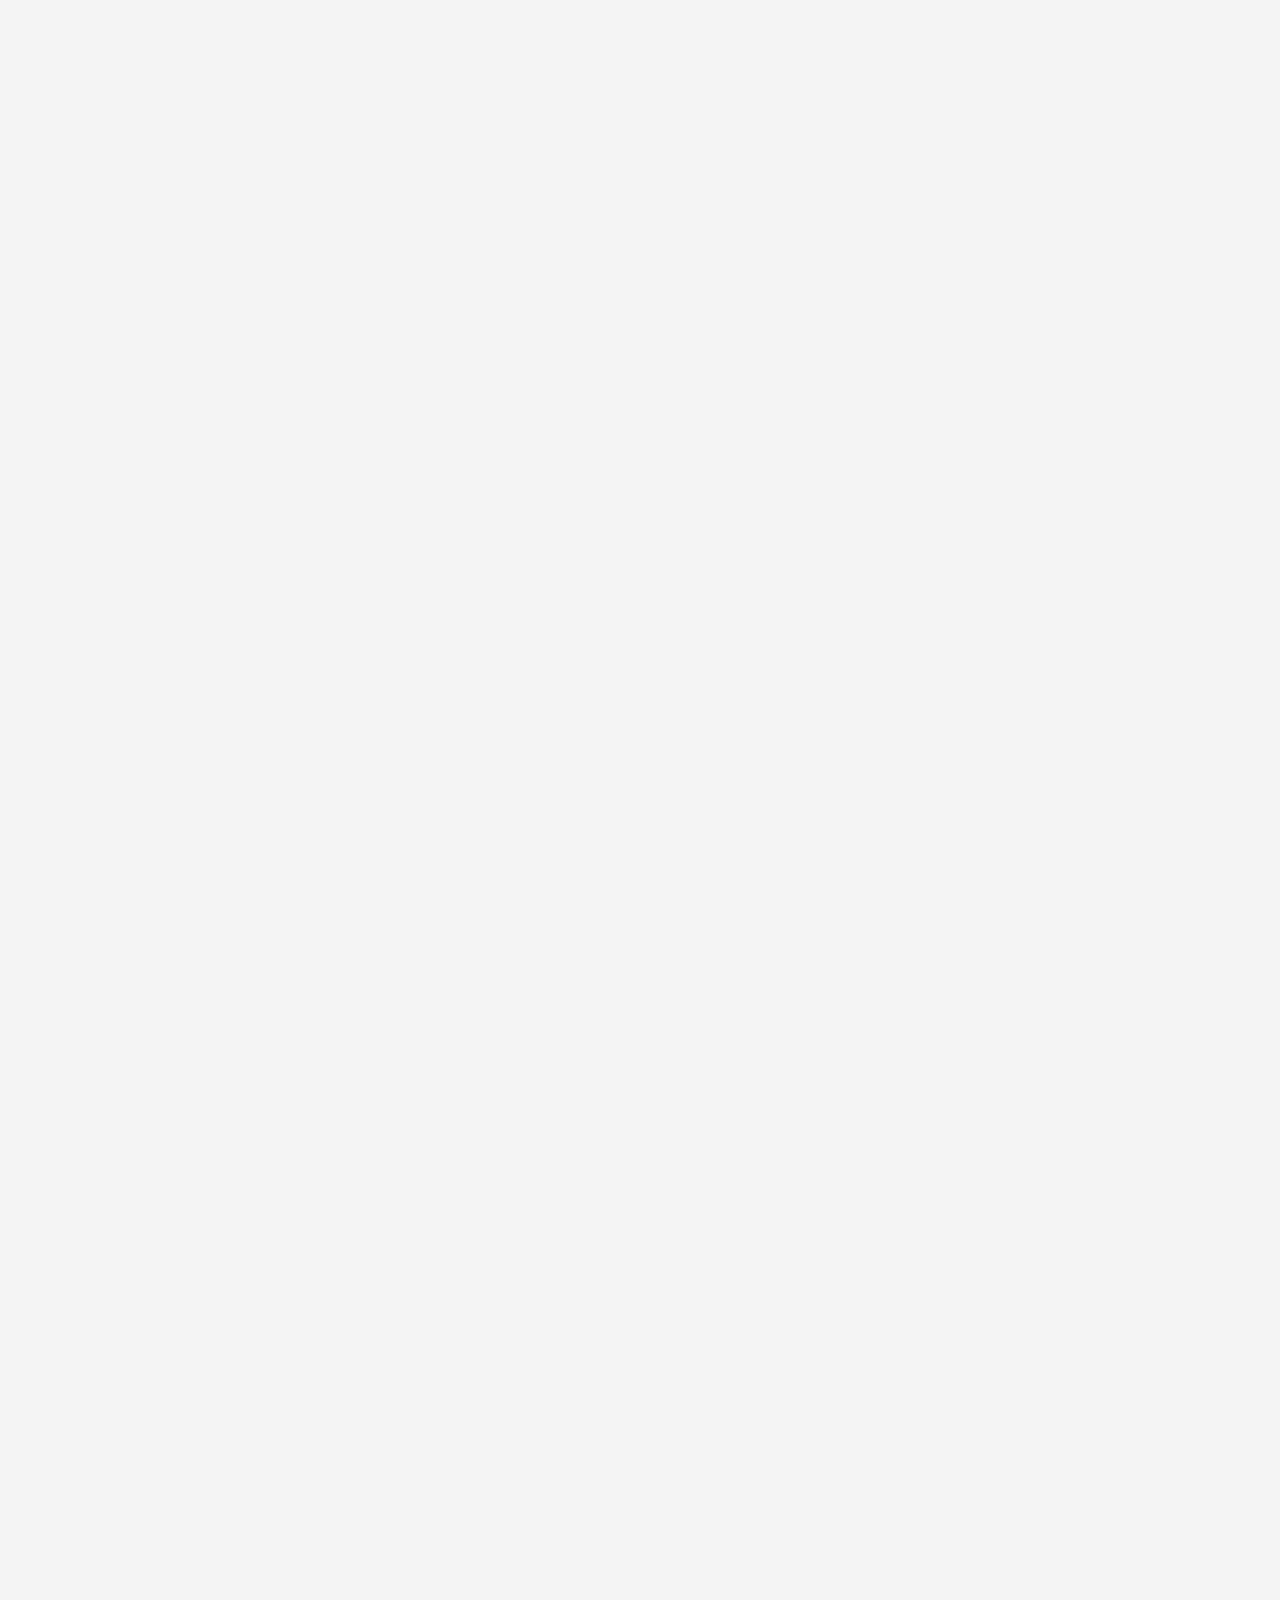
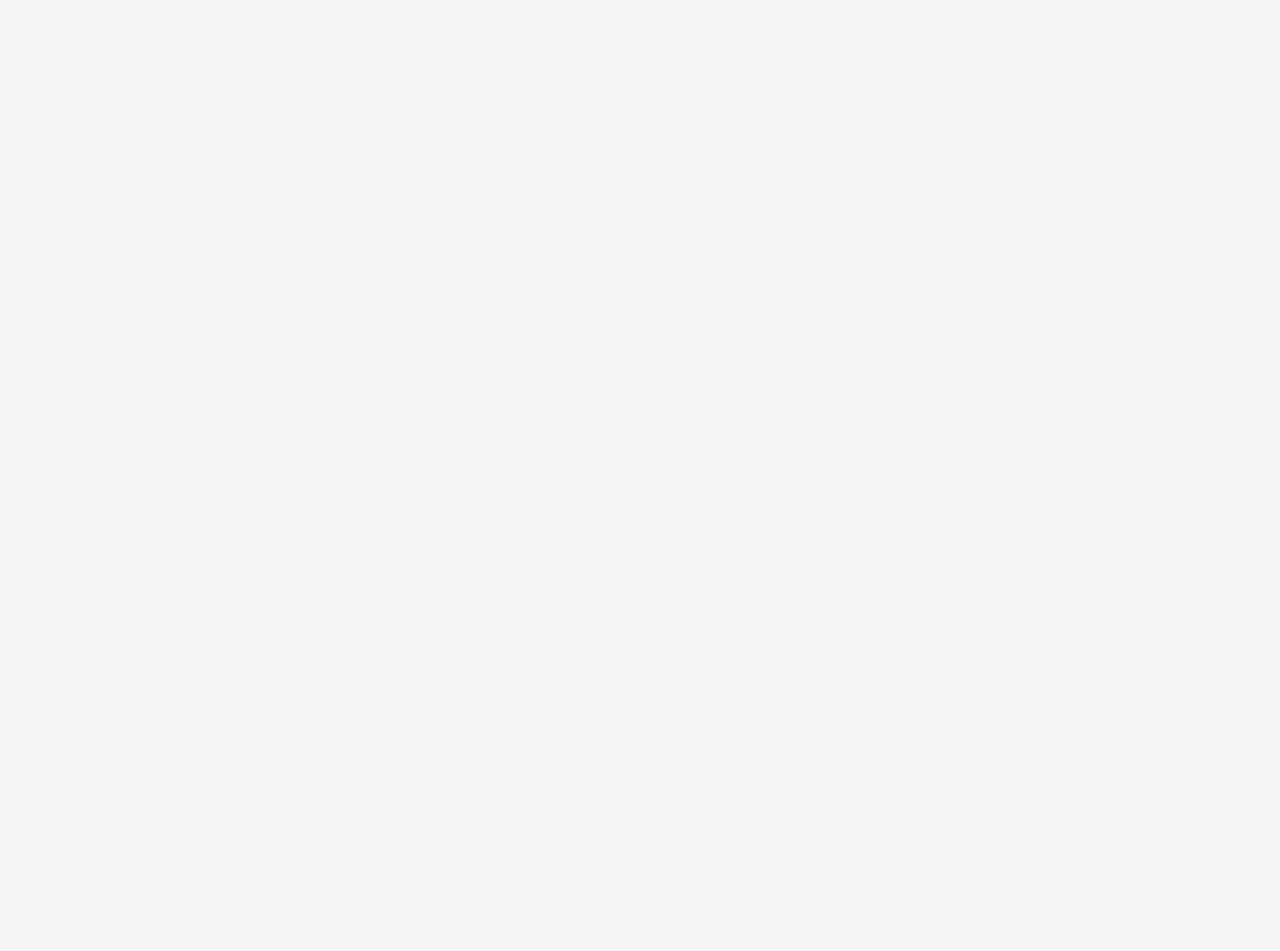
==== commit 53b61ad0: "Add files via upload" ====
--- a/listings.html
+++ b/listings.html
@@ -204,7 +204,6 @@
             transform: translateY(90px);
             transition: opacity 0.8s ease-out, transform 0.8s ease-out;
             background: linear-gradient(45deg, #ffffff, #f2f2f2, #e6e6e6, #d9d9d9, #cccccc);
-
         }
         .listing-in{
             opacity: 1;
@@ -224,14 +223,20 @@
             margin-top: 20px ;
             margin-bottom: 0pt;
             font-size: 20pt;
+            padding-left: .5em;
         }
         .location{
             margin-bottom: 20px;
+            padding-left: .5em;
         }
         .price{
             font-size: 17pt;
             font-family: poppins-semibold;
             margin-bottom: 10px;
+            padding-left: .5em;
+        }
+        .list-info{
+            padding-left: .5em;
         }
         .list-info,
         .list-info > em{
@@ -261,6 +266,7 @@
             padding: .7em 2em;
             border: 2px solid black;
             background-color: transparent;
+            margin-left: .5em;
         }
 
 
@@ -545,7 +551,7 @@
             margin-top: 50px ;
             height: 350px;
             min-height: fit-content;
-            background-image:url(consecback.jpg) ;
+            background-image:url(consecback.webp) ;
             background-size: cover;
             background-position: center;
             display: flex;
@@ -761,11 +767,11 @@
                     <a href="index.html"><li>Home</li></a>
                     <a><li>Listings</li></a>
                     <a href="reviews.html"><li>Reviews</li></a>
-                    <a><li>Contacts</li></a>
+                    <a href="contact.html"><li>Contacts</li></a>
                 </ul>
             </div>
         </div>
-        <a><button class="schedule bt1">Schedule A Showing</button></a>
+        <a href="contact.html"><button class="schedule bt1">Schedule A Showing</button></a>
         <input type="text" class="listing-search none" id="listing-search" placeholder="Search Listings (Locations, Building Types...) ">
         
         <div class="mob-menu-toggle" onclick="toggleMenu(menuStatus)">
@@ -783,8 +789,8 @@
             <a href="index.html"><div class="">Home</div></a>
             <a><div class="">Listings</div></a>
             <a href="reviews.html"><div class="">Reviews</div></a>
-            <a><div class="">Contact</div></a>
-            <a><div class="">Schedule a Showing</div></a>
+            <a href="contact.html"><div class="">Contact</div></a>
+            <a href="contact.html"><div class="">Schedule a Showing</div></a>
         </div>
     </div>
 
@@ -1980,7 +1986,7 @@
                     At MB Real Estate, our top priority is delivering a VIP experience while helping you find your dream home. If you don’t see what you’re looking for in our listings or have a specific area in mind, connect with one of our real estate experts. We’re here to answer all your questions and guide you every step of the way!
                 </p>
             </div>
-            <button class="con-btn bt1"> Contact Us!</button>
+            <button class="con-btn bt1" onclick="toContact()"> Contact Us!</button>
         </div>
     </section>
 
@@ -2036,6 +2042,8 @@
     <script src="def.js"></script> 
     <script>
 
+        
+            
         
 
 
--- a/def.css
+++ b/def.css
@@ -3,6 +3,7 @@
 
 
     --header-height:'';
+    --header-spc: '';
 }
 @keyframes menu-in{
     0%{
@@ -47,6 +48,10 @@
 @font-face {
     font-family: 'Poppins-Light';
     src: url('Poppins/Poppins-Light.ttf') format('truetype');
+}
+@font-face {
+    font-family: 'Oswald-Bold';
+    src: url('oswald/Oswald-Bold.ttf') format('truetype');
 }
 
 *{
@@ -60,6 +65,7 @@
     width: 100%;
     background-color: rgb(244, 244, 244);
     overflow-x: hidden;
+    height: 100%;
 }
 body{
     overflow-x: hidden;
@@ -168,6 +174,7 @@
 .mob-menu-con{
     position: fixed;
     z-index: 30;
+    top: 0;
     width: 100%;
     height: 100vh;
     translate: 0%;
@@ -284,6 +291,9 @@
     -moz-appearance: textfield;
 }
 
+.none{
+    display: none;
+}
 
 @media screen and (max-width: 1024px){
 }
